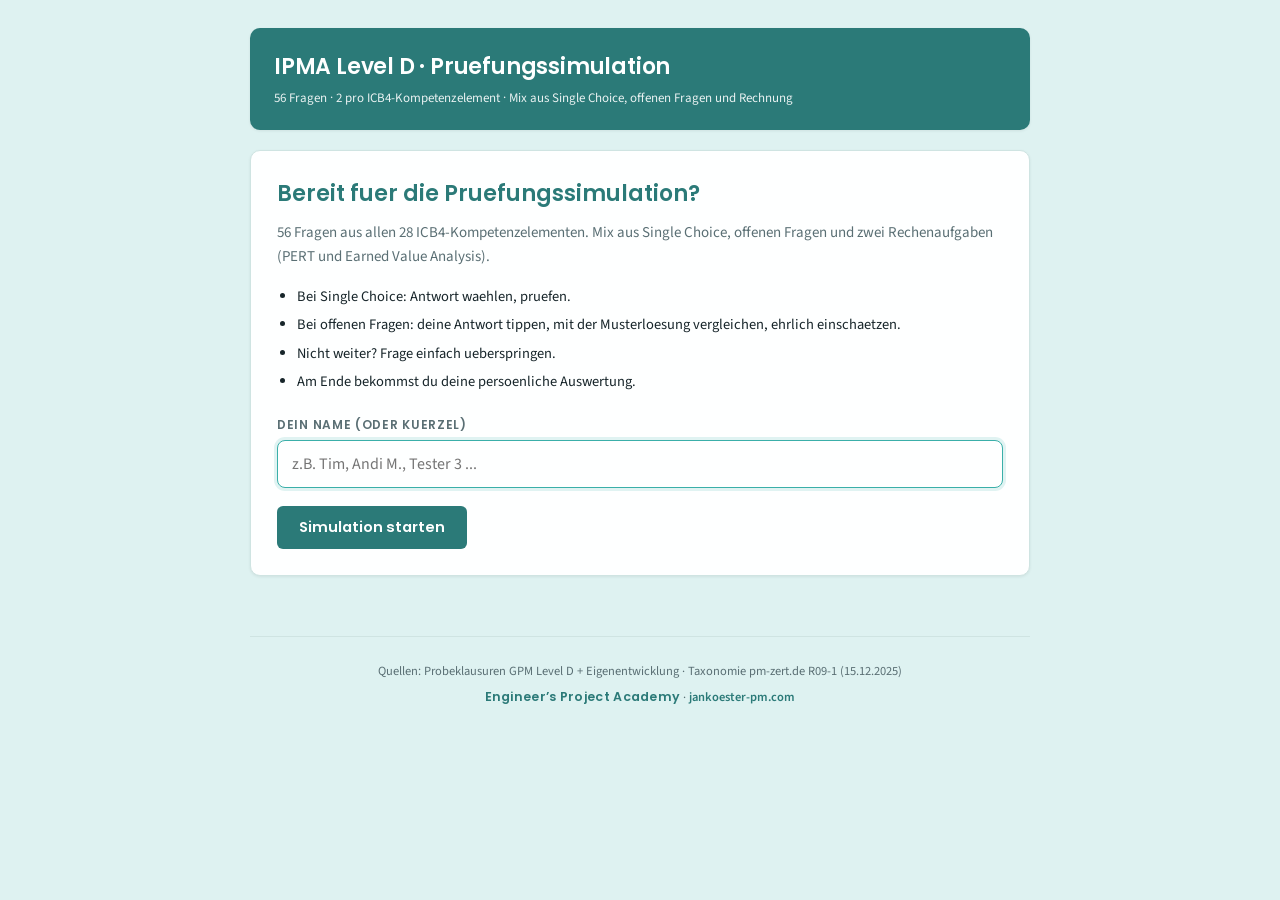
==== Ipma-level-d-trainer-it/index.html @ 69d765a8 "add claude-translated version" ====
<!DOCTYPE html>
<html lang="de">
<head>
<meta charset="UTF-8">
<meta name="viewport" content="width=device-width, initial-scale=1.0">
<title>IPMA Level D · Pruefungssimulation</title>
<link rel="preconnect" href="https://fonts.googleapis.com">
<link rel="preconnect" href="https://fonts.gstatic.com" crossorigin>
<link href="https://fonts.googleapis.com/css2?family=Poppins:wght@400;500;600;700&family=Source+Sans+3:wght@400;500;600&display=swap" rel="stylesheet">
<style>
  :root {
    --primary: #2B7A78;
    --secondary: #3AAFA9;
    --light: #DEF2F1;
    --dark: #17252A;
    --white: #FEFFFF;
    --muted: #5a6f74;
    --green: #2e8a5e;
    --red: #c0392b;
    --yellow: #c98a16;
    --border: #cfe4e2;
    --shadow: 0 1px 3px rgba(23,37,42,0.08);
  }
  * { box-sizing: border-box; margin: 0; padding: 0; }
  html, body { background: var(--light); color: var(--dark); font-family: "Source Sans 3", "Source Sans Pro", -apple-system, BlinkMacSystemFont, "Segoe UI", Helvetica, Arial, sans-serif; line-height: 1.55; -webkit-font-smoothing: antialiased; }
  .wrap { max-width: 820px; margin: 0 auto; padding: 28px 20px 80px; }

  header { background: var(--primary); color: var(--white); padding: 22px 24px; border-radius: 10px; margin-bottom: 20px; box-shadow: var(--shadow); }
  h1 { font-family: "Poppins", sans-serif; font-size: 22px; font-weight: 600; letter-spacing: -0.2px; }
  .sub { font-size: 13px; opacity: 0.9; margin-top: 4px; font-weight: 400; }

  .topbar { background: var(--white); border: 1px solid var(--border); border-radius: 10px; padding: 14px 18px; margin-bottom: 18px; display: flex; align-items: center; gap: 16px; box-shadow: var(--shadow); flex-wrap: wrap; }
  .topbar .name-chip { font-family: "Poppins", sans-serif; font-weight: 600; font-size: 13px; color: var(--white); background: var(--secondary); padding: 4px 10px; border-radius: 12px; white-space: nowrap; }
  .topbar .progress-text { font-family: "Poppins", sans-serif; font-weight: 600; font-size: 14px; color: var(--dark); white-space: nowrap; }
  .topbar .bar { flex: 1; min-width: 120px; height: 6px; background: var(--light); border-radius: 3px; overflow: hidden; }
  .topbar .fill { height: 100%; background: var(--secondary); transition: width 0.3s ease; }
  .topbar .score { font-family: "Poppins", sans-serif; font-weight: 600; font-size: 14px; color: var(--primary); white-space: nowrap; }

  .card { background: var(--white); border: 1px solid var(--border); border-radius: 10px; padding: 26px; margin-bottom: 16px; box-shadow: var(--shadow); }

  /* Startkarte */
  .start-card h2 { font-family: "Poppins", sans-serif; font-size: 22px; color: var(--primary); margin-bottom: 10px; font-weight: 600; }
  .start-card p { color: var(--muted); margin-bottom: 18px; font-size: 15px; }
  .start-card ul { color: var(--dark); font-size: 14.5px; margin: 0 0 22px 20px; }
  .start-card ul li { margin-bottom: 6px; }
  .start-card label { display: block; font-family: "Poppins", sans-serif; font-size: 12px; font-weight: 600; color: var(--muted); text-transform: uppercase; letter-spacing: 0.7px; margin-bottom: 6px; }
  .start-card input[type=text] { width: 100%; background: var(--white); border: 1.5px solid var(--border); border-radius: 8px; padding: 12px 14px; font-family: inherit; font-size: 16px; color: var(--dark); }
  .start-card input[type=text]:focus { outline: none; border-color: var(--secondary); box-shadow: 0 0 0 3px rgba(58,175,169,0.15); }
  .start-card .actions { margin-top: 18px; }

  .meta { display: flex; gap: 8px; flex-wrap: wrap; font-size: 11px; margin-bottom: 16px; }
  .tag { background: var(--light); color: var(--primary); padding: 4px 10px; border-radius: 12px; text-transform: uppercase; letter-spacing: 0.6px; font-weight: 600; }
  .tag.element { background: var(--primary); color: var(--white); }
  .tag.type { background: var(--secondary); color: var(--white); }
  .tag.bloom { background: transparent; border: 1px solid var(--border); color: var(--muted); }

  .frage { font-family: "Poppins", sans-serif; font-size: 17px; font-weight: 500; color: var(--dark); margin-bottom: 18px; line-height: 1.45; white-space: pre-wrap; }

  .optionen { list-style: none; display: flex; flex-direction: column; gap: 10px; }
  .optionen li { background: var(--white); border: 1.5px solid var(--border); border-radius: 8px; padding: 13px 15px; cursor: pointer; transition: all 0.15s; font-size: 15px; display: flex; gap: 12px; line-height: 1.4; }
  .optionen li:hover:not(.disabled) { border-color: var(--secondary); background: var(--light); }
  .optionen li.selected { border-color: var(--secondary); background: var(--light); }
  .optionen li.correct { border-color: var(--green); background: rgba(46,138,94,0.08); }
  .optionen li.wrong { border-color: var(--red); background: rgba(192,57,43,0.06); }
  .optionen li.disabled { cursor: default; }
  .optionen .letter { font-family: "Poppins", sans-serif; font-weight: 700; color: var(--secondary); min-width: 22px; }
  .optionen li.correct .letter { color: var(--green); }
  .optionen li.wrong .letter { color: var(--red); }

  textarea.eigenantwort { width: 100%; min-height: 110px; background: var(--white); color: var(--dark); border: 1.5px solid var(--border); border-radius: 8px; padding: 12px 14px; font-family: inherit; font-size: 15px; resize: vertical; line-height: 1.5; }
  textarea.eigenantwort:focus { outline: none; border-color: var(--secondary); box-shadow: 0 0 0 3px rgba(58,175,169,0.15); }

  .gegeben { background: var(--light); border-left: 3px solid var(--primary); padding: 12px 16px; margin: 14px 0; font-size: 14.5px; color: var(--dark); border-radius: 0 6px 6px 0; }
  .gegeben .titel { font-family: "Poppins", sans-serif; font-weight: 600; color: var(--primary); font-size: 12px; text-transform: uppercase; letter-spacing: 0.7px; margin-bottom: 6px; }
  .gegeben .zeile { display: flex; justify-content: space-between; gap: 12px; padding: 3px 0; border-bottom: 1px dashed rgba(43,122,120,0.18); }
  .gegeben .zeile:last-child { border-bottom: none; }
  .gegeben .key { color: var(--muted); }
  .gegeben .val { font-family: "Poppins", sans-serif; font-weight: 600; color: var(--dark); }

  .feedback { margin-top: 20px; padding: 16px 18px; background: var(--light); border-radius: 8px; border-left: 4px solid var(--primary); }
  .feedback.correct { border-left-color: var(--green); background: rgba(46,138,94,0.06); }
  .feedback.wrong { border-left-color: var(--red); background: rgba(192,57,43,0.05); }
  .feedback h4 { font-family: "Poppins", sans-serif; font-size: 13px; color: var(--primary); text-transform: uppercase; letter-spacing: 0.8px; margin-bottom: 10px; font-weight: 600; }
  .feedback.correct h4 { color: var(--green); }
  .feedback.wrong h4 { color: var(--red); }
  .feedback p, .feedback li { font-size: 14.5px; color: var(--dark); margin-bottom: 6px; white-space: pre-wrap; line-height: 1.5; }
  .feedback ul, .feedback ol { padding-left: 20px; }
  .feedback ul li, .feedback ol li { margin-bottom: 4px; }
  .feedback .label { color: var(--muted); font-size: 11px; text-transform: uppercase; letter-spacing: 0.7px; margin: 14px 0 6px; font-family: "Poppins", sans-serif; font-weight: 600; }

  .actions { display: flex; gap: 10px; margin-top: 20px; flex-wrap: wrap; }
  .btn { background: var(--primary); color: var(--white); border: none; padding: 11px 22px; border-radius: 6px; font-size: 14.5px; font-weight: 600; cursor: pointer; font-family: "Poppins", sans-serif; transition: background 0.15s; }
  .btn:hover { background: var(--secondary); }
  .btn:disabled { opacity: 0.4; cursor: not-allowed; }
  .btn.secondary { background: transparent; color: var(--primary); border: 1.5px solid var(--border); }
  .btn.secondary:hover { background: var(--light); border-color: var(--secondary); }

  .selfcheck { display: flex; gap: 8px; margin-top: 14px; flex-wrap: wrap; }
  .selfcheck .btn { flex: 1; min-width: 110px; padding: 10px 14px; font-size: 14px; }
  .sc-correct { background: var(--green); }
  .sc-correct:hover { background: #246e4b; }
  .sc-partial { background: var(--yellow); }
  .sc-partial:hover { background: #a87011; }
  .sc-wrong { background: var(--red); }
  .sc-wrong:hover { background: #99311f; }

  /* End-Screen */
  .end-screen h2 { font-family: "Poppins", sans-serif; font-size: 24px; color: var(--primary); margin-bottom: 4px; font-weight: 600; text-align: center; }
  .end-screen .name-out { text-align: center; color: var(--muted); margin-bottom: 18px; font-size: 15px; }
  .end-screen .name-out strong { color: var(--dark); font-family: "Poppins", sans-serif; }
  .end-screen .score-big { font-family: "Poppins", sans-serif; font-size: 60px; font-weight: 700; color: var(--primary); margin: 18px 0 4px; line-height: 1; text-align: center; }
  .end-screen .verdict { color: var(--muted); margin-bottom: 24px; font-size: 15.5px; text-align: center; }

  .result-grid { display: grid; grid-template-columns: repeat(4, 1fr); gap: 10px; margin: 24px 0 12px; }
  .result-grid .box { background: var(--light); border-radius: 8px; padding: 14px 8px; text-align: center; }
  .result-grid .box.correct { background: rgba(46,138,94,0.10); }
  .result-grid .box.partial { background: rgba(201,138,22,0.10); }
  .result-grid .box.wrong { background: rgba(192,57,43,0.08); }
  .result-grid .box.skip { background: rgba(90,111,116,0.08); }
  .result-grid .n { font-family: "Poppins", sans-serif; font-size: 26px; font-weight: 700; line-height: 1.2; }
  .result-grid .box.correct .n { color: var(--green); }
  .result-grid .box.partial .n { color: var(--yellow); }
  .result-grid .box.wrong .n { color: var(--red); }
  .result-grid .box.skip .n { color: var(--muted); }
  .result-grid .box .n { color: var(--primary); }
  .result-grid .l { font-size: 11px; color: var(--muted); text-transform: uppercase; letter-spacing: 0.6px; margin-top: 4px; font-weight: 600; font-family: "Poppins", sans-serif; }

  .breakdown { margin-top: 24px; }
  .breakdown h3 { font-family: "Poppins", sans-serif; font-size: 13px; color: var(--muted); text-transform: uppercase; letter-spacing: 0.7px; margin-bottom: 10px; font-weight: 600; }
  .breakdown table { width: 100%; border-collapse: collapse; font-size: 14px; }
  .breakdown th, .breakdown td { padding: 8px 10px; border-bottom: 1px solid var(--border); text-align: left; }
  .breakdown th { font-family: "Poppins", sans-serif; font-weight: 600; color: var(--muted); font-size: 12px; text-transform: uppercase; letter-spacing: 0.6px; }
  .breakdown td.num { text-align: right; font-variant-numeric: tabular-nums; }
  .breakdown td.bereich { font-family: "Poppins", sans-serif; font-weight: 600; color: var(--primary); }

  .verlauf { margin-top: 28px; }
  .verlauf h3 { font-family: "Poppins", sans-serif; font-size: 13px; color: var(--muted); text-transform: uppercase; letter-spacing: 0.7px; margin-bottom: 10px; font-weight: 600; display: flex; justify-content: space-between; align-items: center; }
  .verlauf .clear-link { font-size: 11px; text-transform: none; letter-spacing: 0; color: var(--muted); cursor: pointer; background: none; border: none; font-family: inherit; }
  .verlauf .clear-link:hover { color: var(--red); text-decoration: underline; }
  .verlauf-liste { list-style: none; }
  .verlauf-liste li { display: flex; justify-content: space-between; align-items: center; padding: 10px 12px; background: var(--light); border-radius: 6px; margin-bottom: 6px; font-size: 14px; }
  .verlauf-liste li.self { background: var(--secondary); color: var(--white); }
  .verlauf-liste li.self .meta-info { color: rgba(255,255,255,0.85); }
  .verlauf-liste .name-col { font-family: "Poppins", sans-serif; font-weight: 600; }
  .verlauf-liste .meta-info { font-size: 12px; color: var(--muted); margin-left: 8px; }
  .verlauf-liste .score-col { font-family: "Poppins", sans-serif; font-weight: 700; }

  .end-actions { display: flex; gap: 10px; margin-top: 26px; justify-content: center; flex-wrap: wrap; }

  footer { margin-top: 60px; padding-top: 24px; border-top: 1px solid var(--border); color: var(--muted); font-size: 12.5px; text-align: center; line-height: 1.6; }
  footer a { color: var(--primary); text-decoration: none; font-weight: 600; }
  footer a:hover { text-decoration: underline; }
  footer .epa-mark { font-family: "Poppins", sans-serif; font-weight: 600; color: var(--primary); letter-spacing: 0.3px; }

  @media (max-width: 600px) {
    .topbar { flex-wrap: wrap; gap: 10px; }
    .topbar .bar { order: 4; flex-basis: 100%; }
    .result-grid { grid-template-columns: repeat(2, 1fr); }
    h1 { font-size: 19px; }
    .frage { font-size: 16px; }
    .card { padding: 20px; }
    .wrap { padding: 18px 14px 60px; }
    .end-screen .score-big { font-size: 50px; }
  }
</style>
</head>
<body>
<div class="wrap">
  <header>
    <h1>IPMA Level D · Pruefungssimulation</h1>
    <p class="sub">56 Fragen · 2 pro ICB4-Kompetenzelement · Mix aus Single Choice, offenen Fragen und Rechnung</p>
  </header>

  <div id="topbar" class="topbar" style="display:none;">
    <span class="name-chip" id="name-chip">—</span>
    <span class="progress-text" id="progress-text">Frage 1 / 56</span>
    <div class="bar"><div class="fill" id="progress-fill" style="width:0%;"></div></div>
    <span class="score" id="score-text">0 / 0</span>
  </div>

  <div id="start-area"></div>
  <div id="question-area"></div>
  <div id="end-area" style="display:none;"></div>

  <footer>
    <p>Quellen: Probeklausuren GPM Level D + Eigenentwicklung · Taxonomie pm-zert.de R09-1 (15.12.2025)</p>
    <p style="margin-top:6px;"><span class="epa-mark">Engineer&rsquo;s Project Academy</span> · <a href="https://jankoester-pm.com" target="_blank" rel="noopener">jankoester-pm.com</a></p>
  </footer>
</div>

<script>
const QUESTIONS = [{"id": "F107", "icb4_bereich": "Perspective", "icb4_element": "3.1", "icb4_bezeichnung": "Strategie", "bloom_niveau": 1, "typ": "single_choice", "frage": "Was versteht die ICB 4.0 unter dem Beitrag eines Projekts zur Unternehmensstrategie?", "optionen": {"A": "Das Projekt muss alle strategischen Ziele des Unternehmens gleichzeitig erfüllen.", "B": "Jedes Projekt soll zur Erreichung mindestens eines strategischen Unternehmensziels beitragen und dieser Beitrag soll klar benannt sein.", "C": "Strategie ist ausschließlich Aufgabe der Geschäftsführung, nicht des Projektleiters.", "D": "Ein Projekt ist strategisch, sobald es ein Budget von mehr als 500.000 Euro hat."}, "richtige_antwort": "B", "begruendung": "Nach ICB 4.0 müssen Projekte in den strategischen Rahmen der Organisation eingebettet sein. Der Projektleiter muss den strategischen Beitrag des Projekts kennen und kommunizieren können.", "schwierigkeit": "leicht", "quelle_klausur": "Eigenentwicklung Level D", "niveau_hinweis": "Level-D-Standard (Bloom 1)"}, {"id": "OQ017", "icb4_bereich": "Perspective", "icb4_element": "3.1", "icb4_bezeichnung": "Strategie", "bloom_niveau": 2, "typ": "open", "frage": "Erläutern Sie den Begriff 'Projekterfolg' nach ICB 4.0. Unterscheiden Sie dabei zwischen Projekterfolg und Produkterfolg und nennen Sie je drei Kriterien.", "musterloesung": ["Projekterfolg: Wurde das Projekt im geplanten Rahmen (Magisches Dreieck) abgeschlossen? Kriterien: 1) Termin eingehalten, 2) Budget eingehalten, 3) vereinbarte Leistung/Qualität erbracht.", "Produkterfolg (Nutzenerfolg): Erzielt das Projektergebnis den gewünschten Nutzen? Kriterien: 1) Kundenzufriedenheit, 2) erreichte Business-Ziele (z.B. Produktivitätssteigerung), 3) Akzeptanz bei den Nutzern.", "Wichtige Erkenntnis: Ein Projekt kann 'erfolgreich' beendet worden sein (Zeit, Kosten, Leistung ok) und trotzdem keinen Produkterfolg haben - z.B. weil das entwickelte System nicht angenommen wird.", "Umgekehrt: Ein Projekt mit Terminverzug kann einen hohen Produkterfolg liefern.", "ICB 4.0: Nachhaltiger Projekterfolg berücksichtigt beide Dimensionen und schließt Stakeholder-Zufriedenheit ein."], "begruendung": "Projekterfolg vs. Produkterfolg ist ein wichtiges Konzept der ICB 4.0 und häufig Prüfungsinhalt.", "schwierigkeit": "mittel", "quelle_klausur": "Probeklausur 3"}, {"id": "F043", "icb4_bereich": "Perspective", "icb4_element": "3.2", "icb4_bezeichnung": "Governance, Strukturen und Prozesse", "bloom_niveau": 2, "typ": "single_choice", "frage": "Welche Aufgabe hat ein Lenkungsausschuss (Steering Committee) im Projekt?", "optionen": {"A": "Die tägliche operative Steuerung des Projekts und Kontrolle der Teammitglieder.", "B": "Strategische Entscheidungen, Freigabe von Phasen und Ressourcen sowie Eskalation von Problemen, die der Projektleiter nicht lösen kann.", "C": "Die technische Qualitätsprüfung aller Projektergebnisse.", "D": "Die Entwicklung des Projektstrukturplans gemeinsam mit dem Projektteam."}, "richtige_antwort": "B", "begruendung": "Der Lenkungsausschuss trifft strategische Entscheidungen: Er genehmigt Phasenübergänge, freigibt Ressourcen und Budget, nimmt Eskalationen auf und vertritt die Interessen der Auftraggeber.", "schwierigkeit": "mittel", "quelle_klausur": "Probeklausur 3"}, {"id": "OQ008", "icb4_bereich": "Perspective", "icb4_element": "3.2", "icb4_bezeichnung": "Governance, Strukturen und Prozesse", "bloom_niveau": 2, "typ": "open", "frage": "Beschreiben Sie die drei klassischen Projektorganisationsformen (Stabs-, Matrix- und reine Projektorganisation) und nennen Sie je einen typischen Anwendungsfall sowie einen Vorteil und einen Nachteil.", "musterloesung": ["1) Stabsorganisation: Projektleiter hat keine Weisungsbefugnis, koordiniert nur. Vorteil: kein Eingriff in Linienorganisation. Nachteil: geringe Durchsetzungskraft. Anwendung: kleine Projekte ohne Ressourcenkonflikt.", "2) Matrixorganisation: Projektleiter teilt Weisungsbefugnis mit Linienvorgesetzten. Vorteil: flexibler Ressourcenzugang. Nachteil: Konflikte zwischen Projekt- und Linienführung. Anwendung: mittelgroße Projekte in Unternehmen mit stabiler Linienorganisation.", "3) Reine (autonome) Projektorganisation: Projektleiter hat volle Weisungsbefugnis über eigenes Team. Vorteil: klare Verantwortung und schnelle Entscheidungen. Nachteil: Ressourcen werden aus der Linie herausgelöst - kostspielig. Anwendung: große, strategische Projekte."], "begruendung": "Projektorganisationsformen sind Pflichtthema ICB 4.0 Perspective (3.2 Governance).", "schwierigkeit": "mittel", "quelle_klausur": "Probeklausur 5"}, {"id": "F045", "icb4_bereich": "Perspective", "icb4_element": "3.3", "icb4_bezeichnung": "Compliance, Standards und Regelwerke", "bloom_niveau": 2, "typ": "single_choice", "frage": "Was versteht man unter 'Compliance' im Projektkontext?", "optionen": {"A": "Die Einhaltung aller internen und externen Gesetze, Normen, Vorschriften und ethischen Standards.", "B": "Die Vollständigkeit der Projektdokumentation am Ende eines Projekts.", "C": "Die Übereinstimmung des Projektergebnisses mit den technischen Spezifikationen.", "D": "Die finanzielle Genehmigung aller Projektausgaben durch die Geschäftsführung."}, "richtige_antwort": "A", "begruendung": "Compliance bedeutet die Einhaltung aller relevanten Gesetze (z.B. Arbeitssicherheit, Datenschutz), Normen (DIN, ISO), internen Richtlinien und ethischen Standards, die für das Projekt gelten.", "schwierigkeit": "leicht", "quelle_klausur": "Probeklausur 3"}, {"id": "OQ027", "icb4_bereich": "Perspective", "icb4_element": "3.3", "icb4_bezeichnung": "Compliance, Standards und Regelwerke", "bloom_niveau": 2, "typ": "open", "frage": "Nennen und erläutern Sie vier externe Compliance-Anforderungen, die für ein typisches Anlagenbauprojekt in Deutschland relevant sind.", "musterloesung": ["1) Maschinenrichtlinie / CE-Kennzeichnung: Maschinen müssen grundlegende Sicherheits- und Gesundheitsanforderungen erfüllen und mit CE-Zeichen versehen sein.", "2) Betriebssicherheitsverordnung (BetrSichV): Regelt sicheres Betreiben von Arbeitsmitteln - relevant für Inbetriebnahme und Übergabe an den Betreiber.", "3) Arbeitssicherheit / DGUV-Vorschriften: Unfallverhütungsvorschriften der Berufsgenossenschaften - relevant für Montagephasen auf der Baustelle.", "4) Umweltrecht / BImSchG (Bundes-Immissionsschutzgesetz): Bei Anlagen mit Emissionen (Lärm, Abgase, Abwärme) sind Genehmigungen und Grenzwerte einzuhalten.", "Weiteres Beispiel: DSGVO (Datenschutz) wenn Anlagen Daten erfassen; Druckgeräterichtlinie für Druckbehälter.", "Konsequenz für PM: Compliance-Anforderungen müssen zu Projektbeginn identifiziert und in den Projektplan integriert werden."], "begruendung": "Compliance ist Pflichtthema ICB 4.0 Perspective 3.3 - besonders relevant im M&A-Kontext.", "schwierigkeit": "mittel", "quelle_klausur": "Probeklausur 3"}, {"id": "F046", "icb4_bereich": "Perspective", "icb4_element": "3.4", "icb4_bezeichnung": "Macht und Interessen", "bloom_niveau": 2, "typ": "single_choice", "frage": "Welche Arten von Macht kann ein Projektleiter in einem Projekt einsetzen?", "optionen": {"A": "Nur formale Macht durch seine hierarchische Position.", "B": "Formale Macht (Position), Expertenmacht (Fachwissen), Beziehungsmacht (Netzwerk) und Identifikationsmacht (Vorbild).", "C": "Ausschließlich informelle Macht, da Projektleiter keine Weisungsbefugnis haben.", "D": "Nur Expertenmacht und Beziehungsmacht, da Projektleiter keine formale Macht haben."}, "richtige_antwort": "B", "begruendung": "Projektleiter können verschiedene Machtquellen nutzen: formale Macht (Rolle/Position), Expertenmacht (Fachwissen), Beziehungsmacht (persönliches Netzwerk) und Identifikationsmacht (Vorbildwirkung).", "schwierigkeit": "mittel", "quelle_klausur": "Probeklausur 5"}, {"id": "OQ024", "icb4_bereich": "Perspective", "icb4_element": "3.4", "icb4_bezeichnung": "Macht und Interessen", "bloom_niveau": 2, "typ": "open", "frage": "Erläutern Sie die vier Machtquellen, die ein Projektleiter nutzen kann, und ordnen Sie je ein Praxisbeispiel zu.", "musterloesung": ["1) Formale Macht (Positionsmacht): Basiert auf der offiziellen Rolle und den damit verbundenen Weisungsrechten. Beispiel: Projektleiter erteilt einem Teammitglied eine direkte Anweisung im Rahmen seiner Projektrolle.", "2) Expertenmacht (Fachwissen): Basiert auf besonderem technischen oder methodischen Wissen. Beispiel: Der Projektleiter überzeugt das Team durch seine Expertise in der Anlagentechnik.", "3) Beziehungsmacht (Netzwerk): Basiert auf persönlichen Beziehungen und Vertrauen. Beispiel: Der Projektleiter erhält von einem befreundeten Abteilungsleiter kurzfristig Ressourcen, weil er ein gutes Verhältnis zu ihm hat.", "4) Identifikationsmacht (Vorbildwirkung): Andere wollen so handeln wie der Projektleiter, weil sie ihn als Vorbild sehen. Beispiel: Das Team arbeitet motiviert, weil der Projektleiter selbst hohe Standards lebt und begeisternd kommuniziert.", "Praxis: In Matrixorganisationen ohne formale Weisungsbefugnis sind Experten- und Beziehungsmacht besonders wichtig."], "begruendung": "Machtquellen sind Grundlagenwissen ICB 4.0 Perspective 3.4 - relevant für die Rolle als Projektleiter.", "schwierigkeit": "leicht", "quelle_klausur": "Probeklausur 5"}, {"id": "F047", "icb4_bereich": "Perspective", "icb4_element": "3.5", "icb4_bezeichnung": "Kultur und Werte", "bloom_niveau": 2, "typ": "single_choice", "frage": "Warum ist die Unternehmens- und Projektkultur für den Projekterfolg relevant?", "optionen": {"A": "Kultur ist irrelevant, da technische Kompetenz allein den Projekterfolg bestimmt.", "B": "Sie beeinflusst, wie Entscheidungen getroffen, Konflikte gelöst und Informationen geteilt werden - und damit direkt das Projektergebnis.", "C": "Kultur ist nur bei internationalen Projekten mit verschiedenen Nationalitäten relevant.", "D": "Projektkultur betrifft ausschließlich die Führungsebene, nicht das operative Team."}, "richtige_antwort": "B", "begruendung": "Unternehmens- und Projektkultur prägt Verhaltensweisen, Entscheidungsprozesse, Kommunikation und Zusammenarbeit. Eine fehlerfreundliche, offene Kultur fördert Lernen und Projekterfolg.", "schwierigkeit": "mittel", "quelle_klausur": "Probeklausur 3"}, {"id": "OQ012", "icb4_bereich": "Perspective", "icb4_element": "3.5", "icb4_bezeichnung": "Kultur und Werte", "bloom_niveau": 3, "typ": "open", "frage": "Ein Unternehmen hat eine Unternehmenskultur, in der Fehler tabuisiert werden ('Fehler nicht zugeben'). Sie leiten ein Entwicklungsprojekt und möchten eine fehlerfreundliche Projektkultur aufbauen. Welche konkreten Maßnahmen ergreifen Sie?", "musterloesung": ["Maßnahme 1: Lessons-Learned-Sessions etablieren - regelmäßig, nicht erst am Projektende. Fehler werden als Lernchance behandelt.", "Maßnahme 2: Selbst als Projektleiter Fehler offen kommunizieren und zeigen, wie man damit umgeht - Vorbildfunktion.", "Maßnahme 3: Retrospektiven einführen (z.B. nach jeder Projektphase): Was lief gut? Was können wir verbessern? Keine Schuldzuweisungen.", "Maßnahme 4: Frühwarnsystem einrichten - Teammitglieder ermutigen, Probleme früh zu melden, ohne Konsequenzen zu fürchten.", "Maßnahme 5: Erfolge und Mut zur Offenheit explizit anerkennen und loben.", "Wichtig: Kulturveränderung braucht Zeit und Konsequenz - Aussagen und Verhalten müssen übereinstimmen."], "begruendung": "Kultur und Werte (ICB 4.0 Perspective 3.5) ist ein wachsendes Prüfungsthema, da es direkt die Führungskompetenz abbildet.", "schwierigkeit": "schwer", "quelle_klausur": "Probeklausur 3"}, {"id": "F039", "icb4_bereich": "People", "icb4_element": "4.1", "icb4_bezeichnung": "Selbstreflexion und Selbstmanagement", "bloom_niveau": 2, "typ": "single_choice", "frage": "Was beschreibt die Eisenhower-Matrix als Selbstmanagement-Tool?", "optionen": {"A": "Eine Methode zur Projektpriorisierung nach Budgetgröße und Strategierelevanz.", "B": "Eine 4-Felder-Matrix, die Aufgaben nach Wichtigkeit und Dringlichkeit in Prioritätsstufen einteilt.", "C": "Ein Führungsmodell, das Aufgabendelegation nach Mitarbeiterkompetenz regelt.", "D": "Ein Teamrollenmodell zur Besetzung von Projektfunktionen."}, "richtige_antwort": "B", "begruendung": "Die Eisenhower-Matrix teilt Aufgaben in vier Felder: wichtig/dringend (sofort erledigen), wichtig/nicht dringend (terminieren), unwichtig/dringend (delegieren), unwichtig/nicht dringend (eliminieren).", "schwierigkeit": "leicht", "quelle_klausur": "Probeklausur 3"}, {"id": "OQ023", "icb4_bereich": "People", "icb4_element": "4.1", "icb4_bezeichnung": "Selbstreflexion und Selbstmanagement", "bloom_niveau": 3, "typ": "open", "frage": "Sie sind Projektleiter und merken, dass Sie in stressigen Phasen dazu neigen, alle Aufgaben selbst zu erledigen anstatt zu delegieren. Welche Maßnahmen helfen Ihnen, Delegation systematisch umzusetzen?", "musterloesung": ["Selbstreflexion: Eigenes Verhalten erkennen ist der erste Schritt. Muster analysieren: Wann neige ich zum Selbst-Machen? Warum? (Kontrollverlust, Misstrauen, Zeitdruck?).", "Eisenhower-Prinzip anwenden: Konsequent unterscheiden zwischen Aufgaben, die ich selbst erledigen muss (wichtig+strategisch) und Aufgaben, die delegierbar sind.", "Delegieren vorbereiten: Klare Aufgabenbeschreibung, Ziel, Ressourcen, Entscheidungsspielraum und Termin kommunizieren.", "Vertrauen aufbauen: Teammitglieder in kleineren Aufgaben bewusst wachsen lassen, Feedback geben, nicht sofort eingreifen.", "Kontrolle ohne Mikromanagement: Vereinbarte Meilensteine und Check-ins statt ständige Kontrolle - gibt Spielraum und schafft Vertrauen.", "Reflection: Nach stressigen Phasen systematisch reflektieren, was hätte delegiert werden können."], "begruendung": "Selbstmanagement und Delegation sind Kernthemen ICB 4.0 People 4.1 - besonders relevant für Ingenieure in neuen PM-Rollen.", "schwierigkeit": "mittel", "quelle_klausur": "Probeklausur 3"}, {"id": "F050", "icb4_bereich": "People", "icb4_element": "4.2", "icb4_bezeichnung": "Integrität und Verlässlichkeit", "bloom_niveau": 2, "typ": "single_choice", "frage": "Was bedeutet Integrität im Kontext der ICB 4.0 für einen Projektleiter?", "optionen": {"A": "Technisches Fachwissen und fehlerfreie Projektplanung.", "B": "Konsequentes Handeln nach eigenen Werten und ethischen Grundsätzen, auch unter Druck.", "C": "Die Fähigkeit, alle Projektdokumente vollständig und korrekt zu erstellen.", "D": "Loyalität gegenüber dem Auftraggeber, unabhängig von den eigenen Werten."}, "richtige_antwort": "B", "begruendung": "Integrität nach ICB 4.0 bedeutet, konsequent nach den eigenen ethischen Werten und Grundsätzen zu handeln, auch wenn es unangenehm ist. Dies schließt Ehrlichkeit, Fairness und Verlässlichkeit ein.", "schwierigkeit": "mittel", "quelle_klausur": "Probeklausur 3"}, {"id": "F115", "icb4_bereich": "People", "icb4_element": "4.2", "icb4_bezeichnung": "Integrität und Verlässlichkeit", "bloom_niveau": 2, "typ": "single_choice", "frage": "Ein Projektleiter erfährt, dass ein Teammitglied Arbeitsstunden falsch dokumentiert. Er ist befreundet mit der Person. Wie verhält er sich integer?", "optionen": {"A": "Er deckt den Vorfall, um die Freundschaft nicht zu gefährden.", "B": "Er spricht das Teammitglied zunächst persönlich an, dokumentiert den Vorfall und meldet ihn gemäß den Unternehmensregeln.", "C": "Er übergeht die falsche Dokumentation, solange das Budget stimmt.", "D": "Er ersetzt die Person sofort durch ein anderes Teammitglied."}, "richtige_antwort": "B", "begruendung": "Integrität erfordert regelkonformes Handeln unabhängig von persönlichen Beziehungen. Das direkte Gespräch ist respektvoll, aber die Meldepflicht gilt trotzdem. Deckung wäre ein Integritätsverstoß.", "schwierigkeit": "mittel", "quelle_klausur": "Eigenentwicklung Level D", "niveau_hinweis": "Level-D-Standard (Bloom 2)"}, {"id": "F031", "icb4_bereich": "People", "icb4_element": "4.3", "icb4_bezeichnung": "Persönliche Kommunikation", "bloom_niveau": 1, "typ": "single_choice", "frage": "Das Kommunikationsmodell von Watzlawick besagt, dass jede Kommunikation einen Inhalts- und einen Beziehungsaspekt hat. Was bedeutet das Axiom 'Man kann nicht nicht kommunizieren'?", "optionen": {"A": "Jeder Mensch muss ständig sprechen, um zu kommunizieren.", "B": "Auch Schweigen oder Nichthandeln ist eine Form der Kommunikation.", "C": "Schriftliche Kommunikation ist immer weniger wirksam als mündliche.", "D": "Nonverbale Signale sind irrelevant für die Projektkommunikation."}, "richtige_antwort": "B", "begruendung": "Watzlawicks erstes Axiom besagt: Man kann nicht nicht kommunizieren. Auch Schweigen, Wegsehen oder Nichtstun übermittelt eine Botschaft und ist damit Kommunikation.", "schwierigkeit": "mittel", "quelle_klausur": "Probeklausur 2"}, {"id": "OQ014", "icb4_bereich": "People", "icb4_element": "4.3", "icb4_bezeichnung": "Persönliche Kommunikation", "bloom_niveau": 3, "typ": "open", "frage": "Erläutern Sie das 4-Ohren-Modell von Schulz von Thun anhand eines konkreten Projektbeispiels. Welche praktischen Konsequenzen hat es für die Kommunikation als Projektleiter?", "musterloesung": ["Das 4-Ohren-Modell: Jede Nachricht hat vier Seiten: 1) Sachseite (was wird mitgeteilt?), 2) Selbstoffenbarungsseite (was sage ich über mich?), 3) Beziehungsseite (wie sehe ich den Empfänger?), 4) Appellseite (was will ich vom Empfänger?).", "Beispiel: Projektleiter sagt: 'Die Dokumentation ist schon wieder nicht fertig.' - Sachseite: Dokumentation fehlt. - Selbstoffenbarung: Ich bin genervt/unter Druck. - Beziehungsseite: Du arbeitest nicht zuverlässig. - Appell: Liefer die Dokumentation jetzt.", "Problem: Der Mitarbeiter hört möglicherweise vor allem die Beziehungsseite ('Ich werde kritisiert') und reagiert defensiv.", "Konsequenz für Projektleiter: Bewusst auf die Formulierung achten - sachliche Sprache wählen, Ich-Botschaften statt Du-Vorwürfe, Appelle klar benennen.", "Bessere Formulierung: 'Ich brauche die Dokumentation bis morgen 12 Uhr für das Kundengespräch. Was braucht du, damit das klappt?'"], "begruendung": "Kommunikationsmodelle sind Pflichtthema ICB 4.0 People 4.3.", "schwierigkeit": "mittel", "quelle_klausur": "Probeklausur 2"}, {"id": "F096", "icb4_bereich": "People", "icb4_element": "4.4", "icb4_bezeichnung": "Beziehungen und Engagement", "bloom_niveau": 2, "typ": "single_choice", "frage": "Welchen Unterschied macht es, ob ein Projektleiter Beziehungen zu Stakeholdern reaktiv oder proaktiv pflegt?", "optionen": {"A": "Keinen — Stakeholder reagieren immer gleich, egal wie die Beziehung gepflegt wird.", "B": "Proaktive Beziehungspflege baut Vertrauen auf bevor Konflikte entstehen; reaktive Pflege setzt erst bei Problemen an.", "C": "Reaktive Pflege ist effizienter, weil keine Ressourcen verschwendet werden.", "D": "Proaktive Pflege ist nur bei externen Stakeholdern sinnvoll."}, "richtige_antwort": "B", "begruendung": "Proaktives Beziehungsmanagement schafft eine stabile Vertrauensbasis, die im Konfliktfall als Puffer wirkt. Reaktives Handeln hingegen beginnt oft wenn Positionen bereits verhärtet sind.", "schwierigkeit": "mittel", "quelle_klausur": "Eigenentwicklung Level D", "niveau_hinweis": "Level-D-Standard (Bloom 2)"}, {"id": "F127", "icb4_bereich": "People", "icb4_element": "4.4", "icb4_bezeichnung": "Beziehungen und Engagement", "bloom_niveau": 2, "typ": "single_choice", "frage": "Die Zwei-Faktoren-Theorie nach Herzberg unterscheidet zwischen Motivatoren und Hygienefaktoren. Welche der folgenden Aussagen beschreibt diese Theorie korrekt?", "optionen": {"A": "Motivatoren und Hygienefaktoren wirken identisch und sind im Wesentlichen austauschbar.", "B": "Hygienefaktoren (z. B. Bezahlung, Arbeitsbedingungen) erzeugen aktive Zufriedenheit, Motivatoren verhindern Unzufriedenheit.", "C": "Motivatoren (z. B. Anerkennung, Verantwortung, Aufstieg) erzeugen Zufriedenheit; Hygienefaktoren (z. B. Bezahlung, Arbeitsbedingungen) verhindern Unzufriedenheit, schaffen aber selbst keine Motivation.", "D": "Nur extrinsische Faktoren wie Gehalt und Boni wirken nachhaltig auf die Motivation."}, "richtige_antwort": "C", "begruendung": "Herzberg zeigt: Zufriedenheit und Unzufriedenheit sind nicht zwei Pole einer Skala, sondern zwei unabhaengige Dimensionen. Hygienefaktoren verhindern Unzufriedenheit, wenn sie erfuellt sind, schaffen aber keine Motivation. Echte Motivation entsteht nur ueber die Motivatoren — interessante Arbeit, Verantwortung, Anerkennung, Entwicklungsmoeglichkeiten. Fuer Projektleiter heisst das: Bezahlung allein motiviert nicht.", "schwierigkeit": "mittel", "quelle_klausur": "Eigenentwicklung Level D - Deck-konform", "niveau_hinweis": "Level-D-Standard (Bloom 2)"}, {"id": "F123", "icb4_bereich": "People", "icb4_element": "4.5", "icb4_bezeichnung": "Fuehrung", "bloom_niveau": 2, "typ": "single_choice", "frage": "Welche drei klassischen Fuehrungsstile werden im Continuum der Fuehrung (z. B. nach Tannenbaum/Schmidt) unterschieden?", "optionen": {"A": "Direktiv, coachend, delegierend", "B": "Autoritaer, kooperativ, laissez-faire", "C": "Transaktional, transformational, charismatisch", "D": "Aufgabenorientiert, beziehungsorientiert, ergebnisorientiert"}, "richtige_antwort": "B", "begruendung": "Das klassische Continuum unterscheidet drei Grundstile: autoritaer (Fuehrungskraft entscheidet alleine), kooperativ (Entscheidung im Dialog mit dem Team) und laissez-faire (Mitarbeiter handeln weitgehend eigenstaendig). Die Auswahl des passenden Stils haengt von der Situation, dem Team und der Aufgabe ab.", "schwierigkeit": "leicht", "quelle_klausur": "Eigenentwicklung Level D - Deck-konform", "niveau_hinweis": "Level-D-Standard (Bloom 2)"}, {"id": "OQ010", "icb4_bereich": "People", "icb4_element": "4.5", "icb4_bezeichnung": "Führung", "bloom_niveau": 3, "typ": "open", "frage": "Beschreiben Sie das Modell der situativen Führung nach Hersey und Blanchard. Wenden Sie es auf folgendes Beispiel an: Ein Ingenieur (5 Jahre Erfahrung) tritt zum ersten Mal eine Rolle als Teilprojektleiter an. Er ist fachlich kompetent, aber unsicher in der neuen Rolle.", "musterloesung": ["Das Modell: Führungsstil richtet sich nach dem Reifegrad (Entwicklungsstand) des Mitarbeiters. Reifegrad = Kompetenz (Können) × Engagement (Wollen).", "4 Führungsstile: Dirigieren/Anweisen (R1: wenig Können + wenig Wollen), Coaching (R2: etwas Können + wenig Wollen), Unterstützen (R3: viel Können + wenig Wollen), Delegieren (R4: viel Können + viel Wollen).", "Analyse des Beispiels: Fachlich kompetent = hohes Können. Unsicher in neuer Rolle = niedriges Wollen/Engagement in dieser Funktion. → Reifegrad M3.", "Passender Führungsstil: Unterstützend/Partizipativ (S3). Der Projektleiter gibt wenig Anweisungen, beteiligt den Mitarbeiter an Entscheidungen, gibt regelmäßiges Feedback und bestärkt ihn.", "Nicht geeignet: Delegieren (zu viel Unsicherheit) oder Dirigieren (Fähigkeiten unterschätzen)."], "begruendung": "Situative Führung ist ein Kernmodell der ICB 4.0 People-Kompetenz 4.5 Führung.", "schwierigkeit": "mittel", "quelle_klausur": "Probeklausur 5"}, {"id": "F035", "icb4_bereich": "People", "icb4_element": "4.6", "icb4_bezeichnung": "Teamarbeit", "bloom_niveau": 1, "typ": "single_choice", "frage": "Wie lauten die fünf Phasen der Teamentwicklung nach Tuckman in der richtigen Reihenfolge?", "optionen": {"A": "Storming, Forming, Norming, Performing, Adjourning", "B": "Forming, Norming, Storming, Performing, Adjourning", "C": "Forming, Storming, Norming, Performing, Adjourning", "D": "Planning, Forming, Storming, Performing, Closing"}, "richtige_antwort": "C", "begruendung": "Die fünf Phasen nach Tuckman sind: Forming (Orientierung), Storming (Konflikte), Norming (Regelung), Performing (Hochleistung), Adjourning (Auflösung). Die Reihenfolge ist festgelegt.", "schwierigkeit": "leicht", "quelle_klausur": "Probeklausur 2"}, {"id": "OQ026", "icb4_bereich": "People", "icb4_element": "4.6", "icb4_bezeichnung": "Teamarbeit", "bloom_niveau": 2, "typ": "open", "frage": "Beschreiben Sie drei typische Merkmale hochleistungsfähiger Projektteams (Performing-Phase nach Tuckman) und erläutern Sie, wie ein Projektleiter diese Merkmale fördern kann.", "musterloesung": ["Merkmal 1 - Hohe Eigenverantwortung: Teammitglieder übernehmen eigeninitiativ Aufgaben und treffen dezentrale Entscheidungen. Förderung: Spielraum geben, Vertrauen zeigen, Fehler als Lernchance behandeln.", "Merkmal 2 - Offene Kommunikation und Feedbackkultur: Probleme werden früh angesprochen, Feedback ist normal. Förderung: Retrospektiven einführen, aktiv Feedback einfordern, selbst offen mit Fehlern umgehen.", "Merkmal 3 - Gemeinsames Zielverständnis: Alle wissen, wofür das Team arbeitet, und identifizieren sich mit dem Projektziel. Förderung: Projektvision klar kommunizieren, Fortschritte feiern, Sinnstiftung ermöglichen.", "Grundsatz: Der Projektleiter in der Performing-Phase ist weniger Anleiter, mehr Coach und Ermöglicher."], "begruendung": "Teamentwicklung ist Kernthema ICB 4.0 People 4.6 - Performing-Phase als Idealzustand häufig Prüfungsthema.", "schwierigkeit": "mittel", "quelle_klausur": "Probeklausur 3"}, {"id": "F125", "icb4_bereich": "People", "icb4_element": "4.7", "icb4_bezeichnung": "Konflikte und Krisen", "bloom_niveau": 1, "typ": "single_choice", "frage": "Welche der folgenden Aussagen beschreibt den Unterschied zwischen einem Konflikt und einer Krise im Projektkontext?", "optionen": {"A": "Konflikte entstehen immer zwischen Personen, Krisen immer durch technische Probleme.", "B": "Ein Konflikt ist ein Interessengegensatz der eskalieren kann; eine Krise ist eine akute Bedrohung des Projekterfolgs, die sofortiges Handeln erfordert.", "C": "Krisen sind immer durch den Auftraggeber verursacht, Konflikte durch das Team.", "D": "Konflikte sind in Projekten normal und positiv, Krisen können ignoriert werden."}, "richtige_antwort": "B", "begruendung": "Konflikte sind Interessengegensätze, die wenn unbehandelt eskalieren. Eine Krise ist eine akute Störung die den Projekterfolg direkt bedroht und eine unmittelbare Reaktion erfordert. Beide brauchen strukturierte Bearbeitung, aber mit unterschiedlicher Dringlichkeit.", "schwierigkeit": "leicht", "quelle_klausur": "Eigenentwicklung Level D", "niveau_hinweis": "Level-D-Standard (Bloom 1)"}, {"id": "OQ006", "icb4_bereich": "People", "icb4_element": "4.7", "icb4_bezeichnung": "Konflikte und Krisen", "bloom_niveau": 3, "typ": "open", "frage": "Zwei Ihrer Teammitglieder (Konstrukteur A und Projektingenieur B) eskalieren einen Streit zu Ihnen. A beschuldigt B, seine Arbeitsergebnisse ohne Absprache geändert zu haben. B sagt, A sei unkooperativ. Beschreiben Sie Ihr konkretes Vorgehen zur Konfliktlösung.", "musterloesung": ["Schritt 1: Beide Seiten getrennt anhören - sachlich, ohne zu urteilen. Ziel: Verständnis für beide Perspektiven.", "Schritt 2: Gemeinsames Gespräch moderieren - Regeln setzen: sachlich bleiben, ausreden lassen, Ich-Botschaften verwenden.", "Schritt 3: Sachverhalt klären - Was ist tatsächlich passiert? Fakten von Interpretationen trennen.", "Schritt 4: Interessen herausarbeiten - Was braucht A? Was braucht B? Oft stecken legitime Interessen hinter den Positionen.", "Schritt 5: Gemeinsame Lösung erarbeiten - z.B. klare Absprachen über Änderungsprozesse, wer was freigibt.", "Schritt 6: Vereinbarung dokumentieren und nachverfolgen.", "Grundsatz: Konflikte nicht eskalieren, solange sie auf Teamebene lösbar sind. Eskalation nur wenn nötig."], "begruendung": "Konfliktlösung ist ein praktischer Kompetenzbereich (ICB 4.0 People) mit hoher Prüfungsrelevanz.", "schwierigkeit": "mittel", "quelle_klausur": "Probeklausur 3"}, {"id": "F064", "icb4_bereich": "People", "icb4_element": "4.8", "icb4_bezeichnung": "Vielseitigkeit", "bloom_niveau": 2, "typ": "single_choice", "frage": "Was bedeutet Vielseitigkeit (Versatility) nach ICB 4.0 für einen Projektleiter?", "optionen": {"A": "Die Fähigkeit, mehrere Softwaretools gleichzeitig zu bedienen.", "B": "Die Fähigkeit, das eigene Verhalten flexibel an unterschiedliche Situationen, Personen und Kulturen anzupassen.", "C": "Die technische Kompetenz in mehreren Fachgebieten gleichzeitig.", "D": "Die Fähigkeit, mehrere Projekte gleichzeitig zu leiten."}, "richtige_antwort": "B", "begruendung": "Vielseitigkeit nach ICB 4.0 bezeichnet die Fähigkeit, das eigene Verhalten situativ anzupassen: unterschiedliche Führungsstile, Kommunikationsansätze und interkulturelle Sensibilität je nach Kontext.", "schwierigkeit": "mittel", "quelle_klausur": "Probeklausur 3"}, {"id": "F099", "icb4_bereich": "People", "icb4_element": "4.8", "icb4_bezeichnung": "Vielseitigkeit", "bloom_niveau": 2, "typ": "single_choice", "frage": "Warum ist Vielseitigkeit für Projektleiter im Maschinen- und Anlagenbau besonders wichtig?", "optionen": {"A": "Weil Projektleiter in der Regel mehrere Fachgebiete studiert haben müssen.", "B": "Weil M&A-Projekte typischerweise viele unterschiedliche Fachdisziplinen, Kulturen und Hierarchieebenen umfassen, die verschiedene Herangehensweisen erfordern.", "C": "Weil die IPMA Vielseitigkeit als Pflichtnachweis für die Zertifizierung fordert.", "D": "Weil technische Probleme immer flexible Lösungsansätze erzwingen."}, "richtige_antwort": "B", "begruendung": "M&A-Projekte vereinen Mechaniker, Elektrotechniker, Software-Ingenieure, Einkäufer und externe Partner. Dieser Mix erfordert unterschiedliche Kommunikations-, Führungs- und Problemlösungsansätze.", "schwierigkeit": "mittel", "quelle_klausur": "Eigenentwicklung Level D", "niveau_hinweis": "Level-D-Standard (Bloom 2)"}, {"id": "F117", "icb4_bereich": "People", "icb4_element": "4.9", "icb4_bezeichnung": "Verhandlungen", "bloom_niveau": 2, "typ": "single_choice", "frage": "Ein Lieferant fordert eine Preiserhöhung von 15% für Komponenten, die bereits fest eingeplant sind. Welche Verhandlungsstrategie ist in diesem Fall sinnvoll?", "optionen": {"A": "Sofort akzeptieren, um den Lieferanten nicht zu verlieren.", "B": "Forderung ablehnen und den Vertrag sofort kündigen.", "C": "Die eigene BATNA prüfen, Sachargumente vorbereiten und einen Kompromiss mit konkreten Gegenleistungen anbieten.", "D": "Die Entscheidung an den Einkauf delegieren und abwarten."}, "richtige_antwort": "C", "begruendung": "Gute Verhandlungsführung kombiniert Vorbereitung (BATNA, Argumente), sachliche Kommunikation und das Angebot von Alternativen. Sofortiges Akzeptieren schwächt die Position; sofortiger Abbruch riskiert die Lieferkette.", "schwierigkeit": "mittel", "quelle_klausur": "Eigenentwicklung Level D", "niveau_hinweis": "Level-D-Standard (Bloom 2)"}, {"id": "OQ019", "icb4_bereich": "People", "icb4_element": "4.9", "icb4_bezeichnung": "Verhandlungen", "bloom_niveau": 3, "typ": "open", "frage": "Sie verhandeln mit einem Lieferanten über einen Liefertermin für kritische Komponenten. Der Lieferant sagt: 'Früher als in 10 Wochen geht es nicht.' Sie brauchen die Teile in 7 Wochen. Beschreiben Sie Ihr Vorgehen nach dem Harvard-Konzept.", "musterloesung": ["Schritt 1 - Menschen und Problem trennen: Sachlich bleiben, Beziehung zum Lieferanten erhalten, keine Schuldzuweisungen.", "Schritt 2 - Interessen erkunden: Warum 10 Wochen? Materialengpass? Kapazitätsproblem? Andere Aufträge? Verstehen was hinter der Position steckt.", "Schritt 3 - Optionen entwickeln: Mögliche Lösungen: Kann ein Teil der Liefermenge früher kommen? Können wir bei der Fertigung helfen (Vorauszahlung, Materialbeschaffung)? Gibt es Alternativen für einzelne Komponenten?", "Schritt 4 - Objektive Kriterien nutzen: Liefertermin im Vertrag? Was sind marktübliche Lieferzeiten? Was sind die tatsächlichen Konsequenzen bei 10 Wochen?", "Schritt 5 - BATNA kennen: Was ist meine beste Alternative wenn die Verhandlung scheitert? Zweiter Lieferant? Teillieferung?", "Ziel: Win-Win finden - nicht die Position durchsetzen, sondern das Interesse (7 Wochen) befriedigen."], "begruendung": "Verhandlungsführung ist People-Kompetenz 4.9 und wird in Prüfungen häufig als Fallbeispiel abgefragt.", "schwierigkeit": "schwer", "quelle_klausur": "Probeklausur 3"}, {"id": "F101", "icb4_bereich": "People", "icb4_element": "4.10", "icb4_bezeichnung": "Ergebnisorientierung", "bloom_niveau": 2, "typ": "single_choice", "frage": "Ein Projektleiter hält alle Prozesse penibel ein, das Projektergebnis entspricht am Ende aber nicht den Erwartungen des Auftraggebers. Was zeigt dieses Beispiel?", "optionen": {"A": "Dass Prozesstreue wichtiger ist als das Ergebnis — der Projektleiter hat alles richtig gemacht.", "B": "Dass Prozesstreue allein keine Ergebnisorientierung ist — das Ziel bleibt die Zufriedenheit des Auftraggebers mit dem Lieferobjekt.", "C": "Dass der Auftraggeber falsche Erwartungen hatte und dafür verantwortlich ist.", "D": "Dass agile Methoden besser geeignet gewesen wären."}, "richtige_antwort": "B", "begruendung": "Ergebnisorientierung unterscheidet sich von Prozesstreue. Prozesse sind Mittel zum Zweck. Wenn das Ergebnis nicht stimmt, ist das Projektziel verfehlt — unabhängig davon, ob Prozesse korrekt durchlaufen wurden.", "schwierigkeit": "mittel", "quelle_klausur": "Eigenentwicklung Level D", "niveau_hinweis": "Level-D-Standard (Bloom 2)"}, {"id": "OQ029", "icb4_bereich": "People", "icb4_element": "4.10", "icb4_bezeichnung": "Ergebnisorientierung", "bloom_niveau": 3, "typ": "open", "frage": "Beschreiben Sie, was 'Ergebnisorientierung' im Sinne der ICB 4.0 für einen Projektleiter bedeutet, und nennen Sie drei typische Situationen, in denen diese Kompetenz gefordert ist.", "musterloesung": ["Ergebnisorientierung bedeutet: Konsequentes Ausrichten aller Aktivitäten auf die vereinbarten Projektziele. Vereinbarungen einhalten, Prioritäten setzen, Ablenkungen minimieren.", "Situation 1 - Scope Creep: Der Auftraggeber wünscht immer neue Zusatzfunktionen ohne Änderungsantrag. Ergebnisorientierung: Klare Grenze ziehen, Änderungsantrag verlangen, Auswirkungen auf Termin/Kosten transparent machen.", "Situation 2 - Perfektionismus im Team: Teammitglieder wollen immer weiter verbessern, anstatt zu liefern. Ergebnisorientierung: 'Good enough is good enough' - liefern, was vereinbart ist; Verbesserungen in nächste Version.", "Situation 3 - Termindruck: Das Team möchte den Termin verschieben, weil noch Kleinigkeiten fehlen. Ergebnisorientierung: Kritische Punkte von Nice-to-have trennen, Termin einhalten, Rest als Known Issues dokumentieren.", "Abgrenzung: Ergebnisorientierung bedeutet nicht Rücksichtslosigkeit - sie schließt ethisches Handeln und Teamfürsorge ein."], "begruendung": "Ergebnisorientierung ist ICB 4.0 People 4.10 - als Querschnittskompetenz relevant in vielen Prüfungssituationen.", "schwierigkeit": "mittel", "quelle_klausur": "Probeklausur 5"}, {"id": "F002", "icb4_bereich": "Practice", "icb4_element": "5.1", "icb4_bezeichnung": "Projektdesign", "bloom_niveau": 2, "typ": "single_choice", "frage": "Ein Maschinenbauunternehmen plant die Entwicklung einer neuen Produktionslinie. Welche der folgenden Merkmale weist darauf hin, dass es sich um ein Projekt handelt?", "optionen": {"A": "Die Aufgabe wird monatlich wiederholt und ist gut dokumentiert.", "B": "Die Aufgabe ist zeitlich unbegrenzt und wird von einer festen Abteilung erledigt.", "C": "Die Aufgabe ist einmalig, hat klare Ziele, einen definierten Endtermin und ein genehmigtes Budget.", "D": "Die Aufgabe umfasst nur Standardprozesse ohne besondere Risiken."}, "richtige_antwort": "C", "begruendung": "Einmaligkeit, klare Ziele, definierter Endtermin und genehmigtes Budget sind klassische Projektmerkmale nach ICB 4.0.", "schwierigkeit": "leicht", "quelle_klausur": "Probeklausur 1"}, {"id": "OQ015", "icb4_bereich": "Practice", "icb4_element": "5.1", "icb4_bezeichnung": "Projektdesign", "bloom_niveau": 2, "typ": "open", "frage": "Nennen Sie sechs typische Merkmale, die ein Vorhaben als 'Projekt' kennzeichnen, und grenzen Sie den Begriff von einer 'Routineaufgabe' ab.", "musterloesung": ["Merkmale eines Projekts: 1) Einmaligkeit - kein identisches Vorhaben zuvor, 2) Klares Ziel mit definierten Lieferobjekten, 3) Zeitliche Begrenzung - definierter Start und Endtermin, 4) Begrenzte Ressourcen (Budget, Personal, Material), 5) Komplexität und Unsicherheit - nicht vollständig planbar, 6) Temporäre Projektorganisation - eigenes Team für Projektdauer.", "Abgrenzung zur Routineaufgabe: Routineaufgaben sind wiederkehrend, gut planbar, von einer festen Abteilung erledigt und haben kein definiertes Endprodukt. Beispiel: monatliche Instandhaltung einer Maschine = Routineaufgabe.", "Beispiel Projekt: Entwicklung und Inbetriebnahme einer neuen Produktionslinie = einmalig, zeitlich begrenzt, komplexes Ziel, eigenes Projektteam."], "begruendung": "Projektdefinition ist Grundlagenwissen Level D und bildet die Basis für alle weiteren Themen.", "schwierigkeit": "leicht", "quelle_klausur": "Probeklausur 1"}, {"id": "F006", "icb4_bereich": "Practice", "icb4_element": "5.2", "icb4_bezeichnung": "Anforderungen und Ziele", "bloom_niveau": 2, "typ": "single_choice", "frage": "Was ist der wesentliche Unterschied zwischen einem Lastenheft und einem Pflichtenheft?", "optionen": {"A": "Das Lastenheft beschreibt die technische Lösung, das Pflichtenheft die Kundenanforderungen.", "B": "Das Lastenheft wird vom Auftragnehmer erstellt, das Pflichtenheft vom Auftraggeber.", "C": "Das Lastenheft enthält die Anforderungen des Auftraggebers, das Pflichtenheft die Lösungsbeschreibung des Auftragnehmers.", "D": "Lastenheft und Pflichtenheft beschreiben beide dasselbe, sind aber für verschiedene Projektphasen gedacht."}, "richtige_antwort": "C", "begruendung": "Das Lastenheft (URS - User Requirements Specification) wird vom Auftraggeber erstellt und beschreibt WAS gebraucht wird. Das Pflichtenheft wird vom Auftragnehmer erstellt und beschreibt WIE die Anforderungen umgesetzt werden.", "schwierigkeit": "mittel", "quelle_klausur": "Probeklausur 1"}, {"id": "OQ022", "icb4_bereich": "Practice", "icb4_element": "5.2", "icb4_bezeichnung": "Anforderungen und Ziele", "bloom_niveau": 2, "typ": "open", "frage": "Erläutern Sie die fünf möglichen Zielbeziehungen zwischen Projektzielen und nennen Sie je ein Beispiel aus einem Anlagenprojekt.", "musterloesung": ["1) Identisch: Ziel A und Ziel B verfolgen dasselbe Ergebnis. Beispiel: 'Anlage bis 31.12. liefern' und 'Inbetriebnahme bis Jahresende' sind identisch.", "2) Komplementär: Ziele ergänzen sich, das Erreichen von A hilft B. Beispiel: 'Hohe Prozessstabilität' und 'niedrige Ausschussrate' - wer A erreicht, erreicht B leichter.", "3) Neutral: Ziele beeinflussen sich nicht. Beispiel: 'Dokumentation auf Deutsch' und 'Liefertermin 31.12.' - unabhängig voneinander.", "4) Konkurrierend: Das Erreichen von A erschwert B. Beispiel: 'Maximale Qualität' und 'minimale Kosten' - steht in Spannung.", "5) Antinomisch (unvereinbar): A und B schließen sich aus. Beispiel: 'Anlage muss im Juli laufen' und 'Anlage wird erst im September ausgeliefert' - unmöglich gleichzeitig zu erfüllen.", "Konsequenz: Antinomische Ziele müssen zu Projektbeginn erkannt und aufgelöst werden."], "begruendung": "Zielbeziehungen sind Grundlagenwissen für Anforderungsmanagement - ICB 4.0 Practice 5.2.", "schwierigkeit": "mittel", "quelle_klausur": "Probeklausur 1"}, {"id": "F007", "icb4_bereich": "Practice", "icb4_element": "5.3", "icb4_bezeichnung": "Leistungsumfang und Lieferobjekte", "bloom_niveau": 1, "typ": "single_choice", "frage": "Was versteht man unter dem Projektstrukturplan (PSP)?", "optionen": {"A": "Ein Balkendiagramm, das Projekttermine visualisiert.", "B": "Eine vollständige, hierarchisch gegliederte Darstellung aller Aufgaben und Lieferobjekte eines Projekts.", "C": "Eine Kostenübersicht aller Projektphasen.", "D": "Ein Netzplan zur Darstellung von Abhängigkeiten zwischen Vorgängen."}, "richtige_antwort": "B", "begruendung": "Der Projektstrukturplan (PSP) ist die vollständige, hierarchisch gegliederte Übersicht aller Teilaufgaben und Arbeitspakete. Er bildet die Basis für Termin-, Kosten- und Ressourcenplanung.", "schwierigkeit": "leicht", "quelle_klausur": "Probeklausur 1"}, {"id": "OQ005", "icb4_bereich": "Practice", "icb4_element": "5.3", "icb4_bezeichnung": "Leistungsumfang und Lieferobjekte", "bloom_niveau": 3, "typ": "open", "frage": "Erklären Sie die Struktur und den Zweck eines Projektstrukturplans (PSP) und erläutern Sie, wie er die Basis für alle weiteren Planungsschritte bildet.", "musterloesung": ["PSP-Struktur: Hierarchische Gliederung des Gesamtprojekts in Teilaufgaben (TA) und Arbeitspakete (AP). Typisch: 3-4 Hierarchieebenen. Codierung z.B. dekadisch: 1.0 Projekt, 1.1 Teilaufgabe, 1.1.1 Arbeitspaket.", "Zweck: Vollständige Abbildung des gesamten Leistungsumfangs - was muss getan werden? Grundlage: Lastenheft/Pflichtenheft.", "Basis für Terminplanung: Aus Arbeitspaketen werden Vorgänge im Netzplan/Gantt-Diagramm abgeleitet.", "Basis für Kostenplanung: Jedem AP werden Aufwände und Kosten zugeordnet → Summierung ergibt Projektbudget.", "Basis für Ressourcenplanung: Aus AP-Beschreibungen werden Ressourcenbedarfe (Personal, Material) abgeleitet.", "Basis für Verantwortlichkeiten: RACI-Matrix basiert auf den APs des PSP.", "Grundsatz: Was nicht im PSP steht, wird nicht getan und nicht bezahlt."], "begruendung": "Der PSP ist das zentrale Planungsinstrument und Ausgangspunkt aller weiteren Planung - Pflichtthema Level D.", "schwierigkeit": "mittel", "quelle_klausur": "Probeklausur 1"}, {"id": "F010", "icb4_bereich": "Practice", "icb4_element": "5.4", "icb4_bezeichnung": "Ablauf und Termine", "bloom_niveau": 2, "typ": "single_choice", "frage": "Was gibt der kritische Pfad in einem Netzplan an?", "optionen": {"A": "Den teuersten Abschnitt im Projekt.", "B": "Die längste Abfolge von Vorgängen ohne Puffer, die die Projektdauer bestimmt.", "C": "Den Weg mit den meisten Abhängigkeiten zwischen Arbeitspaketen.", "D": "Den Pfad mit den höchsten Ressourcenanforderungen."}, "richtige_antwort": "B", "begruendung": "Der kritische Pfad ist die längste Vorgangskette ohne Puffer. Eine Verzögerung auf dem kritischen Pfad verlängert direkt das gesamte Projekt.", "schwierigkeit": "mittel", "quelle_klausur": "Probeklausur 2"}, {"id": "OQ032", "icb4_bereich": "Practice", "icb4_element": "5.4", "icb4_bezeichnung": "Ablauf und Termine", "bloom_niveau": 2, "typ": "open_rechnung", "frage": "Für die Inbetriebnahme einer Schweißroboteranlage liegen folgende Zeitschätzungen vor: optimistisch 10 Tage, wahrscheinlichst 15 Tage, pessimistisch 26 Tage. Berechnen Sie den PERT-Erwartungswert und die Standardabweichung. Was bedeutet eine hohe Standardabweichung für die Terminplanung?", "gegeben": {"a_optimistisch": 10, "m_wahrscheinlichst": 15, "b_pessimistisch": 26}, "loesung_schritte": ["Schritt 1: PERT-Erwartungswert: E = (a + 4m + b) / 6", "Schritt 2: E = (10 + 4×15 + 26) / 6 = (10 + 60 + 26) / 6 = 96 / 6", "Schritt 3: E = 16 Tage", "Schritt 4: Standardabweichung: σ = (b - a) / 6", "Schritt 5: σ = (26 - 10) / 6 = 16 / 6 ≈ 2,67 Tage", "Schritt 6: Interpretation: σ ≈ 2,67 Tage bedeutet erhöhte Unsicherheit — entsprechend Puffer einplanen"], "musterloesung": ["E = (10 + 60 + 26) / 6 = 96 / 6 = 16 Tage", "σ = (26 - 10) / 6 = 16 / 6 ≈ 2,67 Tage", "Interpretation: Eine Standardabweichung von 2,67 Tagen zeigt relevante Schätzunsicherheit. Für die Terminplanung bedeutet das: Pufferzeit einplanen (z.B. 1–2 Sigma), Risikomaßnahmen vorbereiten und Termin nicht als fix kommunizieren."], "begruendung": "Die Standardabweichung quantifiziert die Schätzunsicherheit. Hohe Werte (relativ zum Erwartungswert) verlangen mehr Terminpuffer und erhöhen die Notwendigkeit von Risikomaßnahmen.", "schwierigkeit": "mittel", "quelle_klausur": "Eigenentwicklung Level D", "niveau_hinweis": "Level-D-Standard (Bloom 2)"}, {"id": "F056", "icb4_bereich": "Practice", "icb4_element": "5.5", "icb4_bezeichnung": "Organisation, Information und Dokumentation", "bloom_niveau": 2, "typ": "single_choice", "frage": "Welche Mindestinhalte sollte ein Projektstatusbericht enthalten?", "optionen": {"A": "Nur die abgeschlossenen Arbeitspakete der letzten Periode.", "B": "Aktueller Projektstand (Termin, Kosten, Leistung), erledigte Aufgaben, offene Punkte, nächste Schritte und Risiken.", "C": "Ausschließlich die Kosten- und Terminabweichungen.", "D": "Nur die Maßnahmen zur Risikominimierung."}, "richtige_antwort": "B", "begruendung": "Ein vollständiger Statusbericht informiert über: aktuellen Stand zu Terminen/Kosten/Leistung, was seit letztem Bericht getan wurde, offene Punkte, Risiken und die nächsten geplanten Schritte.", "schwierigkeit": "mittel", "quelle_klausur": "Probeklausur 1"}, {"id": "OQ021", "icb4_bereich": "Practice", "icb4_element": "5.5", "icb4_bezeichnung": "Organisation, Information und Dokumentation", "bloom_niveau": 2, "typ": "open", "frage": "Was ist eine RACI-Matrix und wie wird sie erstellt? Erstellen Sie ein Beispiel für drei Aufgaben eines Anlagenprojekts mit vier Rollen.", "musterloesung": ["RACI steht für: R = Responsible (führt die Aufgabe durch), A = Accountable (trägt Gesamtverantwortung, nur einer pro Aufgabe), C = Consulted (wird um Rat gefragt, Zwei-Wege-Kommunikation), I = Informed (wird informiert, Ein-Wege-Kommunikation).", "Erstellung: 1) Aufgaben/Arbeitspakete in Zeilen, 2) Rollen/Personen in Spalten, 3) Buchstaben in Felder eintragen, 4) Prüfen: jede Zeile hat genau ein A.", "Beispiel (Anlagenprojekt):", "| Aufgabe | Projektleiter | Konstrukteur | Einkauf | Auftraggeber |", "| Lasten­heft erstellen | A | C | I | R |", "| Kompo­nenten beschaffen | I | C | R | A |", "| Inbe­triebnahme | A | R | I | C |", "Regel: Jede Zeile braucht genau ein A. Mehrere R sind möglich. Zu viele A = Verantwortungsunklarheit."], "begruendung": "RACI-Matrizen sind ein praktisches Tool für Verantwortlichkeiten - Pflichtthema ICB 4.0 Practice 5.5.", "schwierigkeit": "leicht", "quelle_klausur": "Probeklausur 2"}, {"id": "F015", "icb4_bereich": "Practice", "icb4_element": "5.6", "icb4_bezeichnung": "Qualität", "bloom_niveau": 1, "typ": "single_choice", "frage": "Wofür steht der Deming-Zyklus (PDCA)?", "optionen": {"A": "Plan, Design, Control, Act", "B": "Plan, Do, Check, Act", "C": "Prepare, Deploy, Check, Adjust", "D": "Plan, Define, Control, Adjust"}, "richtige_antwort": "B", "begruendung": "PDCA steht für Plan (Planen), Do (Ausführen), Check (Überprüfen), Act (Handeln/Verbessern). Der Deming-Zyklus ist das Grundmodell des kontinuierlichen Verbesserungsprozesses.", "schwierigkeit": "leicht", "quelle_klausur": "Probeklausur 1"}, {"id": "OQ011", "icb4_bereich": "Practice", "icb4_element": "5.6", "icb4_bezeichnung": "Qualität", "bloom_niveau": 2, "typ": "open", "frage": "Erläutern Sie den Deming-Zyklus (PDCA) und zeigen Sie anhand eines konkreten Praxisbeispiels aus dem Maschinen- und Anlagenbau, wie er zur Qualitätsverbesserung eingesetzt wird.", "musterloesung": ["PDCA steht für: Plan (Planen), Do (Ausführen), Check (Überprüfen), Act (Handeln/Verbessern).", "Plan: Problem analysieren, Ursachen identifizieren, Maßnahmen planen. Beispiel: Hohe Ausschussrate bei Bauteil X → Ursachenanalyse mit Ishikawa-Diagramm → Maßnahme: Prozessparameter anpassen.", "Do: Maßnahmen im kleinen Maßstab umsetzen. Beispiel: Neue Prozessparameter in einer Schicht testen.", "Check: Ergebnisse messen und mit Plan vergleichen. Beispiel: Ausschussrate von 5% auf 1,5% gesunken.", "Act: Erfolgreiche Maßnahmen standardisieren und ausrollen. Beispiel: Neue Parameter in alle Schichten einführen, in Arbeitsanweisung dokumentieren.", "Danach beginnt der Zyklus erneut - kontinuierliche Verbesserung (KVP)."], "begruendung": "PDCA/Deming ist Pflichtthema IPMA Level D (5.6 Qualität) und häufig Prüfungsinhalt.", "schwierigkeit": "leicht", "quelle_klausur": "Probeklausur 1"}, {"id": "F118", "icb4_bereich": "Practice", "icb4_element": "5.7", "icb4_bezeichnung": "Kosten und Finanzierung", "bloom_niveau": 1, "typ": "single_choice", "frage": "Was versteht man unter dem Begriff 'Kostenbaseline' (Cost Baseline) in der Projektplanung?", "optionen": {"A": "Die Summe aller bisher angefallenen Projektkosten.", "B": "Der genehmigte Projektkostenplan, gegen den der tatsächliche Verbrauch gemessen wird.", "C": "Der maximale Kostenrahmen, den das Unternehmen für Projekte insgesamt zur Verfügung stellt.", "D": "Die Kalkulation des Lieferanten für externe Leistungen."}, "richtige_antwort": "B", "begruendung": "Die Kostenbaseline ist der formal genehmigte Kostenplan (zeitlich verteilt), der als Referenz für die Kostenkontrolle dient. Abweichungen werden gegen diese Baseline gemessen.", "schwierigkeit": "leicht", "quelle_klausur": "Eigenentwicklung Level D", "niveau_hinweis": "Level-D-Standard (Bloom 1)"}, {"id": "OQ009", "icb4_bereich": "Practice", "icb4_element": "5.7", "icb4_bezeichnung": "Kosten und Finanzierung", "bloom_niveau": 3, "typ": "open", "frage": "Erläutern Sie die Earned-Value-Analyse (EVA). Nennen Sie die drei Grundkennzahlen, erklären Sie die Berechnung von Kosten- und Terminabweichung und interpretieren Sie folgende Werte: BCWS=100, BCWP=80, ACWP=90.", "musterloesung": ["Drei Grundkennzahlen: BCWS (Budgeted Cost of Work Scheduled) = Planwert, BCWP (Budgeted Cost of Work Performed) = Earned Value / Fertigstellungswert, ACWP (Actual Cost of Work Performed) = Ist-Kosten.", "Kostenabweichung (CV): CV = BCWP - ACWP = 80 - 90 = -10 → negativ = über Budget (Kostenüberschreitung).", "Terminabweichung (SV): SV = BCWP - BCWS = 80 - 100 = -20 → negativ = hinter dem Zeitplan (Terminverzug).", "Interpretation: Das Projekt hat weniger geleistet als geplant (nur 80% des Planwerts erbracht) und dafür mehr ausgegeben als der erbrachten Leistung entspricht. Handlungsbedarf: Ursachenanalyse und Gegenmaßnahmen.", "Kostenzahl (CPI): CPI = BCWP/ACWP = 80/90 = 0,89 → jeder investierte Euro bringt nur 89 Cent Leistung."], "begruendung": "EVA ist ein häufiges Prüfungsthema bei IPMA Level D, oft mit Rechenaufgaben kombiniert.", "schwierigkeit": "schwer", "quelle_klausur": "Probeklausur 2"}, {"id": "F120", "icb4_bereich": "Practice", "icb4_element": "5.8", "icb4_bezeichnung": "Ressourcen", "bloom_niveau": 2, "typ": "single_choice", "frage": "In einem Montageprojekt werden drei Monteure benötigt, aber nur zwei sind verfügbar. Der kritische Pfad hat keinen Puffer. Was ist die richtige Vorgehensweise?", "optionen": {"A": "Das Projekt ohne Anpassung starten und Überstunden einplanen.", "B": "Den Terminplan anpassen, externe Ressourcen prüfen oder den Auftraggeber über Verzögerungsrisiken informieren.", "C": "Den Start des Projekts ohne Rücksprache verschieben.", "D": "Die Anzahl der Vorgänge reduzieren, damit zwei Monteure reichen."}, "richtige_antwort": "B", "begruendung": "Ressourcenknappheit auf dem kritischen Pfad gefährdet direkt den Endtermin. Handlungsoptionen sind: Terminplan anpassen, Ressourcen extern beschaffen oder den Auftraggeber proaktiv informieren. Schweigen wäre ein Steuerungsfehler.", "schwierigkeit": "mittel", "quelle_klausur": "Eigenentwicklung Level D", "niveau_hinweis": "Level-D-Standard (Bloom 2)"}, {"id": "OQ016", "icb4_bereich": "Practice", "icb4_element": "5.8", "icb4_bezeichnung": "Ressourcen", "bloom_niveau": 3, "typ": "open", "frage": "In Ihrem Anlagenprojekt stellen Sie beim Ressourcenabgleich fest, dass Ihr erfahrenster Konstrukteur in den Wochen 8-10 mit 180% ausgelastet ist. Beschreiben Sie Ihre Analyse und drei mögliche Lösungsansätze.", "musterloesung": ["Analyse: Welche Vorgänge verursachen die Überlastung? Haben diese Vorgänge Puffer? Liegt mindestens einer auf dem kritischen Pfad?", "Lösung 1 - Vorgänge verschieben: Nicht kritische Vorgänge (mit Puffer) aus Wochen 8-10 verschieben → Ressourcenkonflikt entzerren ohne Terminverlust.", "Lösung 2 - Aufgaben umverteilen: Prüfen, welche Aufgaben des Konstrukteurs von anderen Teammitgliedern übernommen werden können → erfordert Qualifizierung oder extern einkaufen.", "Lösung 3 - Externe Ressource hinzuziehen: Kurzfristig einen externen Konstrukteur engagieren → erhöht Kosten, löst aber das Kapazitätsproblem.", "Falls keine Option hilft: Terminverhandlung mit Auftraggeber - transparent kommunizieren, dass Ressourcenmangel Terminverzug verursacht.", "Wichtig: Konsequenzen für Magisches Dreieck (Termin, Kosten, Leistung) immer mitbetrachten."], "begruendung": "Ressourcenplanung und -optimierung ist ein praktisches Kernthema der IPMA Level D Prüfung.", "schwierigkeit": "mittel", "quelle_klausur": "Probeklausur 2"}, {"id": "F126", "icb4_bereich": "Practice", "icb4_element": "5.9", "icb4_bezeichnung": "Beschaffung und Partnerschaft", "bloom_niveau": 2, "typ": "single_choice", "frage": "Bei der Beschaffung externer Leistungen in einem Anlagenbauprojekt ist die Vertragsart entscheidend fuer die Risikoverteilung zwischen Auftraggeber und Auftragnehmer. Worin unterscheiden sich Festpreisvertrag und Aufwandsvertrag?", "optionen": {"A": "Beim Festpreisvertrag wird der Preis vorab fixiert (Risiko von Mehrkosten beim Auftragnehmer), beim Aufwandsvertrag wird nach tatsaechlich erbrachter Leistung abgerechnet (Risiko beim Auftraggeber).", "B": "Festpreisvertraege sind nur fuer Materiallieferungen zulaessig, Aufwandsvertraege nur fuer Dienstleistungen.", "C": "Beim Festpreisvertrag traegt der Auftraggeber das Kostenrisiko, beim Aufwandsvertrag der Auftragnehmer.", "D": "Aufwandsvertraege duerfen in der EU nur bei oeffentlichen Auftraggebern eingesetzt werden."}, "richtige_antwort": "A", "begruendung": "Festpreis und Aufwand sind die beiden Grundformen der Verguetung. Beim Festpreis kennt der Auftraggeber die Gesamtkosten vorab, das Mehrkostenrisiko liegt beim Auftragnehmer. Beim Aufwandsvertrag (z. B. nach Stunden- oder Tagessaetzen) zahlt der Auftraggeber den tatsaechlichen Aufwand und traegt damit das Kostenrisiko. Welche Form geeignet ist, haengt von Spezifikationsklarheit und Risikoneigung ab.", "schwierigkeit": "mittel", "quelle_klausur": "Eigenentwicklung Level D - Deck-konform", "niveau_hinweis": "Level-D-Standard (Bloom 2)"}, {"id": "OQ018", "icb4_bereich": "Practice", "icb4_element": "5.9", "icb4_bezeichnung": "Beschaffung und Partnerschaft", "bloom_niveau": 2, "typ": "open", "frage": "Erläutern Sie die Unterschiede zwischen Dienstvertrag, Werkvertrag und Kaufvertrag im Projektkontext und nennen Sie je ein Anwendungsbeispiel aus dem Maschinen- und Anlagenbau.", "musterloesung": ["Kaufvertrag: Übereignung einer Sache gegen Kaufpreis. Beispiel: Kauf einer Standard-Hydraulikpumpe. Keine Herstellungsverpflichtung, nur Lieferung.", "Dienstvertrag: Erbringung einer Leistung (Tätigsein), nicht eines Ergebnisses. Beispiel: Vergabe von Ingenieurstunden an ein Beratungsunternehmen. Der Auftragnehmer schuldet Arbeitsstunden, nicht ein fertiges Produkt.", "Werkvertrag: Herstellung eines Werks mit Erfolgsverpflichtung. Beispiel: Beauftragung eines Lieferanten zur Entwicklung und Lieferung einer kundenspezifischen Steuerungsanlage. Der Auftragnehmer schuldet das funktionsfähige Werk.", "Wichtig für Projekte: Werkvertrag löst Gewährleistungsrechte aus (Mängelhaftung). Beim Dienstvertrag trägt der Auftraggeber das Ergebnisrisiko.", "Praxis: Im Anlagenbau meist Werkvertrag für das Gesamtprojekt, Dienstverträge für Beratung/Engineering-Ressourcen."], "begruendung": "Vertragsarten sind Bestandteil der ICB 4.0 Practice 5.9 Beschaffung - wichtig für M&A-Projekte.", "schwierigkeit": "mittel", "quelle_klausur": "Probeklausur 5"}, {"id": "F059", "icb4_bereich": "Practice", "icb4_element": "5.10", "icb4_bezeichnung": "Planung und Steuerung", "bloom_niveau": 2, "typ": "single_choice", "frage": "Was ist der Unterschied zwischen Plan, Soll und Ist in der Projektsteuerung?", "optionen": {"A": "Plan, Soll und Ist sind unterschiedliche Bezeichnungen für denselben Wert.", "B": "Plan = ursprüngliche Baseline; Soll = fortgeschriebener Plan unter Berücksichtigung genehmigter Änderungen; Ist = tatsächlicher Ist-Zustand.", "C": "Plan = Ist-Zustand; Soll = Zukunftsplanung; Ist = vergangene Werte.", "D": "Soll und Ist sind identisch, der Plan ist die übergeordnete Strategie."}, "richtige_antwort": "B", "begruendung": "Im Projektcontrolling: Plan = ursprüngliche Planung (Baseline); Soll = fortgeschriebener Plan mit genehmigten Änderungen (Stichtag); Ist = tatsächlich erzielte Werte. Vergleiche zeigen Abweichungen.", "schwierigkeit": "mittel", "quelle_klausur": "Probeklausur 1"}, {"id": "OQ037", "icb4_bereich": "Practice", "icb4_element": "5.10", "icb4_bezeichnung": "Planung und Steuerung", "bloom_niveau": 2, "typ": "open_rechnung", "frage": "Eine Foerderanlage wird im Rahmen eines Anlagenbauprojekts errichtet und mit der Earned-Value-Analyse ueberwacht. Zum Statusstichtag in Projektmitte liegen folgende Werte vor: Planwert (PV) = 400.000 €, Earned Value (EV) = 320.000 €, Ist-Kosten (AC) = 360.000 €. Berechnen Sie die Planabweichung (SV), Kostenabweichung (CV), den Schedule Performance Index (SPI) und den Cost Performance Index (CPI). Interpretieren Sie jedes der vier Ergebnisse fuer den Projektstatus.", "gegeben": {"PV": 400000, "EV": 320000, "AC": 360000}, "loesung_schritte": ["Schritt 1: Planabweichung SV = EV - PV = 320.000 - 400.000 = -80.000 €", "Schritt 2: Kostenabweichung CV = EV - AC = 320.000 - 360.000 = -40.000 €", "Schritt 3: Schedule Performance Index SPI = EV / PV = 320.000 / 400.000 = 0,80", "Schritt 4: Cost Performance Index CPI = EV / AC = 320.000 / 360.000 ≈ 0,89", "Schritt 5: Interpretation SV negativ -> Terminverzug (80.000 € weniger geleistet als geplant)", "Schritt 6: Interpretation CV negativ -> Kostenueberschreitung (40.000 € teurer als der erbrachte Wert)", "Schritt 7: Interpretation SPI = 0,80 -> 20 % hinter dem Zeitplan", "Schritt 8: Interpretation CPI ≈ 0,89 -> fuer jeden ausgegebenen Euro werden nur 89 Cent Leistung erbracht"], "musterloesung": ["SV = 320.000 - 400.000 = -80.000 € -> Terminverzug", "CV = 320.000 - 360.000 = -40.000 € -> Kostenueberschreitung", "SPI = 320.000 / 400.000 = 0,80 -> Projekt liegt 20 % hinter dem Zeitplan", "CPI = 320.000 / 360.000 ≈ 0,89 -> Kosteneffizienz unter Plan (11 % zu teuer)", "Gesamtbild: beide Indices < 1, Projekt liegt sowohl terminlich als auch kostenseitig zurueck. Steuerungsmassnahmen sind erforderlich (Ressourcen pruefen, Scope challengen, Eskalation an Lenkungsausschuss)."], "begruendung": "Die vier Kennzahlen aus der EVA bilden den Standardrahmen zur Beurteilung des Projektstatus auf Kosten- und Terminebene. Ein vollstaendiges Bild entsteht erst, wenn alle vier interpretiert werden — einzelne Werte ohne Kontext sind irrefuehrend.", "schwierigkeit": "mittel", "quelle_klausur": "Eigenentwicklung Level D - Deck-konform", "niveau_hinweis": "Level-D-Standard (Bloom 2)"}, {"id": "F024", "icb4_bereich": "Practice", "icb4_element": "5.11", "icb4_bezeichnung": "Chancen und Risiken", "bloom_niveau": 1, "typ": "single_choice", "frage": "Wie berechnet sich der Risikowert (Risk Score) in der qualitativen Risikoanalyse?", "optionen": {"A": "Risikowert = Schadenshöhe + Eintrittswahrscheinlichkeit", "B": "Risikowert = Eintrittswahrscheinlichkeit × Schadensausmaß", "C": "Risikowert = Schadenshöhe ÷ verfügbares Budget", "D": "Risikowert = Anzahl der Risiken × Projektdauer"}, "richtige_antwort": "B", "begruendung": "Der Risikowert ergibt sich aus der Multiplikation von Eintrittswahrscheinlichkeit und Schadensausmaß. Risiken mit hohem Wert erfordern vorrangige Gegenmaßnahmen.", "schwierigkeit": "leicht", "quelle_klausur": "Probeklausur 1"}, {"id": "OQ002", "icb4_bereich": "Practice", "icb4_element": "5.11", "icb4_bezeichnung": "Chancen und Risiken", "bloom_niveau": 3, "typ": "open", "frage": "Beschreiben Sie den vollständigen Risikomanagementprozess für ein Anlagenprojekt mit einem Volumen von 2 Mio. EUR. Nennen Sie für jeden Schritt eine konkrete Maßnahme und ein praxisnahes Beispielrisiko.", "musterloesung": ["Schritt 1 - Identifikation: Brainstorming, Checklisten, Expertenbefragung → Beispielrisiko: 'Schlüssellieferant für Hydraulikkomponenten liefert 4 Wochen zu spät.'", "Schritt 2 - Analyse: Eintrittswahrscheinlichkeit und Schadensausmaß bewerten → EW: 30%, Schaden: 60.000 EUR → Risikowert: 18.000 EUR.", "Schritt 3 - Maßnahmen entwickeln: Für jedes wesentliche Risiko eine Strategie wählen (vermeiden, reduzieren, transferieren, akzeptieren) → hier: zweiten Lieferanten qualifizieren (Reduktion).", "Schritt 4 - Überwachen und Steuern: Risiken im Risikoregister regelmäßig aktualisieren, neue Risiken aufnehmen, erledigte Maßnahmen abhaken.", "Risikoregister enthält: Risiko-ID, Beschreibung, Wahrscheinlichkeit, Auswirkung, Risikowert, Maßnahme, Verantwortlicher, Status."], "begruendung": "Der vollständige Risikomanagementprozess ist ein Kernthema der IPMA Level D Prüfung und wird häufig als offene Frage gestellt.", "schwierigkeit": "mittel", "quelle_klausur": "Probeklausur 1"}, {"id": "F076", "icb4_bereich": "Practice", "icb4_element": "5.12", "icb4_bezeichnung": "Stakeholder", "bloom_niveau": 2, "typ": "single_choice", "frage": "Was sind die typischen Schritte des Stakeholdermanagements in der richtigen Reihenfolge?", "optionen": {"A": "Analysieren, Identifizieren, Maßnahmen planen, Umsetzen, Überwachen", "B": "Identifizieren, Analysieren, Maßnahmen/Strategien planen, Umsetzen, Überwachen (Monitoring)", "C": "Kommunizieren, Analysieren, Identifizieren, Maßnahmen umsetzen, Abschließen", "D": "Planen, Identifizieren, Bewerten, Kommunizieren, Abschließen"}, "richtige_antwort": "B", "begruendung": "Der Stakeholdermanagement-Prozess: 1. Identifizieren (wer ist betroffen?), 2. Analysieren (Macht/Interesse/Einstellung), 3. Strategien/Maßnahmen entwickeln, 4. Umsetzen, 5. Überwachen und anpassen.", "schwierigkeit": "mittel", "quelle_klausur": "Probeklausur 2"}, {"id": "OQ004", "icb4_bereich": "Practice", "icb4_element": "5.12", "icb4_bezeichnung": "Stakeholder", "bloom_niveau": 3, "typ": "open", "frage": "Für ein Umbauprojekt in einer Produktionshalle führen Sie eine Stakeholderanalyse durch. Beschreiben Sie die Vorgehensweise Schritt für Schritt und nennen Sie für jeden Schritt ein konkretes Praxisbeispiel.", "musterloesung": ["Schritt 1 - Identifikation: Alle Personen/Gruppen erfassen, die vom Projekt betroffen sind oder es beeinflussen können → Beispiele: Produktionsleitung, Betriebsrat, Anlagenbediener, externe Lieferanten, TÜV.", "Schritt 2 - Analyse: Für jeden Stakeholder Macht/Einfluss und Interesse/Einstellung bewerten → z.B. Betriebsrat: hohe Macht, negative Einstellung (Angst vor Arbeitsplatzverlust).", "Schritt 3 - Strategie festlegen: Je nach Position im Stakeholderportfolio Strategie wählen → Betriebsrat: partizipativ einbinden, früh informieren, Bedenken ernst nehmen.", "Schritt 4 - Maßnahmenplan: Wer macht was bis wann? → z.B. monatliche Informationsrunde mit Betriebsrat ab Projektmonat 1.", "Schritt 5 - Monitoring: Regelmäßig prüfen, ob sich Einstellungen geändert haben, Maßnahmen anpassen."], "begruendung": "Stakeholdermanagement ist ein Kernelement der ICB 4.0 und regelmäßiger Prüfungsinhalt.", "schwierigkeit": "mittel", "quelle_klausur": "Probeklausur 2"}, {"id": "F069", "icb4_bereich": "Practice", "icb4_element": "5.13", "icb4_bezeichnung": "Change und Transformation", "bloom_niveau": 2, "typ": "single_choice", "frage": "Welche Aussage zu Change Management in Projekten ist korrekt?", "optionen": {"A": "Change Management ist nur bei IT-Projekten relevant.", "B": "Change Management umfasst alle Maßnahmen, die sicherstellen, dass betroffene Personen die Veränderung verstehen, akzeptieren und mitgestalten.", "C": "Change Management beschreibt ausschließlich die formale Verwaltung von Projektänderungsanträgen.", "D": "Change Management ist Aufgabe der Personalabteilung, nicht des Projektleiters."}, "richtige_antwort": "B", "begruendung": "Change Management adressiert den 'menschlichen Faktor' bei Veränderungen: Wie werden Betroffene informiert, eingebunden, befähigt? Ziel ist Akzeptanz und Umsetzungserfolg - weit mehr als die reine Verwaltung von Änderungsanträgen.", "schwierigkeit": "mittel", "quelle_klausur": "Probeklausur 5"}, {"id": "OQ020", "icb4_bereich": "Practice", "icb4_element": "5.13", "icb4_bezeichnung": "Change und Transformation", "bloom_niveau": 2, "typ": "open", "frage": "Erläutern Sie das 3-Phasen-Modell von Kurt Lewin und beschreiben Sie, wie es auf ein Digitalisierungsprojekt in einem Maschinenbauunternehmen angewendet werden kann.", "musterloesung": ["Phase 1 - Auftauen (Unfreezing): Bereitschaft zur Veränderung erzeugen - bestehende Strukturen und Gewohnheiten hinterfragen. Anwendung: Mitarbeiter über Notwendigkeit der Digitalisierung informieren, Status quo kritisch analysieren, Dringlichkeit kommunizieren.", "Phase 2 - Bewegen/Verändern (Moving): Die Veränderung durchführen - neue Prozesse, Systeme, Verhaltensweisen einführen. Anwendung: Neue Software einführen, Mitarbeiter schulen, Prozesse anpassen, Pilotprojekte starten.", "Phase 3 - Einfrieren (Refreezing): Neue Strukturen stabilisieren und dauerhaft verankern. Anwendung: Neue Prozesse in Standards und Stellenbeschreibungen integrieren, Erfolge sichtbar machen, Lessons Learned durchführen.", "Wichtig: Die 'Auftau'-Phase wird in der Praxis oft unterschätzt - wer Widerstände ignoriert, scheitert in Phase 2.", "Grenzen des Modells: In der heutigen VUCA-Welt sind Veränderungen nicht sequenziell - das Modell eignet sich besser für planbare Transformationen."], "begruendung": "Change-Management-Modelle sind Pflichtthema ICB 4.0 Practice 5.13.", "schwierigkeit": "mittel", "quelle_klausur": "Probeklausur 5"}];
const STORAGE_KEY = 'ipma_leveld_trainer_history_v1';

// Labels und Einheiten fuer Rechenaufgaben
const GIVEN_MAP = {
  a_optimistisch: { label: 'a (optimistisch)', unit: 'Tage' },
  m_wahrscheinlichst: { label: 'm (wahrscheinlich)', unit: 'Tage' },
  b_pessimistisch: { label: 'b (pessimistisch)', unit: 'Tage' },
  BAC: { label: 'BAC (Budget at Completion)', unit: 'EUR' },
  BCWS_PV: { label: 'BCWS / PV (Planned Value)', unit: 'EUR' },
  BCWP_EV: { label: 'BCWP / EV (Earned Value)', unit: 'EUR' },
  ACWP_AC: { label: 'ACWP / AC (Actual Cost)', unit: 'EUR' },
  EAC: { label: 'EAC', unit: 'EUR' },
  ETC: { label: 'ETC', unit: 'EUR' },
};

function fmtNumber(val) {
  if (typeof val !== 'number') return String(val);
  return val.toLocaleString('de-DE');
}

function fmtGiven(key, val) {
  const meta = GIVEN_MAP[key];
  const label = meta ? meta.label : key.replaceAll('_', ' / ');
  let unit = meta ? meta.unit : '';
  // Heuristik: keine Einheit aber Geldbetrag-typischer Key
  if (!meta && /^(BAC|BCWS|BCWP|ACWP|PV|EV|AC|EAC|ETC|CV|SV)$/.test(key)) unit = 'EUR';
  let valStr;
  if (typeof val === 'number') {
    valStr = fmtNumber(val);
    if (unit === 'EUR') valStr += ' €';      // 500.000 €
    else if (unit === 'Tage') valStr += ' Tage';
    else if (unit) valStr += ' ' + unit;
  } else {
    valStr = String(val);
  }
  return { label, valStr };
}

// Pool mischen
let pool = QUESTIONS.slice();
for (let i = pool.length - 1; i > 0; i--) {
  const j = Math.floor(Math.random() * (i + 1));
  [pool[i], pool[j]] = [pool[j], pool[i]];
}
const ORIGINAL_POOL_SIZE = pool.length;

const state = {
  name: '',
  index: 0,
  score: 0,
  answered: 0,
  results: [],  // pro Frage: {id, bereich, element, typ, status}
  reviewRound: false,
};

const $ = (id) => document.getElementById(id);
const startArea = $('start-area');
const topbar = $('topbar');
const nameChip = $('name-chip');
const progressText = $('progress-text');
const progressFill = $('progress-fill');
const scoreText = $('score-text');
const questionArea = $('question-area');
const endArea = $('end-area');

function escapeHtml(s) {
  if (s == null) return '';
  return String(s).replace(/[&<>"']/g, c => ({'&':'&amp;','<':'&lt;','>':'&gt;','"':'&quot;',"'":'&#39;'}[c]));
}

function typLabel(typ) {
  if (typ === 'single_choice') return 'Single Choice';
  if (typ === 'multiple_choice') return 'Multiple Choice';
  if (typ === 'open') return 'Offen';
  if (typ === 'open_rechnung') return 'Rechnung';
  return typ;
}

// === START-SCREEN ===
function renderStart() {
  startArea.innerHTML = `
    <div class="card start-card">
      <h2>Bereit fuer die Pruefungssimulation?</h2>
      <p>56 Fragen aus allen 28 ICB4-Kompetenzelementen. Mix aus Single Choice, offenen Fragen und zwei Rechenaufgaben (PERT und Earned Value Analysis).</p>
      <ul>
        <li>Bei Single Choice: Antwort waehlen, pruefen.</li>
        <li>Bei offenen Fragen: deine Antwort tippen, mit der Musterloesung vergleichen, ehrlich einschaetzen.</li>
        <li>Nicht weiter? Frage einfach ueberspringen.</li>
        <li>Am Ende bekommst du deine persoenliche Auswertung.</li>
      </ul>
      <label for="name-input">Dein Name (oder Kuerzel)</label>
      <input type="text" id="name-input" placeholder="z.B. Tim, Andi M., Tester 3 ..." maxlength="40" autocomplete="off" />
      <div class="actions">
        <button class="btn" id="start-btn">Simulation starten</button>
      </div>
    </div>
  `;
  const input = $('name-input');
  const btn = $('start-btn');
  input.focus();
  input.addEventListener('keydown', (e) => { if (e.key === 'Enter') btn.click(); });
  btn.addEventListener('click', () => {
    const val = input.value.trim() || 'Teilnehmer';
    state.name = val;
    nameChip.textContent = val;
    startArea.innerHTML = '';
    topbar.style.display = 'flex';
    renderQuestion();
  });
}

// === FRAGEN-RENDERING ===
function updateProgress() {
  const total = pool.length;
  const prefix = state.reviewRound ? 'Wiederholung' : 'Frage';
  progressText.textContent = `${prefix} ${Math.min(state.index + 1, total)} / ${total}`;
  progressFill.style.width = (state.index / total * 100) + '%';
  scoreText.textContent = `${state.score} / ${state.answered}`;
}

function renderQuestion() {
  if (state.index >= pool.length) { maybeOfferSkipReview(); return; }
  updateProgress();
  const q = pool[state.index];
  const isMC = q.typ === 'single_choice' || q.typ === 'multiple_choice';

  let optionenHtml = '';
  if (isMC && q.optionen) {
    optionenHtml = '<ul class="optionen" id="optionen-list">' +
      Object.entries(q.optionen).map(([k, v]) =>
        `<li data-key="${k}"><span class="letter">${k}</span><span>${escapeHtml(v)}</span></li>`
      ).join('') + '</ul>';
  } else {
    optionenHtml = '<textarea class="eigenantwort" id="eigenantwort" placeholder="Deine Antwort (zum Selbstvergleich) ..."></textarea>';
  }

  let gegebenHtml = '';
  if (q.gegeben) {
    const zeilen = Object.entries(q.gegeben).map(([k, v]) => {
      const { label, valStr } = fmtGiven(k, v);
      return `<div class="zeile"><span class="key">${escapeHtml(label)}</span><span class="val">${escapeHtml(valStr)}</span></div>`;
    }).join('');
    gegebenHtml = `<div class="gegeben"><div class="titel">Gegeben</div>${zeilen}</div>`;
  }

  questionArea.innerHTML = `
    <div class="card">
      <div class="meta">
        <span class="tag element">${q.icb4_element} ${escapeHtml(q.icb4_bezeichnung)}</span>
        <span class="tag type">${typLabel(q.typ)}</span>
        <span class="tag bloom">Bloom ${q.bloom_niveau}</span>
      </div>
      <p class="frage">${escapeHtml(q.frage)}</p>
      ${gegebenHtml}
      ${optionenHtml}
      <div class="actions">
        <button class="btn" id="check-btn">${isMC ? 'Antwort pruefen' : 'Musterloesung zeigen'}</button>
        <button class="btn secondary" id="skip-btn">Ueberspringen</button>
      </div>
      <div id="feedback-slot"></div>
    </div>
  `;

  if (isMC) wireMC(q); else wireOpen(q);
  $('skip-btn').addEventListener('click', () => {
    recordResult(q, 'skipped');
    nextQuestion();
  });
}

let mcSelected = new Set();
function wireMC(q) {
  mcSelected = new Set();
  const list = $('optionen-list');
  const isMulti = q.typ === 'multiple_choice';
  list.querySelectorAll('li').forEach(li => {
    li.addEventListener('click', () => {
      if (li.classList.contains('disabled')) return;
      const k = li.dataset.key;
      if (isMulti) {
        if (mcSelected.has(k)) { mcSelected.delete(k); li.classList.remove('selected'); }
        else { mcSelected.add(k); li.classList.add('selected'); }
      } else {
        list.querySelectorAll('li').forEach(x => x.classList.remove('selected'));
        mcSelected = new Set([k]);
        li.classList.add('selected');
      }
    });
  });
  $('check-btn').addEventListener('click', () => checkMC(q));
}

function checkMC(q) {
  if (mcSelected.size === 0) { alert('Bitte erst eine Antwort waehlen.'); return; }
  const correct = String(q.richtige_antwort).split('').filter(c => /[A-Z]/.test(c));
  const userArr = [...mcSelected].sort();
  const correctArr = [...correct].sort();
  const isCorrect = userArr.length === correctArr.length && userArr.every((v, i) => v === correctArr[i]);

  const list = $('optionen-list');
  list.querySelectorAll('li').forEach(li => {
    li.classList.add('disabled');
    const k = li.dataset.key;
    if (correctArr.includes(k)) li.classList.add('correct');
    else if (mcSelected.has(k)) li.classList.add('wrong');
  });

  state.answered++;
  if (isCorrect) state.score++;
  recordResult(q, isCorrect ? 'correct' : 'wrong');

  const fb = $('feedback-slot');
  fb.innerHTML = `
    <div class="feedback ${isCorrect ? 'correct' : 'wrong'}">
      <h4>${isCorrect ? 'Richtig' : 'Nicht ganz'}</h4>
      <p><span class="label">Richtige Antwort:</span> ${correctArr.join(', ')}</p>
      <p>${escapeHtml(q.begruendung || '')}</p>
    </div>
  `;
  $('check-btn').textContent = 'Naechste Frage';
  $('check-btn').onclick = nextQuestion;
  scoreText.textContent = `${state.score} / ${state.answered}`;
}

function wireOpen(q) {
  $('check-btn').addEventListener('click', () => showMuster(q));
}

function showMuster(q) {
  let schritteHtml = '';
  if (q.loesung_schritte && q.loesung_schritte.length) {
    schritteHtml = '<p class="label">Loesungsschritte</p><ol>' +
      q.loesung_schritte.map(s => `<li>${escapeHtml(s)}</li>`).join('') + '</ol>';
  }
  let musterHtml = '';
  if (q.musterloesung && q.musterloesung.length) {
    musterHtml = '<p class="label">Musterloesung</p><ul>' +
      q.musterloesung.map(s => `<li>${escapeHtml(s)}</li>`).join('') + '</ul>';
  }

  const fb = $('feedback-slot');
  fb.innerHTML = `
    <div class="feedback">
      <h4>Musterloesung · Selbsteinschaetzung</h4>
      ${schritteHtml}
      ${musterHtml}
      ${q.begruendung ? `<p class="label">Hinweis</p><p>${escapeHtml(q.begruendung)}</p>` : ''}
      <p class="label">Wie war deine Antwort?</p>
      <div class="selfcheck">
        <button class="btn sc-correct" data-sc="correct">Komplett richtig</button>
        <button class="btn sc-partial" data-sc="partial">Teilweise</button>
        <button class="btn sc-wrong" data-sc="wrong">Daneben</button>
      </div>
    </div>
  `;
  if ($('eigenantwort')) $('eigenantwort').disabled = true;
  $('check-btn').style.display = 'none';

  fb.querySelectorAll('.selfcheck button').forEach(btn => {
    btn.addEventListener('click', () => {
      const status = btn.dataset.sc;
      state.answered++;
      if (status === 'correct') state.score++;
      else if (status === 'partial') state.score += 0.5;
      recordResult(q, status);
      scoreText.textContent = `${state.score} / ${state.answered}`;
      nextQuestion();
    });
  });
}

function recordResult(q, status) {
  const entry = {
    id: q.id,
    bereich: q.icb4_bereich,
    element: q.icb4_element,
    typ: q.typ,
    status: status,  // correct | partial | wrong | skipped
  };
  const existingIdx = state.results.findIndex(r => r.id === q.id);
  if (existingIdx >= 0) {
    // Wiederholung: alten Eintrag ersetzen (z. B. skipped -> correct in Review-Runde)
    state.results[existingIdx] = entry;
  } else {
    state.results.push(entry);
  }
}

function nextQuestion() {
  state.index++;
  renderQuestion();
}

// === SKIP-REVIEW (zwischen Hauptlauf und Auswertung) ===
function maybeOfferSkipReview() {
  if (state.reviewRound) { renderEnd(); return; }
  const skippedIds = state.results.filter(r => r.status === 'skipped').map(r => r.id);
  if (skippedIds.length === 0) { renderEnd(); return; }
  renderSkipReview(skippedIds);
}

function renderSkipReview(skippedIds) {
  const n = skippedIds.length;
  const wort = n === 1 ? 'Frage' : 'Fragen';
  questionArea.innerHTML = `
    <div class="card start-card">
      <h2>${n} ${wort} uebersprungen</h2>
      <p>Du hast ${n} ${wort} waehrend des Durchgangs uebersprungen. Magst du sie jetzt nochmal versuchen, bevor du die Auswertung siehst?</p>
      <div class="actions">
        <button class="btn" id="review-btn">Uebersprungene nochmal ansehen</button>
        <button class="btn secondary" id="finish-btn">Direkt zur Auswertung</button>
      </div>
    </div>
  `;
  $('review-btn').addEventListener('click', () => {
    pool = QUESTIONS.filter(q => skippedIds.includes(q.id));
    // In gleicher Reihenfolge wie urspruenglich uebersprungen
    pool.sort((a, b) => skippedIds.indexOf(a.id) - skippedIds.indexOf(b.id));
    state.index = 0;
    state.reviewRound = true;
    renderQuestion();
  });
  $('finish-btn').addEventListener('click', renderEnd);
}

// === END-SCREEN ===
function loadHistory() {
  try { return JSON.parse(localStorage.getItem(STORAGE_KEY) || '[]'); }
  catch (e) { return []; }
}

function saveHistory(entry) {
  const hist = loadHistory();
  hist.unshift(entry);
  // Maximal 20 Eintraege
  const trimmed = hist.slice(0, 20);
  try { localStorage.setItem(STORAGE_KEY, JSON.stringify(trimmed)); }
  catch (e) { /* localStorage voll oder geblockt */ }
  return trimmed;
}

function fmtDate(ts) {
  const d = new Date(ts);
  const opts = { day: '2-digit', month: '2-digit', hour: '2-digit', minute: '2-digit' };
  return d.toLocaleString('de-DE', opts);
}

function renderEnd() {
  questionArea.innerHTML = '';
  topbar.style.display = 'none';

  // Zusammenzaehlen
  const counts = { correct: 0, partial: 0, wrong: 0, skipped: 0 };
  state.results.forEach(r => counts[r.status]++);

  // Aufschluesselung nach Bereich
  const bereichCounts = {};
  state.results.forEach(r => {
    if (!bereichCounts[r.bereich]) bereichCounts[r.bereich] = { gesamt: 0, score: 0 };
    bereichCounts[r.bereich].gesamt++;
    if (r.status === 'correct') bereichCounts[r.bereich].score++;
    else if (r.status === 'partial') bereichCounts[r.bereich].score += 0.5;
  });

  const total = pool.length;
  const beantwortet = counts.correct + counts.partial + counts.wrong;
  const pct = beantwortet > 0 ? Math.round(state.score / beantwortet * 100) : 0;
  const verdict =
    pct >= 75 ? 'Solide. Pruefungsniveau in Sicht.' :
    pct >= 60 ? 'Auf gutem Weg. Wiederholen schadet nicht.' :
    pct >= 40 ? 'Noch Luft nach oben. Themen gezielt nacharbeiten.' :
                'Grundlage liegt. Stoff strukturiert wiederholen.';

  // Verlauf speichern
  const entry = {
    name: state.name,
    ts: Date.now(),
    score: state.score,
    answered: beantwortet,
    pct: pct,
    counts: counts,
  };
  const history = saveHistory(entry);

  // Bereich-Tabelle
  const bereichOrder = ['Perspective', 'People', 'Practice'];
  const bereichRows = bereichOrder
    .filter(b => bereichCounts[b])
    .map(b => {
      const bc = bereichCounts[b];
      const bPct = Math.round(bc.score / bc.gesamt * 100);
      return `<tr><td class="bereich">${b}</td><td class="num">${bc.score}</td><td class="num">${bc.gesamt}</td><td class="num">${bPct}%</td></tr>`;
    }).join('');

  // Verlauf-Liste (markiere aktuellen Eintrag)
  const verlaufItems = history.map((h, i) => {
    const isSelf = (i === 0);
    return `<li class="${isSelf ? 'self' : ''}">
      <span><span class="name-col">${escapeHtml(h.name)}</span><span class="meta-info">${fmtDate(h.ts)} · ${h.counts.correct} r / ${h.counts.wrong} f / ${h.counts.partial} t / ${h.counts.skipped} ü</span></span>
      <span class="score-col">${h.pct}%</span>
    </li>`;
  }).join('');

  endArea.style.display = 'block';
  endArea.innerHTML = `
    <div class="card end-screen">
      <h2>Auswertung</h2>
      <p class="name-out">fuer <strong>${escapeHtml(state.name)}</strong></p>
      <div class="score-big">${pct}%</div>
      <p class="verdict">${verdict}</p>

      <div class="result-grid">
        <div class="box correct"><div class="n">${counts.correct}</div><div class="l">Richtig</div></div>
        <div class="box partial"><div class="n">${counts.partial}</div><div class="l">Teilweise</div></div>
        <div class="box wrong"><div class="n">${counts.wrong}</div><div class="l">Falsch</div></div>
        <div class="box skip"><div class="n">${counts.skipped}</div><div class="l">Uebersprungen</div></div>
      </div>

      <div class="breakdown">
        <h3>Nach ICB4-Bereich</h3>
        <table>
          <thead><tr><th>Bereich</th><th class="num">Punkte</th><th class="num">Fragen</th><th class="num">%</th></tr></thead>
          <tbody>${bereichRows}</tbody>
        </table>
      </div>

      <div class="verlauf">
        <h3>Letzte Durchgaenge auf diesem Geraet <button class="clear-link" id="clear-history">Verlauf loeschen</button></h3>
        <ul class="verlauf-liste">${verlaufItems}</ul>
      </div>

      <div class="end-actions">
        <button class="btn" onclick="location.reload()">Naechster Teilnehmer</button>
      </div>
    </div>
  `;

  const clearBtn = $('clear-history');
  if (clearBtn) clearBtn.addEventListener('click', () => {
    if (confirm('Wirklich alle gespeicherten Durchgaenge auf diesem Geraet loeschen?')) {
      try { localStorage.removeItem(STORAGE_KEY); } catch (e) {}
      location.reload();
    }
  });
}

// Init
renderStart();
</script>
</body>
</html>
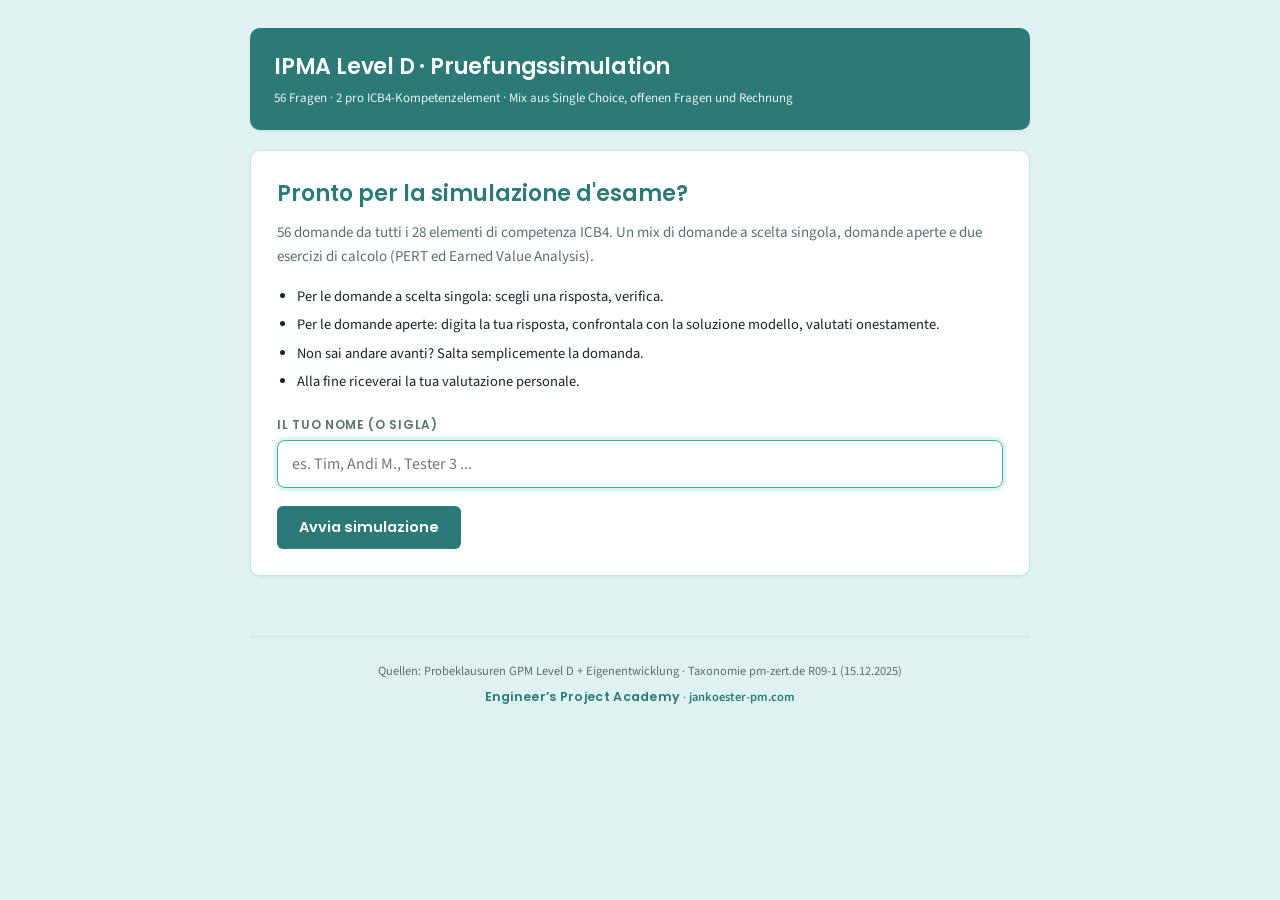
==== commit cf7d7704: "translate internal JSON" ====
--- a/Ipma-level-d-trainer-it/index.html
+++ b/Ipma-level-d-trainer-it/index.html
@@ -189,7 +189,1121 @@
 </div>
 
 <script>
-const QUESTIONS = [{"id": "F107", "icb4_bereich": "Perspective", "icb4_element": "3.1", "icb4_bezeichnung": "Strategie", "bloom_niveau": 1, "typ": "single_choice", "frage": "Was versteht die ICB 4.0 unter dem Beitrag eines Projekts zur Unternehmensstrategie?", "optionen": {"A": "Das Projekt muss alle strategischen Ziele des Unternehmens gleichzeitig erfüllen.", "B": "Jedes Projekt soll zur Erreichung mindestens eines strategischen Unternehmensziels beitragen und dieser Beitrag soll klar benannt sein.", "C": "Strategie ist ausschließlich Aufgabe der Geschäftsführung, nicht des Projektleiters.", "D": "Ein Projekt ist strategisch, sobald es ein Budget von mehr als 500.000 Euro hat."}, "richtige_antwort": "B", "begruendung": "Nach ICB 4.0 müssen Projekte in den strategischen Rahmen der Organisation eingebettet sein. Der Projektleiter muss den strategischen Beitrag des Projekts kennen und kommunizieren können.", "schwierigkeit": "leicht", "quelle_klausur": "Eigenentwicklung Level D", "niveau_hinweis": "Level-D-Standard (Bloom 1)"}, {"id": "OQ017", "icb4_bereich": "Perspective", "icb4_element": "3.1", "icb4_bezeichnung": "Strategie", "bloom_niveau": 2, "typ": "open", "frage": "Erläutern Sie den Begriff 'Projekterfolg' nach ICB 4.0. Unterscheiden Sie dabei zwischen Projekterfolg und Produkterfolg und nennen Sie je drei Kriterien.", "musterloesung": ["Projekterfolg: Wurde das Projekt im geplanten Rahmen (Magisches Dreieck) abgeschlossen? Kriterien: 1) Termin eingehalten, 2) Budget eingehalten, 3) vereinbarte Leistung/Qualität erbracht.", "Produkterfolg (Nutzenerfolg): Erzielt das Projektergebnis den gewünschten Nutzen? Kriterien: 1) Kundenzufriedenheit, 2) erreichte Business-Ziele (z.B. Produktivitätssteigerung), 3) Akzeptanz bei den Nutzern.", "Wichtige Erkenntnis: Ein Projekt kann 'erfolgreich' beendet worden sein (Zeit, Kosten, Leistung ok) und trotzdem keinen Produkterfolg haben - z.B. weil das entwickelte System nicht angenommen wird.", "Umgekehrt: Ein Projekt mit Terminverzug kann einen hohen Produkterfolg liefern.", "ICB 4.0: Nachhaltiger Projekterfolg berücksichtigt beide Dimensionen und schließt Stakeholder-Zufriedenheit ein."], "begruendung": "Projekterfolg vs. Produkterfolg ist ein wichtiges Konzept der ICB 4.0 und häufig Prüfungsinhalt.", "schwierigkeit": "mittel", "quelle_klausur": "Probeklausur 3"}, {"id": "F043", "icb4_bereich": "Perspective", "icb4_element": "3.2", "icb4_bezeichnung": "Governance, Strukturen und Prozesse", "bloom_niveau": 2, "typ": "single_choice", "frage": "Welche Aufgabe hat ein Lenkungsausschuss (Steering Committee) im Projekt?", "optionen": {"A": "Die tägliche operative Steuerung des Projekts und Kontrolle der Teammitglieder.", "B": "Strategische Entscheidungen, Freigabe von Phasen und Ressourcen sowie Eskalation von Problemen, die der Projektleiter nicht lösen kann.", "C": "Die technische Qualitätsprüfung aller Projektergebnisse.", "D": "Die Entwicklung des Projektstrukturplans gemeinsam mit dem Projektteam."}, "richtige_antwort": "B", "begruendung": "Der Lenkungsausschuss trifft strategische Entscheidungen: Er genehmigt Phasenübergänge, freigibt Ressourcen und Budget, nimmt Eskalationen auf und vertritt die Interessen der Auftraggeber.", "schwierigkeit": "mittel", "quelle_klausur": "Probeklausur 3"}, {"id": "OQ008", "icb4_bereich": "Perspective", "icb4_element": "3.2", "icb4_bezeichnung": "Governance, Strukturen und Prozesse", "bloom_niveau": 2, "typ": "open", "frage": "Beschreiben Sie die drei klassischen Projektorganisationsformen (Stabs-, Matrix- und reine Projektorganisation) und nennen Sie je einen typischen Anwendungsfall sowie einen Vorteil und einen Nachteil.", "musterloesung": ["1) Stabsorganisation: Projektleiter hat keine Weisungsbefugnis, koordiniert nur. Vorteil: kein Eingriff in Linienorganisation. Nachteil: geringe Durchsetzungskraft. Anwendung: kleine Projekte ohne Ressourcenkonflikt.", "2) Matrixorganisation: Projektleiter teilt Weisungsbefugnis mit Linienvorgesetzten. Vorteil: flexibler Ressourcenzugang. Nachteil: Konflikte zwischen Projekt- und Linienführung. Anwendung: mittelgroße Projekte in Unternehmen mit stabiler Linienorganisation.", "3) Reine (autonome) Projektorganisation: Projektleiter hat volle Weisungsbefugnis über eigenes Team. Vorteil: klare Verantwortung und schnelle Entscheidungen. Nachteil: Ressourcen werden aus der Linie herausgelöst - kostspielig. Anwendung: große, strategische Projekte."], "begruendung": "Projektorganisationsformen sind Pflichtthema ICB 4.0 Perspective (3.2 Governance).", "schwierigkeit": "mittel", "quelle_klausur": "Probeklausur 5"}, {"id": "F045", "icb4_bereich": "Perspective", "icb4_element": "3.3", "icb4_bezeichnung": "Compliance, Standards und Regelwerke", "bloom_niveau": 2, "typ": "single_choice", "frage": "Was versteht man unter 'Compliance' im Projektkontext?", "optionen": {"A": "Die Einhaltung aller internen und externen Gesetze, Normen, Vorschriften und ethischen Standards.", "B": "Die Vollständigkeit der Projektdokumentation am Ende eines Projekts.", "C": "Die Übereinstimmung des Projektergebnisses mit den technischen Spezifikationen.", "D": "Die finanzielle Genehmigung aller Projektausgaben durch die Geschäftsführung."}, "richtige_antwort": "A", "begruendung": "Compliance bedeutet die Einhaltung aller relevanten Gesetze (z.B. Arbeitssicherheit, Datenschutz), Normen (DIN, ISO), internen Richtlinien und ethischen Standards, die für das Projekt gelten.", "schwierigkeit": "leicht", "quelle_klausur": "Probeklausur 3"}, {"id": "OQ027", "icb4_bereich": "Perspective", "icb4_element": "3.3", "icb4_bezeichnung": "Compliance, Standards und Regelwerke", "bloom_niveau": 2, "typ": "open", "frage": "Nennen und erläutern Sie vier externe Compliance-Anforderungen, die für ein typisches Anlagenbauprojekt in Deutschland relevant sind.", "musterloesung": ["1) Maschinenrichtlinie / CE-Kennzeichnung: Maschinen müssen grundlegende Sicherheits- und Gesundheitsanforderungen erfüllen und mit CE-Zeichen versehen sein.", "2) Betriebssicherheitsverordnung (BetrSichV): Regelt sicheres Betreiben von Arbeitsmitteln - relevant für Inbetriebnahme und Übergabe an den Betreiber.", "3) Arbeitssicherheit / DGUV-Vorschriften: Unfallverhütungsvorschriften der Berufsgenossenschaften - relevant für Montagephasen auf der Baustelle.", "4) Umweltrecht / BImSchG (Bundes-Immissionsschutzgesetz): Bei Anlagen mit Emissionen (Lärm, Abgase, Abwärme) sind Genehmigungen und Grenzwerte einzuhalten.", "Weiteres Beispiel: DSGVO (Datenschutz) wenn Anlagen Daten erfassen; Druckgeräterichtlinie für Druckbehälter.", "Konsequenz für PM: Compliance-Anforderungen müssen zu Projektbeginn identifiziert und in den Projektplan integriert werden."], "begruendung": "Compliance ist Pflichtthema ICB 4.0 Perspective 3.3 - besonders relevant im M&A-Kontext.", "schwierigkeit": "mittel", "quelle_klausur": "Probeklausur 3"}, {"id": "F046", "icb4_bereich": "Perspective", "icb4_element": "3.4", "icb4_bezeichnung": "Macht und Interessen", "bloom_niveau": 2, "typ": "single_choice", "frage": "Welche Arten von Macht kann ein Projektleiter in einem Projekt einsetzen?", "optionen": {"A": "Nur formale Macht durch seine hierarchische Position.", "B": "Formale Macht (Position), Expertenmacht (Fachwissen), Beziehungsmacht (Netzwerk) und Identifikationsmacht (Vorbild).", "C": "Ausschließlich informelle Macht, da Projektleiter keine Weisungsbefugnis haben.", "D": "Nur Expertenmacht und Beziehungsmacht, da Projektleiter keine formale Macht haben."}, "richtige_antwort": "B", "begruendung": "Projektleiter können verschiedene Machtquellen nutzen: formale Macht (Rolle/Position), Expertenmacht (Fachwissen), Beziehungsmacht (persönliches Netzwerk) und Identifikationsmacht (Vorbildwirkung).", "schwierigkeit": "mittel", "quelle_klausur": "Probeklausur 5"}, {"id": "OQ024", "icb4_bereich": "Perspective", "icb4_element": "3.4", "icb4_bezeichnung": "Macht und Interessen", "bloom_niveau": 2, "typ": "open", "frage": "Erläutern Sie die vier Machtquellen, die ein Projektleiter nutzen kann, und ordnen Sie je ein Praxisbeispiel zu.", "musterloesung": ["1) Formale Macht (Positionsmacht): Basiert auf der offiziellen Rolle und den damit verbundenen Weisungsrechten. Beispiel: Projektleiter erteilt einem Teammitglied eine direkte Anweisung im Rahmen seiner Projektrolle.", "2) Expertenmacht (Fachwissen): Basiert auf besonderem technischen oder methodischen Wissen. Beispiel: Der Projektleiter überzeugt das Team durch seine Expertise in der Anlagentechnik.", "3) Beziehungsmacht (Netzwerk): Basiert auf persönlichen Beziehungen und Vertrauen. Beispiel: Der Projektleiter erhält von einem befreundeten Abteilungsleiter kurzfristig Ressourcen, weil er ein gutes Verhältnis zu ihm hat.", "4) Identifikationsmacht (Vorbildwirkung): Andere wollen so handeln wie der Projektleiter, weil sie ihn als Vorbild sehen. Beispiel: Das Team arbeitet motiviert, weil der Projektleiter selbst hohe Standards lebt und begeisternd kommuniziert.", "Praxis: In Matrixorganisationen ohne formale Weisungsbefugnis sind Experten- und Beziehungsmacht besonders wichtig."], "begruendung": "Machtquellen sind Grundlagenwissen ICB 4.0 Perspective 3.4 - relevant für die Rolle als Projektleiter.", "schwierigkeit": "leicht", "quelle_klausur": "Probeklausur 5"}, {"id": "F047", "icb4_bereich": "Perspective", "icb4_element": "3.5", "icb4_bezeichnung": "Kultur und Werte", "bloom_niveau": 2, "typ": "single_choice", "frage": "Warum ist die Unternehmens- und Projektkultur für den Projekterfolg relevant?", "optionen": {"A": "Kultur ist irrelevant, da technische Kompetenz allein den Projekterfolg bestimmt.", "B": "Sie beeinflusst, wie Entscheidungen getroffen, Konflikte gelöst und Informationen geteilt werden - und damit direkt das Projektergebnis.", "C": "Kultur ist nur bei internationalen Projekten mit verschiedenen Nationalitäten relevant.", "D": "Projektkultur betrifft ausschließlich die Führungsebene, nicht das operative Team."}, "richtige_antwort": "B", "begruendung": "Unternehmens- und Projektkultur prägt Verhaltensweisen, Entscheidungsprozesse, Kommunikation und Zusammenarbeit. Eine fehlerfreundliche, offene Kultur fördert Lernen und Projekterfolg.", "schwierigkeit": "mittel", "quelle_klausur": "Probeklausur 3"}, {"id": "OQ012", "icb4_bereich": "Perspective", "icb4_element": "3.5", "icb4_bezeichnung": "Kultur und Werte", "bloom_niveau": 3, "typ": "open", "frage": "Ein Unternehmen hat eine Unternehmenskultur, in der Fehler tabuisiert werden ('Fehler nicht zugeben'). Sie leiten ein Entwicklungsprojekt und möchten eine fehlerfreundliche Projektkultur aufbauen. Welche konkreten Maßnahmen ergreifen Sie?", "musterloesung": ["Maßnahme 1: Lessons-Learned-Sessions etablieren - regelmäßig, nicht erst am Projektende. Fehler werden als Lernchance behandelt.", "Maßnahme 2: Selbst als Projektleiter Fehler offen kommunizieren und zeigen, wie man damit umgeht - Vorbildfunktion.", "Maßnahme 3: Retrospektiven einführen (z.B. nach jeder Projektphase): Was lief gut? Was können wir verbessern? Keine Schuldzuweisungen.", "Maßnahme 4: Frühwarnsystem einrichten - Teammitglieder ermutigen, Probleme früh zu melden, ohne Konsequenzen zu fürchten.", "Maßnahme 5: Erfolge und Mut zur Offenheit explizit anerkennen und loben.", "Wichtig: Kulturveränderung braucht Zeit und Konsequenz - Aussagen und Verhalten müssen übereinstimmen."], "begruendung": "Kultur und Werte (ICB 4.0 Perspective 3.5) ist ein wachsendes Prüfungsthema, da es direkt die Führungskompetenz abbildet.", "schwierigkeit": "schwer", "quelle_klausur": "Probeklausur 3"}, {"id": "F039", "icb4_bereich": "People", "icb4_element": "4.1", "icb4_bezeichnung": "Selbstreflexion und Selbstmanagement", "bloom_niveau": 2, "typ": "single_choice", "frage": "Was beschreibt die Eisenhower-Matrix als Selbstmanagement-Tool?", "optionen": {"A": "Eine Methode zur Projektpriorisierung nach Budgetgröße und Strategierelevanz.", "B": "Eine 4-Felder-Matrix, die Aufgaben nach Wichtigkeit und Dringlichkeit in Prioritätsstufen einteilt.", "C": "Ein Führungsmodell, das Aufgabendelegation nach Mitarbeiterkompetenz regelt.", "D": "Ein Teamrollenmodell zur Besetzung von Projektfunktionen."}, "richtige_antwort": "B", "begruendung": "Die Eisenhower-Matrix teilt Aufgaben in vier Felder: wichtig/dringend (sofort erledigen), wichtig/nicht dringend (terminieren), unwichtig/dringend (delegieren), unwichtig/nicht dringend (eliminieren).", "schwierigkeit": "leicht", "quelle_klausur": "Probeklausur 3"}, {"id": "OQ023", "icb4_bereich": "People", "icb4_element": "4.1", "icb4_bezeichnung": "Selbstreflexion und Selbstmanagement", "bloom_niveau": 3, "typ": "open", "frage": "Sie sind Projektleiter und merken, dass Sie in stressigen Phasen dazu neigen, alle Aufgaben selbst zu erledigen anstatt zu delegieren. Welche Maßnahmen helfen Ihnen, Delegation systematisch umzusetzen?", "musterloesung": ["Selbstreflexion: Eigenes Verhalten erkennen ist der erste Schritt. Muster analysieren: Wann neige ich zum Selbst-Machen? Warum? (Kontrollverlust, Misstrauen, Zeitdruck?).", "Eisenhower-Prinzip anwenden: Konsequent unterscheiden zwischen Aufgaben, die ich selbst erledigen muss (wichtig+strategisch) und Aufgaben, die delegierbar sind.", "Delegieren vorbereiten: Klare Aufgabenbeschreibung, Ziel, Ressourcen, Entscheidungsspielraum und Termin kommunizieren.", "Vertrauen aufbauen: Teammitglieder in kleineren Aufgaben bewusst wachsen lassen, Feedback geben, nicht sofort eingreifen.", "Kontrolle ohne Mikromanagement: Vereinbarte Meilensteine und Check-ins statt ständige Kontrolle - gibt Spielraum und schafft Vertrauen.", "Reflection: Nach stressigen Phasen systematisch reflektieren, was hätte delegiert werden können."], "begruendung": "Selbstmanagement und Delegation sind Kernthemen ICB 4.0 People 4.1 - besonders relevant für Ingenieure in neuen PM-Rollen.", "schwierigkeit": "mittel", "quelle_klausur": "Probeklausur 3"}, {"id": "F050", "icb4_bereich": "People", "icb4_element": "4.2", "icb4_bezeichnung": "Integrität und Verlässlichkeit", "bloom_niveau": 2, "typ": "single_choice", "frage": "Was bedeutet Integrität im Kontext der ICB 4.0 für einen Projektleiter?", "optionen": {"A": "Technisches Fachwissen und fehlerfreie Projektplanung.", "B": "Konsequentes Handeln nach eigenen Werten und ethischen Grundsätzen, auch unter Druck.", "C": "Die Fähigkeit, alle Projektdokumente vollständig und korrekt zu erstellen.", "D": "Loyalität gegenüber dem Auftraggeber, unabhängig von den eigenen Werten."}, "richtige_antwort": "B", "begruendung": "Integrität nach ICB 4.0 bedeutet, konsequent nach den eigenen ethischen Werten und Grundsätzen zu handeln, auch wenn es unangenehm ist. Dies schließt Ehrlichkeit, Fairness und Verlässlichkeit ein.", "schwierigkeit": "mittel", "quelle_klausur": "Probeklausur 3"}, {"id": "F115", "icb4_bereich": "People", "icb4_element": "4.2", "icb4_bezeichnung": "Integrität und Verlässlichkeit", "bloom_niveau": 2, "typ": "single_choice", "frage": "Ein Projektleiter erfährt, dass ein Teammitglied Arbeitsstunden falsch dokumentiert. Er ist befreundet mit der Person. Wie verhält er sich integer?", "optionen": {"A": "Er deckt den Vorfall, um die Freundschaft nicht zu gefährden.", "B": "Er spricht das Teammitglied zunächst persönlich an, dokumentiert den Vorfall und meldet ihn gemäß den Unternehmensregeln.", "C": "Er übergeht die falsche Dokumentation, solange das Budget stimmt.", "D": "Er ersetzt die Person sofort durch ein anderes Teammitglied."}, "richtige_antwort": "B", "begruendung": "Integrität erfordert regelkonformes Handeln unabhängig von persönlichen Beziehungen. Das direkte Gespräch ist respektvoll, aber die Meldepflicht gilt trotzdem. Deckung wäre ein Integritätsverstoß.", "schwierigkeit": "mittel", "quelle_klausur": "Eigenentwicklung Level D", "niveau_hinweis": "Level-D-Standard (Bloom 2)"}, {"id": "F031", "icb4_bereich": "People", "icb4_element": "4.3", "icb4_bezeichnung": "Persönliche Kommunikation", "bloom_niveau": 1, "typ": "single_choice", "frage": "Das Kommunikationsmodell von Watzlawick besagt, dass jede Kommunikation einen Inhalts- und einen Beziehungsaspekt hat. Was bedeutet das Axiom 'Man kann nicht nicht kommunizieren'?", "optionen": {"A": "Jeder Mensch muss ständig sprechen, um zu kommunizieren.", "B": "Auch Schweigen oder Nichthandeln ist eine Form der Kommunikation.", "C": "Schriftliche Kommunikation ist immer weniger wirksam als mündliche.", "D": "Nonverbale Signale sind irrelevant für die Projektkommunikation."}, "richtige_antwort": "B", "begruendung": "Watzlawicks erstes Axiom besagt: Man kann nicht nicht kommunizieren. Auch Schweigen, Wegsehen oder Nichtstun übermittelt eine Botschaft und ist damit Kommunikation.", "schwierigkeit": "mittel", "quelle_klausur": "Probeklausur 2"}, {"id": "OQ014", "icb4_bereich": "People", "icb4_element": "4.3", "icb4_bezeichnung": "Persönliche Kommunikation", "bloom_niveau": 3, "typ": "open", "frage": "Erläutern Sie das 4-Ohren-Modell von Schulz von Thun anhand eines konkreten Projektbeispiels. Welche praktischen Konsequenzen hat es für die Kommunikation als Projektleiter?", "musterloesung": ["Das 4-Ohren-Modell: Jede Nachricht hat vier Seiten: 1) Sachseite (was wird mitgeteilt?), 2) Selbstoffenbarungsseite (was sage ich über mich?), 3) Beziehungsseite (wie sehe ich den Empfänger?), 4) Appellseite (was will ich vom Empfänger?).", "Beispiel: Projektleiter sagt: 'Die Dokumentation ist schon wieder nicht fertig.' - Sachseite: Dokumentation fehlt. - Selbstoffenbarung: Ich bin genervt/unter Druck. - Beziehungsseite: Du arbeitest nicht zuverlässig. - Appell: Liefer die Dokumentation jetzt.", "Problem: Der Mitarbeiter hört möglicherweise vor allem die Beziehungsseite ('Ich werde kritisiert') und reagiert defensiv.", "Konsequenz für Projektleiter: Bewusst auf die Formulierung achten - sachliche Sprache wählen, Ich-Botschaften statt Du-Vorwürfe, Appelle klar benennen.", "Bessere Formulierung: 'Ich brauche die Dokumentation bis morgen 12 Uhr für das Kundengespräch. Was braucht du, damit das klappt?'"], "begruendung": "Kommunikationsmodelle sind Pflichtthema ICB 4.0 People 4.3.", "schwierigkeit": "mittel", "quelle_klausur": "Probeklausur 2"}, {"id": "F096", "icb4_bereich": "People", "icb4_element": "4.4", "icb4_bezeichnung": "Beziehungen und Engagement", "bloom_niveau": 2, "typ": "single_choice", "frage": "Welchen Unterschied macht es, ob ein Projektleiter Beziehungen zu Stakeholdern reaktiv oder proaktiv pflegt?", "optionen": {"A": "Keinen — Stakeholder reagieren immer gleich, egal wie die Beziehung gepflegt wird.", "B": "Proaktive Beziehungspflege baut Vertrauen auf bevor Konflikte entstehen; reaktive Pflege setzt erst bei Problemen an.", "C": "Reaktive Pflege ist effizienter, weil keine Ressourcen verschwendet werden.", "D": "Proaktive Pflege ist nur bei externen Stakeholdern sinnvoll."}, "richtige_antwort": "B", "begruendung": "Proaktives Beziehungsmanagement schafft eine stabile Vertrauensbasis, die im Konfliktfall als Puffer wirkt. Reaktives Handeln hingegen beginnt oft wenn Positionen bereits verhärtet sind.", "schwierigkeit": "mittel", "quelle_klausur": "Eigenentwicklung Level D", "niveau_hinweis": "Level-D-Standard (Bloom 2)"}, {"id": "F127", "icb4_bereich": "People", "icb4_element": "4.4", "icb4_bezeichnung": "Beziehungen und Engagement", "bloom_niveau": 2, "typ": "single_choice", "frage": "Die Zwei-Faktoren-Theorie nach Herzberg unterscheidet zwischen Motivatoren und Hygienefaktoren. Welche der folgenden Aussagen beschreibt diese Theorie korrekt?", "optionen": {"A": "Motivatoren und Hygienefaktoren wirken identisch und sind im Wesentlichen austauschbar.", "B": "Hygienefaktoren (z. B. Bezahlung, Arbeitsbedingungen) erzeugen aktive Zufriedenheit, Motivatoren verhindern Unzufriedenheit.", "C": "Motivatoren (z. B. Anerkennung, Verantwortung, Aufstieg) erzeugen Zufriedenheit; Hygienefaktoren (z. B. Bezahlung, Arbeitsbedingungen) verhindern Unzufriedenheit, schaffen aber selbst keine Motivation.", "D": "Nur extrinsische Faktoren wie Gehalt und Boni wirken nachhaltig auf die Motivation."}, "richtige_antwort": "C", "begruendung": "Herzberg zeigt: Zufriedenheit und Unzufriedenheit sind nicht zwei Pole einer Skala, sondern zwei unabhaengige Dimensionen. Hygienefaktoren verhindern Unzufriedenheit, wenn sie erfuellt sind, schaffen aber keine Motivation. Echte Motivation entsteht nur ueber die Motivatoren — interessante Arbeit, Verantwortung, Anerkennung, Entwicklungsmoeglichkeiten. Fuer Projektleiter heisst das: Bezahlung allein motiviert nicht.", "schwierigkeit": "mittel", "quelle_klausur": "Eigenentwicklung Level D - Deck-konform", "niveau_hinweis": "Level-D-Standard (Bloom 2)"}, {"id": "F123", "icb4_bereich": "People", "icb4_element": "4.5", "icb4_bezeichnung": "Fuehrung", "bloom_niveau": 2, "typ": "single_choice", "frage": "Welche drei klassischen Fuehrungsstile werden im Continuum der Fuehrung (z. B. nach Tannenbaum/Schmidt) unterschieden?", "optionen": {"A": "Direktiv, coachend, delegierend", "B": "Autoritaer, kooperativ, laissez-faire", "C": "Transaktional, transformational, charismatisch", "D": "Aufgabenorientiert, beziehungsorientiert, ergebnisorientiert"}, "richtige_antwort": "B", "begruendung": "Das klassische Continuum unterscheidet drei Grundstile: autoritaer (Fuehrungskraft entscheidet alleine), kooperativ (Entscheidung im Dialog mit dem Team) und laissez-faire (Mitarbeiter handeln weitgehend eigenstaendig). Die Auswahl des passenden Stils haengt von der Situation, dem Team und der Aufgabe ab.", "schwierigkeit": "leicht", "quelle_klausur": "Eigenentwicklung Level D - Deck-konform", "niveau_hinweis": "Level-D-Standard (Bloom 2)"}, {"id": "OQ010", "icb4_bereich": "People", "icb4_element": "4.5", "icb4_bezeichnung": "Führung", "bloom_niveau": 3, "typ": "open", "frage": "Beschreiben Sie das Modell der situativen Führung nach Hersey und Blanchard. Wenden Sie es auf folgendes Beispiel an: Ein Ingenieur (5 Jahre Erfahrung) tritt zum ersten Mal eine Rolle als Teilprojektleiter an. Er ist fachlich kompetent, aber unsicher in der neuen Rolle.", "musterloesung": ["Das Modell: Führungsstil richtet sich nach dem Reifegrad (Entwicklungsstand) des Mitarbeiters. Reifegrad = Kompetenz (Können) × Engagement (Wollen).", "4 Führungsstile: Dirigieren/Anweisen (R1: wenig Können + wenig Wollen), Coaching (R2: etwas Können + wenig Wollen), Unterstützen (R3: viel Können + wenig Wollen), Delegieren (R4: viel Können + viel Wollen).", "Analyse des Beispiels: Fachlich kompetent = hohes Können. Unsicher in neuer Rolle = niedriges Wollen/Engagement in dieser Funktion. → Reifegrad M3.", "Passender Führungsstil: Unterstützend/Partizipativ (S3). Der Projektleiter gibt wenig Anweisungen, beteiligt den Mitarbeiter an Entscheidungen, gibt regelmäßiges Feedback und bestärkt ihn.", "Nicht geeignet: Delegieren (zu viel Unsicherheit) oder Dirigieren (Fähigkeiten unterschätzen)."], "begruendung": "Situative Führung ist ein Kernmodell der ICB 4.0 People-Kompetenz 4.5 Führung.", "schwierigkeit": "mittel", "quelle_klausur": "Probeklausur 5"}, {"id": "F035", "icb4_bereich": "People", "icb4_element": "4.6", "icb4_bezeichnung": "Teamarbeit", "bloom_niveau": 1, "typ": "single_choice", "frage": "Wie lauten die fünf Phasen der Teamentwicklung nach Tuckman in der richtigen Reihenfolge?", "optionen": {"A": "Storming, Forming, Norming, Performing, Adjourning", "B": "Forming, Norming, Storming, Performing, Adjourning", "C": "Forming, Storming, Norming, Performing, Adjourning", "D": "Planning, Forming, Storming, Performing, Closing"}, "richtige_antwort": "C", "begruendung": "Die fünf Phasen nach Tuckman sind: Forming (Orientierung), Storming (Konflikte), Norming (Regelung), Performing (Hochleistung), Adjourning (Auflösung). Die Reihenfolge ist festgelegt.", "schwierigkeit": "leicht", "quelle_klausur": "Probeklausur 2"}, {"id": "OQ026", "icb4_bereich": "People", "icb4_element": "4.6", "icb4_bezeichnung": "Teamarbeit", "bloom_niveau": 2, "typ": "open", "frage": "Beschreiben Sie drei typische Merkmale hochleistungsfähiger Projektteams (Performing-Phase nach Tuckman) und erläutern Sie, wie ein Projektleiter diese Merkmale fördern kann.", "musterloesung": ["Merkmal 1 - Hohe Eigenverantwortung: Teammitglieder übernehmen eigeninitiativ Aufgaben und treffen dezentrale Entscheidungen. Förderung: Spielraum geben, Vertrauen zeigen, Fehler als Lernchance behandeln.", "Merkmal 2 - Offene Kommunikation und Feedbackkultur: Probleme werden früh angesprochen, Feedback ist normal. Förderung: Retrospektiven einführen, aktiv Feedback einfordern, selbst offen mit Fehlern umgehen.", "Merkmal 3 - Gemeinsames Zielverständnis: Alle wissen, wofür das Team arbeitet, und identifizieren sich mit dem Projektziel. Förderung: Projektvision klar kommunizieren, Fortschritte feiern, Sinnstiftung ermöglichen.", "Grundsatz: Der Projektleiter in der Performing-Phase ist weniger Anleiter, mehr Coach und Ermöglicher."], "begruendung": "Teamentwicklung ist Kernthema ICB 4.0 People 4.6 - Performing-Phase als Idealzustand häufig Prüfungsthema.", "schwierigkeit": "mittel", "quelle_klausur": "Probeklausur 3"}, {"id": "F125", "icb4_bereich": "People", "icb4_element": "4.7", "icb4_bezeichnung": "Konflikte und Krisen", "bloom_niveau": 1, "typ": "single_choice", "frage": "Welche der folgenden Aussagen beschreibt den Unterschied zwischen einem Konflikt und einer Krise im Projektkontext?", "optionen": {"A": "Konflikte entstehen immer zwischen Personen, Krisen immer durch technische Probleme.", "B": "Ein Konflikt ist ein Interessengegensatz der eskalieren kann; eine Krise ist eine akute Bedrohung des Projekterfolgs, die sofortiges Handeln erfordert.", "C": "Krisen sind immer durch den Auftraggeber verursacht, Konflikte durch das Team.", "D": "Konflikte sind in Projekten normal und positiv, Krisen können ignoriert werden."}, "richtige_antwort": "B", "begruendung": "Konflikte sind Interessengegensätze, die wenn unbehandelt eskalieren. Eine Krise ist eine akute Störung die den Projekterfolg direkt bedroht und eine unmittelbare Reaktion erfordert. Beide brauchen strukturierte Bearbeitung, aber mit unterschiedlicher Dringlichkeit.", "schwierigkeit": "leicht", "quelle_klausur": "Eigenentwicklung Level D", "niveau_hinweis": "Level-D-Standard (Bloom 1)"}, {"id": "OQ006", "icb4_bereich": "People", "icb4_element": "4.7", "icb4_bezeichnung": "Konflikte und Krisen", "bloom_niveau": 3, "typ": "open", "frage": "Zwei Ihrer Teammitglieder (Konstrukteur A und Projektingenieur B) eskalieren einen Streit zu Ihnen. A beschuldigt B, seine Arbeitsergebnisse ohne Absprache geändert zu haben. B sagt, A sei unkooperativ. Beschreiben Sie Ihr konkretes Vorgehen zur Konfliktlösung.", "musterloesung": ["Schritt 1: Beide Seiten getrennt anhören - sachlich, ohne zu urteilen. Ziel: Verständnis für beide Perspektiven.", "Schritt 2: Gemeinsames Gespräch moderieren - Regeln setzen: sachlich bleiben, ausreden lassen, Ich-Botschaften verwenden.", "Schritt 3: Sachverhalt klären - Was ist tatsächlich passiert? Fakten von Interpretationen trennen.", "Schritt 4: Interessen herausarbeiten - Was braucht A? Was braucht B? Oft stecken legitime Interessen hinter den Positionen.", "Schritt 5: Gemeinsame Lösung erarbeiten - z.B. klare Absprachen über Änderungsprozesse, wer was freigibt.", "Schritt 6: Vereinbarung dokumentieren und nachverfolgen.", "Grundsatz: Konflikte nicht eskalieren, solange sie auf Teamebene lösbar sind. Eskalation nur wenn nötig."], "begruendung": "Konfliktlösung ist ein praktischer Kompetenzbereich (ICB 4.0 People) mit hoher Prüfungsrelevanz.", "schwierigkeit": "mittel", "quelle_klausur": "Probeklausur 3"}, {"id": "F064", "icb4_bereich": "People", "icb4_element": "4.8", "icb4_bezeichnung": "Vielseitigkeit", "bloom_niveau": 2, "typ": "single_choice", "frage": "Was bedeutet Vielseitigkeit (Versatility) nach ICB 4.0 für einen Projektleiter?", "optionen": {"A": "Die Fähigkeit, mehrere Softwaretools gleichzeitig zu bedienen.", "B": "Die Fähigkeit, das eigene Verhalten flexibel an unterschiedliche Situationen, Personen und Kulturen anzupassen.", "C": "Die technische Kompetenz in mehreren Fachgebieten gleichzeitig.", "D": "Die Fähigkeit, mehrere Projekte gleichzeitig zu leiten."}, "richtige_antwort": "B", "begruendung": "Vielseitigkeit nach ICB 4.0 bezeichnet die Fähigkeit, das eigene Verhalten situativ anzupassen: unterschiedliche Führungsstile, Kommunikationsansätze und interkulturelle Sensibilität je nach Kontext.", "schwierigkeit": "mittel", "quelle_klausur": "Probeklausur 3"}, {"id": "F099", "icb4_bereich": "People", "icb4_element": "4.8", "icb4_bezeichnung": "Vielseitigkeit", "bloom_niveau": 2, "typ": "single_choice", "frage": "Warum ist Vielseitigkeit für Projektleiter im Maschinen- und Anlagenbau besonders wichtig?", "optionen": {"A": "Weil Projektleiter in der Regel mehrere Fachgebiete studiert haben müssen.", "B": "Weil M&A-Projekte typischerweise viele unterschiedliche Fachdisziplinen, Kulturen und Hierarchieebenen umfassen, die verschiedene Herangehensweisen erfordern.", "C": "Weil die IPMA Vielseitigkeit als Pflichtnachweis für die Zertifizierung fordert.", "D": "Weil technische Probleme immer flexible Lösungsansätze erzwingen."}, "richtige_antwort": "B", "begruendung": "M&A-Projekte vereinen Mechaniker, Elektrotechniker, Software-Ingenieure, Einkäufer und externe Partner. Dieser Mix erfordert unterschiedliche Kommunikations-, Führungs- und Problemlösungsansätze.", "schwierigkeit": "mittel", "quelle_klausur": "Eigenentwicklung Level D", "niveau_hinweis": "Level-D-Standard (Bloom 2)"}, {"id": "F117", "icb4_bereich": "People", "icb4_element": "4.9", "icb4_bezeichnung": "Verhandlungen", "bloom_niveau": 2, "typ": "single_choice", "frage": "Ein Lieferant fordert eine Preiserhöhung von 15% für Komponenten, die bereits fest eingeplant sind. Welche Verhandlungsstrategie ist in diesem Fall sinnvoll?", "optionen": {"A": "Sofort akzeptieren, um den Lieferanten nicht zu verlieren.", "B": "Forderung ablehnen und den Vertrag sofort kündigen.", "C": "Die eigene BATNA prüfen, Sachargumente vorbereiten und einen Kompromiss mit konkreten Gegenleistungen anbieten.", "D": "Die Entscheidung an den Einkauf delegieren und abwarten."}, "richtige_antwort": "C", "begruendung": "Gute Verhandlungsführung kombiniert Vorbereitung (BATNA, Argumente), sachliche Kommunikation und das Angebot von Alternativen. Sofortiges Akzeptieren schwächt die Position; sofortiger Abbruch riskiert die Lieferkette.", "schwierigkeit": "mittel", "quelle_klausur": "Eigenentwicklung Level D", "niveau_hinweis": "Level-D-Standard (Bloom 2)"}, {"id": "OQ019", "icb4_bereich": "People", "icb4_element": "4.9", "icb4_bezeichnung": "Verhandlungen", "bloom_niveau": 3, "typ": "open", "frage": "Sie verhandeln mit einem Lieferanten über einen Liefertermin für kritische Komponenten. Der Lieferant sagt: 'Früher als in 10 Wochen geht es nicht.' Sie brauchen die Teile in 7 Wochen. Beschreiben Sie Ihr Vorgehen nach dem Harvard-Konzept.", "musterloesung": ["Schritt 1 - Menschen und Problem trennen: Sachlich bleiben, Beziehung zum Lieferanten erhalten, keine Schuldzuweisungen.", "Schritt 2 - Interessen erkunden: Warum 10 Wochen? Materialengpass? Kapazitätsproblem? Andere Aufträge? Verstehen was hinter der Position steckt.", "Schritt 3 - Optionen entwickeln: Mögliche Lösungen: Kann ein Teil der Liefermenge früher kommen? Können wir bei der Fertigung helfen (Vorauszahlung, Materialbeschaffung)? Gibt es Alternativen für einzelne Komponenten?", "Schritt 4 - Objektive Kriterien nutzen: Liefertermin im Vertrag? Was sind marktübliche Lieferzeiten? Was sind die tatsächlichen Konsequenzen bei 10 Wochen?", "Schritt 5 - BATNA kennen: Was ist meine beste Alternative wenn die Verhandlung scheitert? Zweiter Lieferant? Teillieferung?", "Ziel: Win-Win finden - nicht die Position durchsetzen, sondern das Interesse (7 Wochen) befriedigen."], "begruendung": "Verhandlungsführung ist People-Kompetenz 4.9 und wird in Prüfungen häufig als Fallbeispiel abgefragt.", "schwierigkeit": "schwer", "quelle_klausur": "Probeklausur 3"}, {"id": "F101", "icb4_bereich": "People", "icb4_element": "4.10", "icb4_bezeichnung": "Ergebnisorientierung", "bloom_niveau": 2, "typ": "single_choice", "frage": "Ein Projektleiter hält alle Prozesse penibel ein, das Projektergebnis entspricht am Ende aber nicht den Erwartungen des Auftraggebers. Was zeigt dieses Beispiel?", "optionen": {"A": "Dass Prozesstreue wichtiger ist als das Ergebnis — der Projektleiter hat alles richtig gemacht.", "B": "Dass Prozesstreue allein keine Ergebnisorientierung ist — das Ziel bleibt die Zufriedenheit des Auftraggebers mit dem Lieferobjekt.", "C": "Dass der Auftraggeber falsche Erwartungen hatte und dafür verantwortlich ist.", "D": "Dass agile Methoden besser geeignet gewesen wären."}, "richtige_antwort": "B", "begruendung": "Ergebnisorientierung unterscheidet sich von Prozesstreue. Prozesse sind Mittel zum Zweck. Wenn das Ergebnis nicht stimmt, ist das Projektziel verfehlt — unabhängig davon, ob Prozesse korrekt durchlaufen wurden.", "schwierigkeit": "mittel", "quelle_klausur": "Eigenentwicklung Level D", "niveau_hinweis": "Level-D-Standard (Bloom 2)"}, {"id": "OQ029", "icb4_bereich": "People", "icb4_element": "4.10", "icb4_bezeichnung": "Ergebnisorientierung", "bloom_niveau": 3, "typ": "open", "frage": "Beschreiben Sie, was 'Ergebnisorientierung' im Sinne der ICB 4.0 für einen Projektleiter bedeutet, und nennen Sie drei typische Situationen, in denen diese Kompetenz gefordert ist.", "musterloesung": ["Ergebnisorientierung bedeutet: Konsequentes Ausrichten aller Aktivitäten auf die vereinbarten Projektziele. Vereinbarungen einhalten, Prioritäten setzen, Ablenkungen minimieren.", "Situation 1 - Scope Creep: Der Auftraggeber wünscht immer neue Zusatzfunktionen ohne Änderungsantrag. Ergebnisorientierung: Klare Grenze ziehen, Änderungsantrag verlangen, Auswirkungen auf Termin/Kosten transparent machen.", "Situation 2 - Perfektionismus im Team: Teammitglieder wollen immer weiter verbessern, anstatt zu liefern. Ergebnisorientierung: 'Good enough is good enough' - liefern, was vereinbart ist; Verbesserungen in nächste Version.", "Situation 3 - Termindruck: Das Team möchte den Termin verschieben, weil noch Kleinigkeiten fehlen. Ergebnisorientierung: Kritische Punkte von Nice-to-have trennen, Termin einhalten, Rest als Known Issues dokumentieren.", "Abgrenzung: Ergebnisorientierung bedeutet nicht Rücksichtslosigkeit - sie schließt ethisches Handeln und Teamfürsorge ein."], "begruendung": "Ergebnisorientierung ist ICB 4.0 People 4.10 - als Querschnittskompetenz relevant in vielen Prüfungssituationen.", "schwierigkeit": "mittel", "quelle_klausur": "Probeklausur 5"}, {"id": "F002", "icb4_bereich": "Practice", "icb4_element": "5.1", "icb4_bezeichnung": "Projektdesign", "bloom_niveau": 2, "typ": "single_choice", "frage": "Ein Maschinenbauunternehmen plant die Entwicklung einer neuen Produktionslinie. Welche der folgenden Merkmale weist darauf hin, dass es sich um ein Projekt handelt?", "optionen": {"A": "Die Aufgabe wird monatlich wiederholt und ist gut dokumentiert.", "B": "Die Aufgabe ist zeitlich unbegrenzt und wird von einer festen Abteilung erledigt.", "C": "Die Aufgabe ist einmalig, hat klare Ziele, einen definierten Endtermin und ein genehmigtes Budget.", "D": "Die Aufgabe umfasst nur Standardprozesse ohne besondere Risiken."}, "richtige_antwort": "C", "begruendung": "Einmaligkeit, klare Ziele, definierter Endtermin und genehmigtes Budget sind klassische Projektmerkmale nach ICB 4.0.", "schwierigkeit": "leicht", "quelle_klausur": "Probeklausur 1"}, {"id": "OQ015", "icb4_bereich": "Practice", "icb4_element": "5.1", "icb4_bezeichnung": "Projektdesign", "bloom_niveau": 2, "typ": "open", "frage": "Nennen Sie sechs typische Merkmale, die ein Vorhaben als 'Projekt' kennzeichnen, und grenzen Sie den Begriff von einer 'Routineaufgabe' ab.", "musterloesung": ["Merkmale eines Projekts: 1) Einmaligkeit - kein identisches Vorhaben zuvor, 2) Klares Ziel mit definierten Lieferobjekten, 3) Zeitliche Begrenzung - definierter Start und Endtermin, 4) Begrenzte Ressourcen (Budget, Personal, Material), 5) Komplexität und Unsicherheit - nicht vollständig planbar, 6) Temporäre Projektorganisation - eigenes Team für Projektdauer.", "Abgrenzung zur Routineaufgabe: Routineaufgaben sind wiederkehrend, gut planbar, von einer festen Abteilung erledigt und haben kein definiertes Endprodukt. Beispiel: monatliche Instandhaltung einer Maschine = Routineaufgabe.", "Beispiel Projekt: Entwicklung und Inbetriebnahme einer neuen Produktionslinie = einmalig, zeitlich begrenzt, komplexes Ziel, eigenes Projektteam."], "begruendung": "Projektdefinition ist Grundlagenwissen Level D und bildet die Basis für alle weiteren Themen.", "schwierigkeit": "leicht", "quelle_klausur": "Probeklausur 1"}, {"id": "F006", "icb4_bereich": "Practice", "icb4_element": "5.2", "icb4_bezeichnung": "Anforderungen und Ziele", "bloom_niveau": 2, "typ": "single_choice", "frage": "Was ist der wesentliche Unterschied zwischen einem Lastenheft und einem Pflichtenheft?", "optionen": {"A": "Das Lastenheft beschreibt die technische Lösung, das Pflichtenheft die Kundenanforderungen.", "B": "Das Lastenheft wird vom Auftragnehmer erstellt, das Pflichtenheft vom Auftraggeber.", "C": "Das Lastenheft enthält die Anforderungen des Auftraggebers, das Pflichtenheft die Lösungsbeschreibung des Auftragnehmers.", "D": "Lastenheft und Pflichtenheft beschreiben beide dasselbe, sind aber für verschiedene Projektphasen gedacht."}, "richtige_antwort": "C", "begruendung": "Das Lastenheft (URS - User Requirements Specification) wird vom Auftraggeber erstellt und beschreibt WAS gebraucht wird. Das Pflichtenheft wird vom Auftragnehmer erstellt und beschreibt WIE die Anforderungen umgesetzt werden.", "schwierigkeit": "mittel", "quelle_klausur": "Probeklausur 1"}, {"id": "OQ022", "icb4_bereich": "Practice", "icb4_element": "5.2", "icb4_bezeichnung": "Anforderungen und Ziele", "bloom_niveau": 2, "typ": "open", "frage": "Erläutern Sie die fünf möglichen Zielbeziehungen zwischen Projektzielen und nennen Sie je ein Beispiel aus einem Anlagenprojekt.", "musterloesung": ["1) Identisch: Ziel A und Ziel B verfolgen dasselbe Ergebnis. Beispiel: 'Anlage bis 31.12. liefern' und 'Inbetriebnahme bis Jahresende' sind identisch.", "2) Komplementär: Ziele ergänzen sich, das Erreichen von A hilft B. Beispiel: 'Hohe Prozessstabilität' und 'niedrige Ausschussrate' - wer A erreicht, erreicht B leichter.", "3) Neutral: Ziele beeinflussen sich nicht. Beispiel: 'Dokumentation auf Deutsch' und 'Liefertermin 31.12.' - unabhängig voneinander.", "4) Konkurrierend: Das Erreichen von A erschwert B. Beispiel: 'Maximale Qualität' und 'minimale Kosten' - steht in Spannung.", "5) Antinomisch (unvereinbar): A und B schließen sich aus. Beispiel: 'Anlage muss im Juli laufen' und 'Anlage wird erst im September ausgeliefert' - unmöglich gleichzeitig zu erfüllen.", "Konsequenz: Antinomische Ziele müssen zu Projektbeginn erkannt und aufgelöst werden."], "begruendung": "Zielbeziehungen sind Grundlagenwissen für Anforderungsmanagement - ICB 4.0 Practice 5.2.", "schwierigkeit": "mittel", "quelle_klausur": "Probeklausur 1"}, {"id": "F007", "icb4_bereich": "Practice", "icb4_element": "5.3", "icb4_bezeichnung": "Leistungsumfang und Lieferobjekte", "bloom_niveau": 1, "typ": "single_choice", "frage": "Was versteht man unter dem Projektstrukturplan (PSP)?", "optionen": {"A": "Ein Balkendiagramm, das Projekttermine visualisiert.", "B": "Eine vollständige, hierarchisch gegliederte Darstellung aller Aufgaben und Lieferobjekte eines Projekts.", "C": "Eine Kostenübersicht aller Projektphasen.", "D": "Ein Netzplan zur Darstellung von Abhängigkeiten zwischen Vorgängen."}, "richtige_antwort": "B", "begruendung": "Der Projektstrukturplan (PSP) ist die vollständige, hierarchisch gegliederte Übersicht aller Teilaufgaben und Arbeitspakete. Er bildet die Basis für Termin-, Kosten- und Ressourcenplanung.", "schwierigkeit": "leicht", "quelle_klausur": "Probeklausur 1"}, {"id": "OQ005", "icb4_bereich": "Practice", "icb4_element": "5.3", "icb4_bezeichnung": "Leistungsumfang und Lieferobjekte", "bloom_niveau": 3, "typ": "open", "frage": "Erklären Sie die Struktur und den Zweck eines Projektstrukturplans (PSP) und erläutern Sie, wie er die Basis für alle weiteren Planungsschritte bildet.", "musterloesung": ["PSP-Struktur: Hierarchische Gliederung des Gesamtprojekts in Teilaufgaben (TA) und Arbeitspakete (AP). Typisch: 3-4 Hierarchieebenen. Codierung z.B. dekadisch: 1.0 Projekt, 1.1 Teilaufgabe, 1.1.1 Arbeitspaket.", "Zweck: Vollständige Abbildung des gesamten Leistungsumfangs - was muss getan werden? Grundlage: Lastenheft/Pflichtenheft.", "Basis für Terminplanung: Aus Arbeitspaketen werden Vorgänge im Netzplan/Gantt-Diagramm abgeleitet.", "Basis für Kostenplanung: Jedem AP werden Aufwände und Kosten zugeordnet → Summierung ergibt Projektbudget.", "Basis für Ressourcenplanung: Aus AP-Beschreibungen werden Ressourcenbedarfe (Personal, Material) abgeleitet.", "Basis für Verantwortlichkeiten: RACI-Matrix basiert auf den APs des PSP.", "Grundsatz: Was nicht im PSP steht, wird nicht getan und nicht bezahlt."], "begruendung": "Der PSP ist das zentrale Planungsinstrument und Ausgangspunkt aller weiteren Planung - Pflichtthema Level D.", "schwierigkeit": "mittel", "quelle_klausur": "Probeklausur 1"}, {"id": "F010", "icb4_bereich": "Practice", "icb4_element": "5.4", "icb4_bezeichnung": "Ablauf und Termine", "bloom_niveau": 2, "typ": "single_choice", "frage": "Was gibt der kritische Pfad in einem Netzplan an?", "optionen": {"A": "Den teuersten Abschnitt im Projekt.", "B": "Die längste Abfolge von Vorgängen ohne Puffer, die die Projektdauer bestimmt.", "C": "Den Weg mit den meisten Abhängigkeiten zwischen Arbeitspaketen.", "D": "Den Pfad mit den höchsten Ressourcenanforderungen."}, "richtige_antwort": "B", "begruendung": "Der kritische Pfad ist die längste Vorgangskette ohne Puffer. Eine Verzögerung auf dem kritischen Pfad verlängert direkt das gesamte Projekt.", "schwierigkeit": "mittel", "quelle_klausur": "Probeklausur 2"}, {"id": "OQ032", "icb4_bereich": "Practice", "icb4_element": "5.4", "icb4_bezeichnung": "Ablauf und Termine", "bloom_niveau": 2, "typ": "open_rechnung", "frage": "Für die Inbetriebnahme einer Schweißroboteranlage liegen folgende Zeitschätzungen vor: optimistisch 10 Tage, wahrscheinlichst 15 Tage, pessimistisch 26 Tage. Berechnen Sie den PERT-Erwartungswert und die Standardabweichung. Was bedeutet eine hohe Standardabweichung für die Terminplanung?", "gegeben": {"a_optimistisch": 10, "m_wahrscheinlichst": 15, "b_pessimistisch": 26}, "loesung_schritte": ["Schritt 1: PERT-Erwartungswert: E = (a + 4m + b) / 6", "Schritt 2: E = (10 + 4×15 + 26) / 6 = (10 + 60 + 26) / 6 = 96 / 6", "Schritt 3: E = 16 Tage", "Schritt 4: Standardabweichung: σ = (b - a) / 6", "Schritt 5: σ = (26 - 10) / 6 = 16 / 6 ≈ 2,67 Tage", "Schritt 6: Interpretation: σ ≈ 2,67 Tage bedeutet erhöhte Unsicherheit — entsprechend Puffer einplanen"], "musterloesung": ["E = (10 + 60 + 26) / 6 = 96 / 6 = 16 Tage", "σ = (26 - 10) / 6 = 16 / 6 ≈ 2,67 Tage", "Interpretation: Eine Standardabweichung von 2,67 Tagen zeigt relevante Schätzunsicherheit. Für die Terminplanung bedeutet das: Pufferzeit einplanen (z.B. 1–2 Sigma), Risikomaßnahmen vorbereiten und Termin nicht als fix kommunizieren."], "begruendung": "Die Standardabweichung quantifiziert die Schätzunsicherheit. Hohe Werte (relativ zum Erwartungswert) verlangen mehr Terminpuffer und erhöhen die Notwendigkeit von Risikomaßnahmen.", "schwierigkeit": "mittel", "quelle_klausur": "Eigenentwicklung Level D", "niveau_hinweis": "Level-D-Standard (Bloom 2)"}, {"id": "F056", "icb4_bereich": "Practice", "icb4_element": "5.5", "icb4_bezeichnung": "Organisation, Information und Dokumentation", "bloom_niveau": 2, "typ": "single_choice", "frage": "Welche Mindestinhalte sollte ein Projektstatusbericht enthalten?", "optionen": {"A": "Nur die abgeschlossenen Arbeitspakete der letzten Periode.", "B": "Aktueller Projektstand (Termin, Kosten, Leistung), erledigte Aufgaben, offene Punkte, nächste Schritte und Risiken.", "C": "Ausschließlich die Kosten- und Terminabweichungen.", "D": "Nur die Maßnahmen zur Risikominimierung."}, "richtige_antwort": "B", "begruendung": "Ein vollständiger Statusbericht informiert über: aktuellen Stand zu Terminen/Kosten/Leistung, was seit letztem Bericht getan wurde, offene Punkte, Risiken und die nächsten geplanten Schritte.", "schwierigkeit": "mittel", "quelle_klausur": "Probeklausur 1"}, {"id": "OQ021", "icb4_bereich": "Practice", "icb4_element": "5.5", "icb4_bezeichnung": "Organisation, Information und Dokumentation", "bloom_niveau": 2, "typ": "open", "frage": "Was ist eine RACI-Matrix und wie wird sie erstellt? Erstellen Sie ein Beispiel für drei Aufgaben eines Anlagenprojekts mit vier Rollen.", "musterloesung": ["RACI steht für: R = Responsible (führt die Aufgabe durch), A = Accountable (trägt Gesamtverantwortung, nur einer pro Aufgabe), C = Consulted (wird um Rat gefragt, Zwei-Wege-Kommunikation), I = Informed (wird informiert, Ein-Wege-Kommunikation).", "Erstellung: 1) Aufgaben/Arbeitspakete in Zeilen, 2) Rollen/Personen in Spalten, 3) Buchstaben in Felder eintragen, 4) Prüfen: jede Zeile hat genau ein A.", "Beispiel (Anlagenprojekt):", "| Aufgabe | Projektleiter | Konstrukteur | Einkauf | Auftraggeber |", "| Lasten­heft erstellen | A | C | I | R |", "| Kompo­nenten beschaffen | I | C | R | A |", "| Inbe­triebnahme | A | R | I | C |", "Regel: Jede Zeile braucht genau ein A. Mehrere R sind möglich. Zu viele A = Verantwortungsunklarheit."], "begruendung": "RACI-Matrizen sind ein praktisches Tool für Verantwortlichkeiten - Pflichtthema ICB 4.0 Practice 5.5.", "schwierigkeit": "leicht", "quelle_klausur": "Probeklausur 2"}, {"id": "F015", "icb4_bereich": "Practice", "icb4_element": "5.6", "icb4_bezeichnung": "Qualität", "bloom_niveau": 1, "typ": "single_choice", "frage": "Wofür steht der Deming-Zyklus (PDCA)?", "optionen": {"A": "Plan, Design, Control, Act", "B": "Plan, Do, Check, Act", "C": "Prepare, Deploy, Check, Adjust", "D": "Plan, Define, Control, Adjust"}, "richtige_antwort": "B", "begruendung": "PDCA steht für Plan (Planen), Do (Ausführen), Check (Überprüfen), Act (Handeln/Verbessern). Der Deming-Zyklus ist das Grundmodell des kontinuierlichen Verbesserungsprozesses.", "schwierigkeit": "leicht", "quelle_klausur": "Probeklausur 1"}, {"id": "OQ011", "icb4_bereich": "Practice", "icb4_element": "5.6", "icb4_bezeichnung": "Qualität", "bloom_niveau": 2, "typ": "open", "frage": "Erläutern Sie den Deming-Zyklus (PDCA) und zeigen Sie anhand eines konkreten Praxisbeispiels aus dem Maschinen- und Anlagenbau, wie er zur Qualitätsverbesserung eingesetzt wird.", "musterloesung": ["PDCA steht für: Plan (Planen), Do (Ausführen), Check (Überprüfen), Act (Handeln/Verbessern).", "Plan: Problem analysieren, Ursachen identifizieren, Maßnahmen planen. Beispiel: Hohe Ausschussrate bei Bauteil X → Ursachenanalyse mit Ishikawa-Diagramm → Maßnahme: Prozessparameter anpassen.", "Do: Maßnahmen im kleinen Maßstab umsetzen. Beispiel: Neue Prozessparameter in einer Schicht testen.", "Check: Ergebnisse messen und mit Plan vergleichen. Beispiel: Ausschussrate von 5% auf 1,5% gesunken.", "Act: Erfolgreiche Maßnahmen standardisieren und ausrollen. Beispiel: Neue Parameter in alle Schichten einführen, in Arbeitsanweisung dokumentieren.", "Danach beginnt der Zyklus erneut - kontinuierliche Verbesserung (KVP)."], "begruendung": "PDCA/Deming ist Pflichtthema IPMA Level D (5.6 Qualität) und häufig Prüfungsinhalt.", "schwierigkeit": "leicht", "quelle_klausur": "Probeklausur 1"}, {"id": "F118", "icb4_bereich": "Practice", "icb4_element": "5.7", "icb4_bezeichnung": "Kosten und Finanzierung", "bloom_niveau": 1, "typ": "single_choice", "frage": "Was versteht man unter dem Begriff 'Kostenbaseline' (Cost Baseline) in der Projektplanung?", "optionen": {"A": "Die Summe aller bisher angefallenen Projektkosten.", "B": "Der genehmigte Projektkostenplan, gegen den der tatsächliche Verbrauch gemessen wird.", "C": "Der maximale Kostenrahmen, den das Unternehmen für Projekte insgesamt zur Verfügung stellt.", "D": "Die Kalkulation des Lieferanten für externe Leistungen."}, "richtige_antwort": "B", "begruendung": "Die Kostenbaseline ist der formal genehmigte Kostenplan (zeitlich verteilt), der als Referenz für die Kostenkontrolle dient. Abweichungen werden gegen diese Baseline gemessen.", "schwierigkeit": "leicht", "quelle_klausur": "Eigenentwicklung Level D", "niveau_hinweis": "Level-D-Standard (Bloom 1)"}, {"id": "OQ009", "icb4_bereich": "Practice", "icb4_element": "5.7", "icb4_bezeichnung": "Kosten und Finanzierung", "bloom_niveau": 3, "typ": "open", "frage": "Erläutern Sie die Earned-Value-Analyse (EVA). Nennen Sie die drei Grundkennzahlen, erklären Sie die Berechnung von Kosten- und Terminabweichung und interpretieren Sie folgende Werte: BCWS=100, BCWP=80, ACWP=90.", "musterloesung": ["Drei Grundkennzahlen: BCWS (Budgeted Cost of Work Scheduled) = Planwert, BCWP (Budgeted Cost of Work Performed) = Earned Value / Fertigstellungswert, ACWP (Actual Cost of Work Performed) = Ist-Kosten.", "Kostenabweichung (CV): CV = BCWP - ACWP = 80 - 90 = -10 → negativ = über Budget (Kostenüberschreitung).", "Terminabweichung (SV): SV = BCWP - BCWS = 80 - 100 = -20 → negativ = hinter dem Zeitplan (Terminverzug).", "Interpretation: Das Projekt hat weniger geleistet als geplant (nur 80% des Planwerts erbracht) und dafür mehr ausgegeben als der erbrachten Leistung entspricht. Handlungsbedarf: Ursachenanalyse und Gegenmaßnahmen.", "Kostenzahl (CPI): CPI = BCWP/ACWP = 80/90 = 0,89 → jeder investierte Euro bringt nur 89 Cent Leistung."], "begruendung": "EVA ist ein häufiges Prüfungsthema bei IPMA Level D, oft mit Rechenaufgaben kombiniert.", "schwierigkeit": "schwer", "quelle_klausur": "Probeklausur 2"}, {"id": "F120", "icb4_bereich": "Practice", "icb4_element": "5.8", "icb4_bezeichnung": "Ressourcen", "bloom_niveau": 2, "typ": "single_choice", "frage": "In einem Montageprojekt werden drei Monteure benötigt, aber nur zwei sind verfügbar. Der kritische Pfad hat keinen Puffer. Was ist die richtige Vorgehensweise?", "optionen": {"A": "Das Projekt ohne Anpassung starten und Überstunden einplanen.", "B": "Den Terminplan anpassen, externe Ressourcen prüfen oder den Auftraggeber über Verzögerungsrisiken informieren.", "C": "Den Start des Projekts ohne Rücksprache verschieben.", "D": "Die Anzahl der Vorgänge reduzieren, damit zwei Monteure reichen."}, "richtige_antwort": "B", "begruendung": "Ressourcenknappheit auf dem kritischen Pfad gefährdet direkt den Endtermin. Handlungsoptionen sind: Terminplan anpassen, Ressourcen extern beschaffen oder den Auftraggeber proaktiv informieren. Schweigen wäre ein Steuerungsfehler.", "schwierigkeit": "mittel", "quelle_klausur": "Eigenentwicklung Level D", "niveau_hinweis": "Level-D-Standard (Bloom 2)"}, {"id": "OQ016", "icb4_bereich": "Practice", "icb4_element": "5.8", "icb4_bezeichnung": "Ressourcen", "bloom_niveau": 3, "typ": "open", "frage": "In Ihrem Anlagenprojekt stellen Sie beim Ressourcenabgleich fest, dass Ihr erfahrenster Konstrukteur in den Wochen 8-10 mit 180% ausgelastet ist. Beschreiben Sie Ihre Analyse und drei mögliche Lösungsansätze.", "musterloesung": ["Analyse: Welche Vorgänge verursachen die Überlastung? Haben diese Vorgänge Puffer? Liegt mindestens einer auf dem kritischen Pfad?", "Lösung 1 - Vorgänge verschieben: Nicht kritische Vorgänge (mit Puffer) aus Wochen 8-10 verschieben → Ressourcenkonflikt entzerren ohne Terminverlust.", "Lösung 2 - Aufgaben umverteilen: Prüfen, welche Aufgaben des Konstrukteurs von anderen Teammitgliedern übernommen werden können → erfordert Qualifizierung oder extern einkaufen.", "Lösung 3 - Externe Ressource hinzuziehen: Kurzfristig einen externen Konstrukteur engagieren → erhöht Kosten, löst aber das Kapazitätsproblem.", "Falls keine Option hilft: Terminverhandlung mit Auftraggeber - transparent kommunizieren, dass Ressourcenmangel Terminverzug verursacht.", "Wichtig: Konsequenzen für Magisches Dreieck (Termin, Kosten, Leistung) immer mitbetrachten."], "begruendung": "Ressourcenplanung und -optimierung ist ein praktisches Kernthema der IPMA Level D Prüfung.", "schwierigkeit": "mittel", "quelle_klausur": "Probeklausur 2"}, {"id": "F126", "icb4_bereich": "Practice", "icb4_element": "5.9", "icb4_bezeichnung": "Beschaffung und Partnerschaft", "bloom_niveau": 2, "typ": "single_choice", "frage": "Bei der Beschaffung externer Leistungen in einem Anlagenbauprojekt ist die Vertragsart entscheidend fuer die Risikoverteilung zwischen Auftraggeber und Auftragnehmer. Worin unterscheiden sich Festpreisvertrag und Aufwandsvertrag?", "optionen": {"A": "Beim Festpreisvertrag wird der Preis vorab fixiert (Risiko von Mehrkosten beim Auftragnehmer), beim Aufwandsvertrag wird nach tatsaechlich erbrachter Leistung abgerechnet (Risiko beim Auftraggeber).", "B": "Festpreisvertraege sind nur fuer Materiallieferungen zulaessig, Aufwandsvertraege nur fuer Dienstleistungen.", "C": "Beim Festpreisvertrag traegt der Auftraggeber das Kostenrisiko, beim Aufwandsvertrag der Auftragnehmer.", "D": "Aufwandsvertraege duerfen in der EU nur bei oeffentlichen Auftraggebern eingesetzt werden."}, "richtige_antwort": "A", "begruendung": "Festpreis und Aufwand sind die beiden Grundformen der Verguetung. Beim Festpreis kennt der Auftraggeber die Gesamtkosten vorab, das Mehrkostenrisiko liegt beim Auftragnehmer. Beim Aufwandsvertrag (z. B. nach Stunden- oder Tagessaetzen) zahlt der Auftraggeber den tatsaechlichen Aufwand und traegt damit das Kostenrisiko. Welche Form geeignet ist, haengt von Spezifikationsklarheit und Risikoneigung ab.", "schwierigkeit": "mittel", "quelle_klausur": "Eigenentwicklung Level D - Deck-konform", "niveau_hinweis": "Level-D-Standard (Bloom 2)"}, {"id": "OQ018", "icb4_bereich": "Practice", "icb4_element": "5.9", "icb4_bezeichnung": "Beschaffung und Partnerschaft", "bloom_niveau": 2, "typ": "open", "frage": "Erläutern Sie die Unterschiede zwischen Dienstvertrag, Werkvertrag und Kaufvertrag im Projektkontext und nennen Sie je ein Anwendungsbeispiel aus dem Maschinen- und Anlagenbau.", "musterloesung": ["Kaufvertrag: Übereignung einer Sache gegen Kaufpreis. Beispiel: Kauf einer Standard-Hydraulikpumpe. Keine Herstellungsverpflichtung, nur Lieferung.", "Dienstvertrag: Erbringung einer Leistung (Tätigsein), nicht eines Ergebnisses. Beispiel: Vergabe von Ingenieurstunden an ein Beratungsunternehmen. Der Auftragnehmer schuldet Arbeitsstunden, nicht ein fertiges Produkt.", "Werkvertrag: Herstellung eines Werks mit Erfolgsverpflichtung. Beispiel: Beauftragung eines Lieferanten zur Entwicklung und Lieferung einer kundenspezifischen Steuerungsanlage. Der Auftragnehmer schuldet das funktionsfähige Werk.", "Wichtig für Projekte: Werkvertrag löst Gewährleistungsrechte aus (Mängelhaftung). Beim Dienstvertrag trägt der Auftraggeber das Ergebnisrisiko.", "Praxis: Im Anlagenbau meist Werkvertrag für das Gesamtprojekt, Dienstverträge für Beratung/Engineering-Ressourcen."], "begruendung": "Vertragsarten sind Bestandteil der ICB 4.0 Practice 5.9 Beschaffung - wichtig für M&A-Projekte.", "schwierigkeit": "mittel", "quelle_klausur": "Probeklausur 5"}, {"id": "F059", "icb4_bereich": "Practice", "icb4_element": "5.10", "icb4_bezeichnung": "Planung und Steuerung", "bloom_niveau": 2, "typ": "single_choice", "frage": "Was ist der Unterschied zwischen Plan, Soll und Ist in der Projektsteuerung?", "optionen": {"A": "Plan, Soll und Ist sind unterschiedliche Bezeichnungen für denselben Wert.", "B": "Plan = ursprüngliche Baseline; Soll = fortgeschriebener Plan unter Berücksichtigung genehmigter Änderungen; Ist = tatsächlicher Ist-Zustand.", "C": "Plan = Ist-Zustand; Soll = Zukunftsplanung; Ist = vergangene Werte.", "D": "Soll und Ist sind identisch, der Plan ist die übergeordnete Strategie."}, "richtige_antwort": "B", "begruendung": "Im Projektcontrolling: Plan = ursprüngliche Planung (Baseline); Soll = fortgeschriebener Plan mit genehmigten Änderungen (Stichtag); Ist = tatsächlich erzielte Werte. Vergleiche zeigen Abweichungen.", "schwierigkeit": "mittel", "quelle_klausur": "Probeklausur 1"}, {"id": "OQ037", "icb4_bereich": "Practice", "icb4_element": "5.10", "icb4_bezeichnung": "Planung und Steuerung", "bloom_niveau": 2, "typ": "open_rechnung", "frage": "Eine Foerderanlage wird im Rahmen eines Anlagenbauprojekts errichtet und mit der Earned-Value-Analyse ueberwacht. Zum Statusstichtag in Projektmitte liegen folgende Werte vor: Planwert (PV) = 400.000 €, Earned Value (EV) = 320.000 €, Ist-Kosten (AC) = 360.000 €. Berechnen Sie die Planabweichung (SV), Kostenabweichung (CV), den Schedule Performance Index (SPI) und den Cost Performance Index (CPI). Interpretieren Sie jedes der vier Ergebnisse fuer den Projektstatus.", "gegeben": {"PV": 400000, "EV": 320000, "AC": 360000}, "loesung_schritte": ["Schritt 1: Planabweichung SV = EV - PV = 320.000 - 400.000 = -80.000 €", "Schritt 2: Kostenabweichung CV = EV - AC = 320.000 - 360.000 = -40.000 €", "Schritt 3: Schedule Performance Index SPI = EV / PV = 320.000 / 400.000 = 0,80", "Schritt 4: Cost Performance Index CPI = EV / AC = 320.000 / 360.000 ≈ 0,89", "Schritt 5: Interpretation SV negativ -> Terminverzug (80.000 € weniger geleistet als geplant)", "Schritt 6: Interpretation CV negativ -> Kostenueberschreitung (40.000 € teurer als der erbrachte Wert)", "Schritt 7: Interpretation SPI = 0,80 -> 20 % hinter dem Zeitplan", "Schritt 8: Interpretation CPI ≈ 0,89 -> fuer jeden ausgegebenen Euro werden nur 89 Cent Leistung erbracht"], "musterloesung": ["SV = 320.000 - 400.000 = -80.000 € -> Terminverzug", "CV = 320.000 - 360.000 = -40.000 € -> Kostenueberschreitung", "SPI = 320.000 / 400.000 = 0,80 -> Projekt liegt 20 % hinter dem Zeitplan", "CPI = 320.000 / 360.000 ≈ 0,89 -> Kosteneffizienz unter Plan (11 % zu teuer)", "Gesamtbild: beide Indices < 1, Projekt liegt sowohl terminlich als auch kostenseitig zurueck. Steuerungsmassnahmen sind erforderlich (Ressourcen pruefen, Scope challengen, Eskalation an Lenkungsausschuss)."], "begruendung": "Die vier Kennzahlen aus der EVA bilden den Standardrahmen zur Beurteilung des Projektstatus auf Kosten- und Terminebene. Ein vollstaendiges Bild entsteht erst, wenn alle vier interpretiert werden — einzelne Werte ohne Kontext sind irrefuehrend.", "schwierigkeit": "mittel", "quelle_klausur": "Eigenentwicklung Level D - Deck-konform", "niveau_hinweis": "Level-D-Standard (Bloom 2)"}, {"id": "F024", "icb4_bereich": "Practice", "icb4_element": "5.11", "icb4_bezeichnung": "Chancen und Risiken", "bloom_niveau": 1, "typ": "single_choice", "frage": "Wie berechnet sich der Risikowert (Risk Score) in der qualitativen Risikoanalyse?", "optionen": {"A": "Risikowert = Schadenshöhe + Eintrittswahrscheinlichkeit", "B": "Risikowert = Eintrittswahrscheinlichkeit × Schadensausmaß", "C": "Risikowert = Schadenshöhe ÷ verfügbares Budget", "D": "Risikowert = Anzahl der Risiken × Projektdauer"}, "richtige_antwort": "B", "begruendung": "Der Risikowert ergibt sich aus der Multiplikation von Eintrittswahrscheinlichkeit und Schadensausmaß. Risiken mit hohem Wert erfordern vorrangige Gegenmaßnahmen.", "schwierigkeit": "leicht", "quelle_klausur": "Probeklausur 1"}, {"id": "OQ002", "icb4_bereich": "Practice", "icb4_element": "5.11", "icb4_bezeichnung": "Chancen und Risiken", "bloom_niveau": 3, "typ": "open", "frage": "Beschreiben Sie den vollständigen Risikomanagementprozess für ein Anlagenprojekt mit einem Volumen von 2 Mio. EUR. Nennen Sie für jeden Schritt eine konkrete Maßnahme und ein praxisnahes Beispielrisiko.", "musterloesung": ["Schritt 1 - Identifikation: Brainstorming, Checklisten, Expertenbefragung → Beispielrisiko: 'Schlüssellieferant für Hydraulikkomponenten liefert 4 Wochen zu spät.'", "Schritt 2 - Analyse: Eintrittswahrscheinlichkeit und Schadensausmaß bewerten → EW: 30%, Schaden: 60.000 EUR → Risikowert: 18.000 EUR.", "Schritt 3 - Maßnahmen entwickeln: Für jedes wesentliche Risiko eine Strategie wählen (vermeiden, reduzieren, transferieren, akzeptieren) → hier: zweiten Lieferanten qualifizieren (Reduktion).", "Schritt 4 - Überwachen und Steuern: Risiken im Risikoregister regelmäßig aktualisieren, neue Risiken aufnehmen, erledigte Maßnahmen abhaken.", "Risikoregister enthält: Risiko-ID, Beschreibung, Wahrscheinlichkeit, Auswirkung, Risikowert, Maßnahme, Verantwortlicher, Status."], "begruendung": "Der vollständige Risikomanagementprozess ist ein Kernthema der IPMA Level D Prüfung und wird häufig als offene Frage gestellt.", "schwierigkeit": "mittel", "quelle_klausur": "Probeklausur 1"}, {"id": "F076", "icb4_bereich": "Practice", "icb4_element": "5.12", "icb4_bezeichnung": "Stakeholder", "bloom_niveau": 2, "typ": "single_choice", "frage": "Was sind die typischen Schritte des Stakeholdermanagements in der richtigen Reihenfolge?", "optionen": {"A": "Analysieren, Identifizieren, Maßnahmen planen, Umsetzen, Überwachen", "B": "Identifizieren, Analysieren, Maßnahmen/Strategien planen, Umsetzen, Überwachen (Monitoring)", "C": "Kommunizieren, Analysieren, Identifizieren, Maßnahmen umsetzen, Abschließen", "D": "Planen, Identifizieren, Bewerten, Kommunizieren, Abschließen"}, "richtige_antwort": "B", "begruendung": "Der Stakeholdermanagement-Prozess: 1. Identifizieren (wer ist betroffen?), 2. Analysieren (Macht/Interesse/Einstellung), 3. Strategien/Maßnahmen entwickeln, 4. Umsetzen, 5. Überwachen und anpassen.", "schwierigkeit": "mittel", "quelle_klausur": "Probeklausur 2"}, {"id": "OQ004", "icb4_bereich": "Practice", "icb4_element": "5.12", "icb4_bezeichnung": "Stakeholder", "bloom_niveau": 3, "typ": "open", "frage": "Für ein Umbauprojekt in einer Produktionshalle führen Sie eine Stakeholderanalyse durch. Beschreiben Sie die Vorgehensweise Schritt für Schritt und nennen Sie für jeden Schritt ein konkretes Praxisbeispiel.", "musterloesung": ["Schritt 1 - Identifikation: Alle Personen/Gruppen erfassen, die vom Projekt betroffen sind oder es beeinflussen können → Beispiele: Produktionsleitung, Betriebsrat, Anlagenbediener, externe Lieferanten, TÜV.", "Schritt 2 - Analyse: Für jeden Stakeholder Macht/Einfluss und Interesse/Einstellung bewerten → z.B. Betriebsrat: hohe Macht, negative Einstellung (Angst vor Arbeitsplatzverlust).", "Schritt 3 - Strategie festlegen: Je nach Position im Stakeholderportfolio Strategie wählen → Betriebsrat: partizipativ einbinden, früh informieren, Bedenken ernst nehmen.", "Schritt 4 - Maßnahmenplan: Wer macht was bis wann? → z.B. monatliche Informationsrunde mit Betriebsrat ab Projektmonat 1.", "Schritt 5 - Monitoring: Regelmäßig prüfen, ob sich Einstellungen geändert haben, Maßnahmen anpassen."], "begruendung": "Stakeholdermanagement ist ein Kernelement der ICB 4.0 und regelmäßiger Prüfungsinhalt.", "schwierigkeit": "mittel", "quelle_klausur": "Probeklausur 2"}, {"id": "F069", "icb4_bereich": "Practice", "icb4_element": "5.13", "icb4_bezeichnung": "Change und Transformation", "bloom_niveau": 2, "typ": "single_choice", "frage": "Welche Aussage zu Change Management in Projekten ist korrekt?", "optionen": {"A": "Change Management ist nur bei IT-Projekten relevant.", "B": "Change Management umfasst alle Maßnahmen, die sicherstellen, dass betroffene Personen die Veränderung verstehen, akzeptieren und mitgestalten.", "C": "Change Management beschreibt ausschließlich die formale Verwaltung von Projektänderungsanträgen.", "D": "Change Management ist Aufgabe der Personalabteilung, nicht des Projektleiters."}, "richtige_antwort": "B", "begruendung": "Change Management adressiert den 'menschlichen Faktor' bei Veränderungen: Wie werden Betroffene informiert, eingebunden, befähigt? Ziel ist Akzeptanz und Umsetzungserfolg - weit mehr als die reine Verwaltung von Änderungsanträgen.", "schwierigkeit": "mittel", "quelle_klausur": "Probeklausur 5"}, {"id": "OQ020", "icb4_bereich": "Practice", "icb4_element": "5.13", "icb4_bezeichnung": "Change und Transformation", "bloom_niveau": 2, "typ": "open", "frage": "Erläutern Sie das 3-Phasen-Modell von Kurt Lewin und beschreiben Sie, wie es auf ein Digitalisierungsprojekt in einem Maschinenbauunternehmen angewendet werden kann.", "musterloesung": ["Phase 1 - Auftauen (Unfreezing): Bereitschaft zur Veränderung erzeugen - bestehende Strukturen und Gewohnheiten hinterfragen. Anwendung: Mitarbeiter über Notwendigkeit der Digitalisierung informieren, Status quo kritisch analysieren, Dringlichkeit kommunizieren.", "Phase 2 - Bewegen/Verändern (Moving): Die Veränderung durchführen - neue Prozesse, Systeme, Verhaltensweisen einführen. Anwendung: Neue Software einführen, Mitarbeiter schulen, Prozesse anpassen, Pilotprojekte starten.", "Phase 3 - Einfrieren (Refreezing): Neue Strukturen stabilisieren und dauerhaft verankern. Anwendung: Neue Prozesse in Standards und Stellenbeschreibungen integrieren, Erfolge sichtbar machen, Lessons Learned durchführen.", "Wichtig: Die 'Auftau'-Phase wird in der Praxis oft unterschätzt - wer Widerstände ignoriert, scheitert in Phase 2.", "Grenzen des Modells: In der heutigen VUCA-Welt sind Veränderungen nicht sequenziell - das Modell eignet sich besser für planbare Transformationen."], "begruendung": "Change-Management-Modelle sind Pflichtthema ICB 4.0 Practice 5.13.", "schwierigkeit": "mittel", "quelle_klausur": "Probeklausur 5"}];
+const QUESTIONS = [
+  {
+    "id": "F107",
+    "icb4_bereich": "Perspective",
+    "icb4_element": "3.1",
+    "icb4_bezeichnung": "Strategia",
+    "bloom_niveau": 1,
+    "typ": "single_choice",
+    "frage": "Cosa intende la ICB 4.0 per contributo di un progetto alla strategia aziendale?",
+    "optionen": {
+      "A": "Il progetto deve soddisfare contemporaneamente tutti gli obiettivi strategici dell'azienda.",
+      "B": "Ogni progetto dovrebbe contribuire al raggiungimento di almeno un obiettivo strategico aziendale e tale contributo dovrebbe essere chiaramente indicato.",
+      "C": "La strategia è esclusivamente compito della direzione aziendale, non del project manager.",
+      "D": "Un progetto è strategico non appena ha un budget superiore a 500.000 euro."
+    },
+    "richtige_antwort": "B",
+    "begruendung": "Secondo la ICB 4.0, i progetti devono essere inseriti nel quadro strategico dell'organizzazione. Il project manager deve conoscere e saper comunicare il contributo strategico del progetto.",
+    "schwierigkeit": "facile",
+    "quelle_klausur": "Sviluppo proprio Livello D",
+    "niveau_hinweis": "Standard Livello D (Bloom 1)"
+  },
+  {
+    "id": "OQ017",
+    "icb4_bereich": "Perspective",
+    "icb4_element": "3.1",
+    "icb4_bezeichnung": "Strategia",
+    "bloom_niveau": 2,
+    "typ": "open",
+    "frage": "Spiegate il concetto di 'successo del progetto' secondo la ICB 4.0. Distinguete tra successo del progetto e successo del prodotto e indicate tre criteri per ciascuno.",
+    "musterloesung": [
+      "Successo del progetto: il progetto è stato completato nell'ambito pianificato (triangolo magico)? Criteri: 1) rispetto dei tempi, 2) rispetto del budget, 3) prestazione/qualità concordata raggiunta.",
+      "Successo del prodotto (successo del beneficio): il risultato del progetto genera il beneficio desiderato? Criteri: 1) soddisfazione del cliente, 2) obiettivi di business raggiunti (ad es. aumento di produttività), 3) accettazione da parte degli utenti.",
+      "Aspetto importante: un progetto può essere concluso 'con successo' (tempi, costi, prestazioni ok) e comunque non avere successo di prodotto - ad esempio perché il sistema sviluppato non viene accettato.",
+      "Viceversa: un progetto con ritardo nei tempi può comunque generare un elevato successo di prodotto.",
+      "ICB 4.0: il successo sostenibile del progetto considera entrambe le dimensioni e include la soddisfazione degli stakeholder."
+    ],
+    "begruendung": "Successo del progetto rispetto a successo del prodotto è un concetto importante della ICB 4.0 e argomento frequente d'esame.",
+    "schwierigkeit": "medio",
+    "quelle_klausur": "Prova d'esame 3"
+  },
+  {
+    "id": "F043",
+    "icb4_bereich": "Perspective",
+    "icb4_element": "3.2",
+    "icb4_bezeichnung": "Governance, strutture e processi",
+    "bloom_niveau": 2,
+    "typ": "single_choice",
+    "frage": "Quale compito ha un comitato direttivo (Steering Committee) nel progetto?",
+    "optionen": {
+      "A": "La gestione operativa quotidiana del progetto e il controllo dei membri del team.",
+      "B": "Decisioni strategiche, approvazione delle fasi e delle risorse, nonché escalation dei problemi che il project manager non può risolvere.",
+      "C": "Il controllo tecnico della qualità di tutti i risultati del progetto.",
+      "D": "L'elaborazione della struttura di scomposizione del progetto insieme al team di progetto."
+    },
+    "richtige_antwort": "B",
+    "begruendung": "Il comitato direttivo prende decisioni strategiche: approva i passaggi di fase, rilascia risorse e budget, riceve le escalation e rappresenta gli interessi del committente.",
+    "schwierigkeit": "medio",
+    "quelle_klausur": "Prova d'esame 3"
+  },
+  {
+    "id": "OQ008",
+    "icb4_bereich": "Perspective",
+    "icb4_element": "3.2",
+    "icb4_bezeichnung": "Governance, strutture e processi",
+    "bloom_niveau": 2,
+    "typ": "open",
+    "frage": "Descrivete le tre classiche forme di organizzazione dei progetti (organizzazione a staff, a matrice e pura) e indicate per ciascuna un caso d'uso tipico, un vantaggio e uno svantaggio.",
+    "musterloesung": [
+      "1) Organizzazione a staff: il project manager non ha potere di comando, coordina soltanto. Vantaggio: nessuna interferenza nell'organizzazione di linea. Svantaggio: scarsa capacità di far valere le decisioni. Applicazione: piccoli progetti senza conflitti di risorse.",
+      "2) Organizzazione a matrice: il project manager condivide il potere di comando con i responsabili di linea. Vantaggio: accesso più flessibile alle risorse. Svantaggio: conflitti tra la direzione di progetto e quella di linea. Applicazione: progetti di media grandezza in aziende con un'organizzazione di linea stabile.",
+      "3) Organizzazione di progetto pura (autonoma): il project manager ha pieno potere di comando sul proprio team. Vantaggio: responsabilità chiara e decisioni rapide. Svantaggio: le risorse vengono sottratte alla linea - costoso. Applicazione: progetti grandi e strategici."
+    ],
+    "begruendung": "Le forme di organizzazione dei progetti sono un argomento obbligatorio della ICB 4.0 Perspective (3.2 Governance).",
+    "schwierigkeit": "medio",
+    "quelle_klausur": "Prova d'esame 5"
+  },
+  {
+    "id": "F045",
+    "icb4_bereich": "Perspective",
+    "icb4_element": "3.3",
+    "icb4_bezeichnung": "Compliance, standard e regolamenti",
+    "bloom_niveau": 2,
+    "typ": "single_choice",
+    "frage": "Cosa si intende per 'Compliance' nel contesto del progetto?",
+    "optionen": {
+      "A": "Il rispetto di tutte le leggi, norme, disposizioni e standard etici interni ed esterni.",
+      "B": "La completezza della documentazione di progetto alla fine di un progetto.",
+      "C": "La corrispondenza del risultato del progetto con le specifiche tecniche.",
+      "D": "L'approvazione finanziaria di tutte le spese del progetto da parte della direzione aziendale."
+    },
+    "richtige_antwort": "A",
+    "begruendung": "La Compliance significa il rispetto di tutte le leggi rilevanti (ad es. sicurezza sul lavoro, protezione dei dati), norme (DIN, ISO), linee guida interne e standard etici applicabili al progetto.",
+    "schwierigkeit": "facile",
+    "quelle_klausur": "Prova d'esame 3"
+  },
+  {
+    "id": "OQ027",
+    "icb4_bereich": "Perspective",
+    "icb4_element": "3.3",
+    "icb4_bezeichnung": "Compliance, standard e regolamenti",
+    "bloom_niveau": 2,
+    "typ": "open",
+    "frage": "Elencate e spiegate quattro requisiti di compliance esterni rilevanti per un tipico progetto di costruzione di impianti in Germania.",
+    "musterloesung": [
+      "1) Direttiva Macchine / Marcatura CE: le macchine devono soddisfare i requisiti fondamentali di sicurezza e salute ed essere dotate di marcatura CE.",
+      "2) Regolamento sulla sicurezza operativa (BetrSichV): disciplina l'utilizzo sicuro delle attrezzature di lavoro - rilevante per la messa in servizio e la consegna al gestore.",
+      "3) Sicurezza sul lavoro / norme DGUV: norme antinfortunistiche degli enti assicurativi di categoria - rilevanti per le fasi di montaggio in cantiere.",
+      "4) Diritto ambientale / BImSchG (legge federale sulla protezione dalle emissioni): per impianti con emissioni (rumore, gas di scarico, calore residuo) devono essere rispettati permessi e valori limite.",
+      "Ulteriore esempio: GDPR (protezione dei dati) se gli impianti raccolgono dati; direttiva sulle attrezzature a pressione per i recipienti a pressione.",
+      "Conseguenza per il PM: i requisiti di compliance devono essere identificati all'inizio del progetto e integrati nel piano di progetto."
+    ],
+    "begruendung": "La Compliance è un argomento obbligatorio della ICB 4.0 Perspective 3.3 - particolarmente rilevante nel contesto M&A.",
+    "schwierigkeit": "medio",
+    "quelle_klausur": "Prova d'esame 3"
+  },
+  {
+    "id": "F046",
+    "icb4_bereich": "Perspective",
+    "icb4_element": "3.4",
+    "icb4_bezeichnung": "Potere e interessi",
+    "bloom_niveau": 2,
+    "typ": "single_choice",
+    "frage": "Quali tipi di potere può utilizzare un project manager in un progetto?",
+    "optionen": {
+      "A": "Solo il potere formale derivante dalla propria posizione gerarchica.",
+      "B": "Potere formale (posizione), potere esperto (competenza tecnica), potere relazionale (rete di contatti) e potere di identificazione (modello di riferimento).",
+      "C": "Esclusivamente potere informale, poiché i project manager non hanno potere di comando.",
+      "D": "Solo potere esperto e potere relazionale, poiché i project manager non hanno potere formale."
+    },
+    "richtige_antwort": "B",
+    "begruendung": "I project manager possono utilizzare diverse fonti di potere: potere formale (ruolo/posizione), potere esperto (competenza tecnica), potere relazionale (rete personale) e potere di identificazione (effetto di modello di riferimento).",
+    "schwierigkeit": "medio",
+    "quelle_klausur": "Prova d'esame 5"
+  },
+  {
+    "id": "OQ024",
+    "icb4_bereich": "Perspective",
+    "icb4_element": "3.4",
+    "icb4_bezeichnung": "Potere e interessi",
+    "bloom_niveau": 2,
+    "typ": "open",
+    "frage": "Spiegate le quattro fonti di potere che un project manager può utilizzare e associate a ciascuna un esempio pratico.",
+    "musterloesung": [
+      "1) Potere formale (potere di posizione): si basa sul ruolo ufficiale e sui relativi diritti di comando. Esempio: il project manager impartisce a un membro del team un'istruzione diretta nell'ambito del proprio ruolo di progetto.",
+      "2) Potere esperto (competenza tecnica): si basa su conoscenze tecniche o metodologiche particolari. Esempio: il project manager convince il team grazie alla sua competenza nella tecnologia degli impianti.",
+      "3) Potere relazionale (rete di contatti): si basa su relazioni personali e fiducia. Esempio: il project manager ottiene rapidamente risorse da un responsabile di reparto amico, grazie al buon rapporto che ha con lui.",
+      "4) Potere di identificazione (effetto di modello di riferimento): gli altri vogliono comportarsi come il project manager perché lo vedono come un modello. Esempio: il team lavora con motivazione perché il project manager vive personalmente standard elevati e comunica con entusiasmo.",
+      "Pratica: nelle organizzazioni a matrice senza potere di comando formale, il potere esperto e quello relazionale sono particolarmente importanti."
+    ],
+    "begruendung": "Le fonti di potere sono conoscenze di base della ICB 4.0 Perspective 3.4 - rilevanti per il ruolo di project manager.",
+    "schwierigkeit": "facile",
+    "quelle_klausur": "Prova d'esame 5"
+  },
+  {
+    "id": "F047",
+    "icb4_bereich": "Perspective",
+    "icb4_element": "3.5",
+    "icb4_bezeichnung": "Cultura e valori",
+    "bloom_niveau": 2,
+    "typ": "single_choice",
+    "frage": "Perché la cultura aziendale e di progetto è rilevante per il successo del progetto?",
+    "optionen": {
+      "A": "La cultura è irrilevante, poiché solo la competenza tecnica determina il successo del progetto.",
+      "B": "Influenza il modo in cui vengono prese le decisioni, risolti i conflitti e condivise le informazioni - e quindi direttamente il risultato del progetto.",
+      "C": "La cultura è rilevante solo nei progetti internazionali con diverse nazionalità.",
+      "D": "La cultura di progetto riguarda esclusivamente il livello dirigenziale, non il team operativo."
+    },
+    "richtige_antwort": "B",
+    "begruendung": "La cultura aziendale e di progetto plasma i comportamenti, i processi decisionali, la comunicazione e la collaborazione. Una cultura aperta e tollerante verso gli errori favorisce l'apprendimento e il successo del progetto.",
+    "schwierigkeit": "medio",
+    "quelle_klausur": "Prova d'esame 3"
+  },
+  {
+    "id": "OQ012",
+    "icb4_bereich": "Perspective",
+    "icb4_element": "3.5",
+    "icb4_bezeichnung": "Cultura e valori",
+    "bloom_niveau": 3,
+    "typ": "open",
+    "frage": "Un'azienda ha una cultura aziendale in cui gli errori sono un tabù ('non ammettere gli errori'). State dirigendo un progetto di sviluppo e volete costruire una cultura di progetto tollerante verso gli errori. Quali misure concrete adottate?",
+    "musterloesung": [
+      "Misura 1: istituire sessioni di lessons learned - regolarmente, non solo alla fine del progetto. Gli errori vengono trattati come opportunità di apprendimento.",
+      "Misura 2: comunicare apertamente i propri errori come project manager e mostrare come gestirli - funzione di modello di riferimento.",
+      "Misura 3: introdurre retrospettive (ad es. dopo ogni fase del progetto): cosa è andato bene? Cosa possiamo migliorare? Nessuna attribuzione di colpe.",
+      "Misura 4: istituire un sistema di allerta precoce - incoraggiare i membri del team a segnalare i problemi presto, senza temere conseguenze.",
+      "Misura 5: riconoscere e lodare esplicitamente i successi e il coraggio di essere aperti.",
+      "Aspetto importante: il cambiamento culturale richiede tempo e coerenza - affermazioni e comportamenti devono coincidere."
+    ],
+    "begruendung": "Cultura e valori (ICB 4.0 Perspective 3.5) è un argomento d'esame crescente, poiché riflette direttamente la competenza di leadership.",
+    "schwierigkeit": "difficile",
+    "quelle_klausur": "Prova d'esame 3"
+  },
+  {
+    "id": "F039",
+    "icb4_bereich": "People",
+    "icb4_element": "4.1",
+    "icb4_bezeichnung": "Autoriflessione e autogestione",
+    "bloom_niveau": 2,
+    "typ": "single_choice",
+    "frage": "Cosa descrive la matrice di Eisenhower come strumento di autogestione?",
+    "optionen": {
+      "A": "Un metodo per la definizione delle priorità dei progetti in base alla dimensione del budget e alla rilevanza strategica.",
+      "B": "Una matrice a 4 quadranti che suddivide i compiti in livelli di priorità in base a importanza e urgenza.",
+      "C": "Un modello di leadership che disciplina la delega dei compiti in base alla competenza dei collaboratori.",
+      "D": "Un modello di ruoli di squadra per l'assegnazione delle funzioni di progetto."
+    },
+    "richtige_antwort": "B",
+    "begruendung": "La matrice di Eisenhower suddivide i compiti in quattro quadranti: importante/urgente (fare subito), importante/non urgente (pianificare), non importante/urgente (delegare), non importante/non urgente (eliminare).",
+    "schwierigkeit": "facile",
+    "quelle_klausur": "Prova d'esame 3"
+  },
+  {
+    "id": "OQ023",
+    "icb4_bereich": "People",
+    "icb4_element": "4.1",
+    "icb4_bezeichnung": "Autoriflessione e autogestione",
+    "bloom_niveau": 3,
+    "typ": "open",
+    "frage": "Siete project manager e notate che nelle fasi di stress tendete a svolgere tutti i compiti da soli invece di delegare. Quali misure vi aiutano ad attuare la delega in modo sistematico?",
+    "musterloesung": [
+      "Autoriflessione: riconoscere il proprio comportamento è il primo passo. Analizzare gli schemi: quando tendo a fare tutto da solo? Perché? (Paura di perdere il controllo, sfiducia, pressione del tempo?).",
+      "Applicare il principio di Eisenhower: distinguere con coerenza tra i compiti che devo svolgere personalmente (importanti e strategici) e quelli che possono essere delegati.",
+      "Preparare la delega: comunicare una descrizione chiara del compito, l'obiettivo, le risorse, il margine decisionale e la scadenza.",
+      "Costruire fiducia: lasciare crescere consapevolmente i membri del team con compiti più piccoli, dare feedback, non intervenire subito.",
+      "Controllo senza microgestione: milestone concordate e check-in invece di controllo costante - dà margine di manovra e crea fiducia.",
+      "Riflessione: dopo le fasi di stress, riflettere sistematicamente su cosa avrebbe potuto essere delegato."
+    ],
+    "begruendung": "Autogestione e delega sono argomenti centrali della ICB 4.0 People 4.1 - particolarmente rilevanti per gli ingegneri in nuovi ruoli di project management.",
+    "schwierigkeit": "medio",
+    "quelle_klausur": "Prova d'esame 3"
+  },
+  {
+    "id": "F050",
+    "icb4_bereich": "People",
+    "icb4_element": "4.2",
+    "icb4_bezeichnung": "Integrità e affidabilità",
+    "bloom_niveau": 2,
+    "typ": "single_choice",
+    "frage": "Cosa significa integrità nel contesto della ICB 4.0 per un project manager?",
+    "optionen": {
+      "A": "Competenza tecnica e pianificazione del progetto priva di errori.",
+      "B": "Agire con coerenza secondo i propri valori e principi etici, anche sotto pressione.",
+      "C": "La capacità di redigere in modo completo e corretto tutti i documenti di progetto.",
+      "D": "La lealtà verso il committente, indipendentemente dai propri valori."
+    },
+    "richtige_antwort": "B",
+    "begruendung": "L'integrità secondo la ICB 4.0 significa agire con coerenza secondo i propri valori e principi etici, anche quando è scomodo. Ciò include onestà, equità e affidabilità.",
+    "schwierigkeit": "medio",
+    "quelle_klausur": "Prova d'esame 3"
+  },
+  {
+    "id": "F115",
+    "icb4_bereich": "People",
+    "icb4_element": "4.2",
+    "icb4_bezeichnung": "Integrità e affidabilità",
+    "bloom_niveau": 2,
+    "typ": "single_choice",
+    "frage": "Un project manager viene a sapere che un membro del team ha documentato in modo scorretto le ore di lavoro. È amico di questa persona. Come si comporta in modo integro?",
+    "optionen": {
+      "A": "Copre l'accaduto per non mettere a rischio l'amicizia.",
+      "B": "Parla prima personalmente con il membro del team, documenta l'accaduto e lo segnala secondo le regole aziendali.",
+      "C": "Ignora la documentazione scorretta, purché il budget sia rispettato.",
+      "D": "Sostituisce immediatamente la persona con un altro membro del team."
+    },
+    "richtige_antwort": "B",
+    "begruendung": "L'integrità richiede un comportamento conforme alle regole indipendentemente dalle relazioni personali. Il colloquio diretto è rispettoso, ma l'obbligo di segnalazione resta comunque valido. Coprire il fatto costituirebbe una violazione dell'integrità.",
+    "schwierigkeit": "medio",
+    "quelle_klausur": "Sviluppo proprio Livello D",
+    "niveau_hinweis": "Standard Livello D (Bloom 2)"
+  },
+  {
+    "id": "F031",
+    "icb4_bereich": "People",
+    "icb4_element": "4.3",
+    "icb4_bezeichnung": "Comunicazione personale",
+    "bloom_niveau": 1,
+    "typ": "single_choice",
+    "frage": "Il modello di comunicazione di Watzlawick afferma che ogni comunicazione ha un aspetto di contenuto e uno di relazione. Cosa significa l'assioma 'Non si può non comunicare'?",
+    "optionen": {
+      "A": "Ogni persona deve parlare costantemente per comunicare.",
+      "B": "Anche il silenzio o il non agire sono una forma di comunicazione.",
+      "C": "La comunicazione scritta è sempre meno efficace di quella orale.",
+      "D": "I segnali non verbali sono irrilevanti per la comunicazione di progetto."
+    },
+    "richtige_antwort": "B",
+    "begruendung": "Il primo assioma di Watzlawick afferma: non si può non comunicare. Anche il silenzio, il distogliere lo sguardo o l'inattività trasmettono un messaggio e costituiscono quindi comunicazione.",
+    "schwierigkeit": "medio",
+    "quelle_klausur": "Prova d'esame 2"
+  },
+  {
+    "id": "OQ014",
+    "icb4_bereich": "People",
+    "icb4_element": "4.3",
+    "icb4_bezeichnung": "Comunicazione personale",
+    "bloom_niveau": 3,
+    "typ": "open",
+    "frage": "Spiegate il modello delle quattro orecchie di Schulz von Thun sulla base di un esempio concreto di progetto. Quali conseguenze pratiche ha per la comunicazione come project manager?",
+    "musterloesung": [
+      "Il modello delle quattro orecchie: ogni messaggio ha quattro lati: 1) lato del contenuto (cosa viene comunicato?), 2) lato dell'autorivelazione (cosa dico di me stesso?), 3) lato della relazione (come vedo il destinatario?), 4) lato dell'appello (cosa voglio dal destinatario?).",
+      "Esempio: il project manager dice: 'La documentazione ancora una volta non è pronta.' - Lato del contenuto: manca la documentazione. - Autorivelazione: sono infastidito/sotto pressione. - Lato della relazione: tu non lavori in modo affidabile. - Appello: consegna la documentazione adesso.",
+      "Problema: il collaboratore potrebbe percepire soprattutto il lato della relazione ('vengo criticato') e reagire in modo difensivo.",
+      "Conseguenza per il project manager: prestare attenzione consapevole alla formulazione - scegliere un linguaggio oggettivo, messaggi in prima persona invece di accuse in seconda persona, formulare chiaramente gli appelli.",
+      "Formulazione migliore: 'Ho bisogno della documentazione entro domani alle 12 per il colloquio con il cliente. Di cosa hai bisogno perché funzioni?'"
+    ],
+    "begruendung": "I modelli di comunicazione sono un argomento obbligatorio della ICB 4.0 People 4.3.",
+    "schwierigkeit": "medio",
+    "quelle_klausur": "Prova d'esame 2"
+  },
+  {
+    "id": "F096",
+    "icb4_bereich": "People",
+    "icb4_element": "4.4",
+    "icb4_bezeichnung": "Relazioni e impegno",
+    "bloom_niveau": 2,
+    "typ": "single_choice",
+    "frage": "Quale differenza fa se un project manager cura le relazioni con gli stakeholder in modo reattivo o proattivo?",
+    "optionen": {
+      "A": "Nessuna — gli stakeholder reagiscono sempre allo stesso modo, indipendentemente da come viene curata la relazione.",
+      "B": "La cura proattiva delle relazioni costruisce fiducia prima che sorgano conflitti; la cura reattiva interviene solo quando ci sono problemi.",
+      "C": "La cura reattiva è più efficiente, perché non vengono sprecate risorse.",
+      "D": "La cura proattiva ha senso solo con gli stakeholder esterni."
+    },
+    "richtige_antwort": "B",
+    "begruendung": "Una gestione proattiva delle relazioni crea una solida base di fiducia che funge da cuscinetto in caso di conflitto. L'azione reattiva, invece, inizia spesso quando le posizioni si sono già irrigidite.",
+    "schwierigkeit": "medio",
+    "quelle_klausur": "Sviluppo proprio Livello D",
+    "niveau_hinweis": "Standard Livello D (Bloom 2)"
+  },
+  {
+    "id": "F127",
+    "icb4_bereich": "People",
+    "icb4_element": "4.4",
+    "icb4_bezeichnung": "Relazioni e impegno",
+    "bloom_niveau": 2,
+    "typ": "single_choice",
+    "frage": "La teoria dei due fattori di Herzberg distingue tra motivatori e fattori igienici. Quale delle seguenti affermazioni descrive correttamente questa teoria?",
+    "optionen": {
+      "A": "Motivatori e fattori igienici agiscono in modo identico e sono sostanzialmente intercambiabili.",
+      "B": "I fattori igienici (ad es. retribuzione, condizioni di lavoro) generano soddisfazione attiva, i motivatori prevengono l'insoddisfazione.",
+      "C": "I motivatori (ad es. riconoscimento, responsabilità, avanzamento) generano soddisfazione; i fattori igienici (ad es. retribuzione, condizioni di lavoro) prevengono l'insoddisfazione, ma di per sé non creano motivazione.",
+      "D": "Solo i fattori estrinseci come stipendio e bonus agiscono in modo duraturo sulla motivazione."
+    },
+    "richtige_antwort": "C",
+    "begruendung": "Herzberg mostra: soddisfazione e insoddisfazione non sono due poli di un'unica scala, ma due dimensioni indipendenti. I fattori igienici prevengono l'insoddisfazione quando sono soddisfatti, ma non creano motivazione. La motivazione autentica nasce solo dai motivatori - lavoro interessante, responsabilità, riconoscimento, possibilità di sviluppo. Per i project manager questo significa: la retribuzione da sola non motiva.",
+    "schwierigkeit": "medio",
+    "quelle_klausur": "Sviluppo proprio Livello D - conforme al deck",
+    "niveau_hinweis": "Standard Livello D (Bloom 2)"
+  },
+  {
+    "id": "F123",
+    "icb4_bereich": "People",
+    "icb4_element": "4.5",
+    "icb4_bezeichnung": "Leadership",
+    "bloom_niveau": 2,
+    "typ": "single_choice",
+    "frage": "Quali tre stili di leadership classici si distinguono nel continuum della leadership (ad es. secondo Tannenbaum/Schmidt)?",
+    "optionen": {
+      "A": "Direttivo, di coaching, delegante",
+      "B": "Autoritario, cooperativo, laissez-faire",
+      "C": "Transazionale, trasformazionale, carismatico",
+      "D": "Orientato al compito, orientato alla relazione, orientato al risultato"
+    },
+    "richtige_antwort": "B",
+    "begruendung": "Il continuum classico distingue tre stili fondamentali: autoritario (il responsabile decide da solo), cooperativo (decisione in dialogo con il team) e laissez-faire (i collaboratori agiscono in gran parte in autonomia). La scelta dello stile adeguato dipende dalla situazione, dal team e dal compito.",
+    "schwierigkeit": "facile",
+    "quelle_klausur": "Sviluppo proprio Livello D - conforme al deck",
+    "niveau_hinweis": "Standard Livello D (Bloom 2)"
+  },
+  {
+    "id": "OQ010",
+    "icb4_bereich": "People",
+    "icb4_element": "4.5",
+    "icb4_bezeichnung": "Leadership",
+    "bloom_niveau": 3,
+    "typ": "open",
+    "frage": "Descrivete il modello della leadership situazionale secondo Hersey e Blanchard. Applicatelo al seguente esempio: un ingegnere (5 anni di esperienza) assume per la prima volta un ruolo di responsabile di sottoprogetto. È competente sul piano tecnico, ma insicuro nel nuovo ruolo.",
+    "musterloesung": [
+      "Il modello: lo stile di leadership si orienta al grado di maturità (livello di sviluppo) del collaboratore. Grado di maturità = competenza (saper fare) × impegno (voler fare).",
+      "4 stili di leadership: dirigere/istruire (R1: poca competenza + poco impegno), coaching (R2: un po' di competenza + poco impegno), sostenere (R3: molta competenza + poco impegno), delegare (R4: molta competenza + molto impegno).",
+      "Analisi dell'esempio: competente sul piano tecnico = alta competenza. Insicuro nel nuovo ruolo = basso impegno/coinvolgimento in questa funzione. → Grado di maturità M3.",
+      "Stile di leadership adeguato: sostenere/partecipativo (S3). Il project manager dà poche istruzioni, coinvolge il collaboratore nelle decisioni, dà feedback regolare e lo incoraggia.",
+      "Non adatto: delegare (troppa insicurezza) o dirigere (sottovaluta le capacità)."
+    ],
+    "begruendung": "La leadership situazionale è un modello centrale della competenza ICB 4.0 People 4.5 Leadership.",
+    "schwierigkeit": "medio",
+    "quelle_klausur": "Prova d'esame 5"
+  },
+  {
+    "id": "F035",
+    "icb4_bereich": "People",
+    "icb4_element": "4.6",
+    "icb4_bezeichnung": "Lavoro di squadra",
+    "bloom_niveau": 1,
+    "typ": "single_choice",
+    "frage": "Quali sono le cinque fasi dello sviluppo del team secondo Tuckman, nell'ordine corretto?",
+    "optionen": {
+      "A": "Storming, Forming, Norming, Performing, Adjourning",
+      "B": "Forming, Norming, Storming, Performing, Adjourning",
+      "C": "Forming, Storming, Norming, Performing, Adjourning",
+      "D": "Planning, Forming, Storming, Performing, Closing"
+    },
+    "richtige_antwort": "C",
+    "begruendung": "Le cinque fasi secondo Tuckman sono: Forming (orientamento), Storming (conflitti), Norming (definizione delle regole), Performing (alte prestazioni), Adjourning (scioglimento). L'ordine è fisso.",
+    "schwierigkeit": "facile",
+    "quelle_klausur": "Prova d'esame 2"
+  },
+  {
+    "id": "OQ026",
+    "icb4_bereich": "People",
+    "icb4_element": "4.6",
+    "icb4_bezeichnung": "Lavoro di squadra",
+    "bloom_niveau": 2,
+    "typ": "open",
+    "frage": "Descrivete tre caratteristiche tipiche dei team di progetto ad alte prestazioni (fase di Performing secondo Tuckman) e spiegate come un project manager può favorire queste caratteristiche.",
+    "musterloesung": [
+      "Caratteristica 1 - Alta responsabilità individuale: i membri del team si assumono compiti di propria iniziativa e prendono decisioni decentralizzate. Sviluppo: dare margine di manovra, mostrare fiducia, trattare gli errori come opportunità di apprendimento.",
+      "Caratteristica 2 - Comunicazione aperta e cultura del feedback: i problemi vengono affrontati presto, il feedback è normale. Sviluppo: introdurre retrospettive, richiedere attivamente feedback, gestire in prima persona gli errori in modo aperto.",
+      "Caratteristica 3 - Comprensione condivisa degli obiettivi: tutti sanno per cosa lavora il team e si identificano con l'obiettivo del progetto. Sviluppo: comunicare chiaramente la visione del progetto, celebrare i progressi, favorire un senso di significato.",
+      "Principio: il project manager nella fase di Performing è meno una guida e più un coach e un facilitatore."
+    ],
+    "begruendung": "Lo sviluppo del team è un argomento centrale della ICB 4.0 People 4.6 - la fase di Performing come stato ideale è un argomento d'esame frequente.",
+    "schwierigkeit": "medio",
+    "quelle_klausur": "Prova d'esame 3"
+  },
+  {
+    "id": "F125",
+    "icb4_bereich": "People",
+    "icb4_element": "4.7",
+    "icb4_bezeichnung": "Conflitti e crisi",
+    "bloom_niveau": 1,
+    "typ": "single_choice",
+    "frage": "Quale delle seguenti affermazioni descrive la differenza tra un conflitto e una crisi nel contesto del progetto?",
+    "optionen": {
+      "A": "I conflitti nascono sempre tra persone, le crisi sempre da problemi tecnici.",
+      "B": "Un conflitto è un contrasto di interessi che può degenerare; una crisi è una minaccia acuta al successo del progetto che richiede un'azione immediata.",
+      "C": "Le crisi sono sempre causate dal committente, i conflitti dal team.",
+      "D": "I conflitti nei progetti sono normali e positivi, le crisi possono essere ignorate."
+    },
+    "richtige_antwort": "B",
+    "begruendung": "I conflitti sono contrasti di interessi che, se non gestiti, degenerano. Una crisi è un disturbo acuto che minaccia direttamente il successo del progetto e richiede una reazione immediata. Entrambi richiedono una gestione strutturata, ma con urgenza diversa.",
+    "schwierigkeit": "facile",
+    "quelle_klausur": "Sviluppo proprio Livello D",
+    "niveau_hinweis": "Standard Livello D (Bloom 1)"
+  },
+  {
+    "id": "OQ006",
+    "icb4_bereich": "People",
+    "icb4_element": "4.7",
+    "icb4_bezeichnung": "Conflitti e crisi",
+    "bloom_niveau": 3,
+    "typ": "open",
+    "frage": "Due membri del vostro team (il progettista A e l'ingegnere di progetto B) portano un litigio davanti a voi. A accusa B di aver modificato i suoi risultati di lavoro senza consultarlo. B dice che A non è collaborativo. Descrivete il vostro approccio concreto alla risoluzione del conflitto.",
+    "musterloesung": [
+      "Passo 1: ascoltare entrambe le parti separatamente - in modo oggettivo, senza giudicare. Obiettivo: comprendere entrambe le prospettive.",
+      "Passo 2: moderare un colloquio congiunto - stabilire regole: rimanere oggettivi, lasciare finire di parlare, usare messaggi in prima persona.",
+      "Passo 3: chiarire i fatti - cosa è realmente accaduto? Separare i fatti dalle interpretazioni.",
+      "Passo 4: individuare gli interessi - di cosa ha bisogno A? Di cosa ha bisogno B? Spesso dietro le posizioni si nascondono interessi legittimi.",
+      "Passo 5: elaborare una soluzione condivisa - ad es. accordi chiari sui processi di modifica, chi approva cosa.",
+      "Passo 6: documentare e monitorare l'accordo.",
+      "Principio: non far degenerare i conflitti finché sono risolvibili a livello di team. Escalation solo se necessario."
+    ],
+    "begruendung": "La risoluzione dei conflitti è un'area di competenza pratica (ICB 4.0 People) con alta rilevanza d'esame.",
+    "schwierigkeit": "medio",
+    "quelle_klausur": "Prova d'esame 3"
+  },
+  {
+    "id": "F064",
+    "icb4_bereich": "People",
+    "icb4_element": "4.8",
+    "icb4_bezeichnung": "Versatilità",
+    "bloom_niveau": 2,
+    "typ": "single_choice",
+    "frage": "Cosa significa versatilità secondo la ICB 4.0 per un project manager?",
+    "optionen": {
+      "A": "La capacità di utilizzare più strumenti software contemporaneamente.",
+      "B": "La capacità di adattare il proprio comportamento in modo flessibile a situazioni, persone e culture diverse.",
+      "C": "La competenza tecnica in più ambiti specialistici contemporaneamente.",
+      "D": "La capacità di dirigere più progetti contemporaneamente."
+    },
+    "richtige_antwort": "B",
+    "begruendung": "La versatilità secondo la ICB 4.0 indica la capacità di adattare il proprio comportamento in base alla situazione: diversi stili di leadership, approcci comunicativi e sensibilità interculturale a seconda del contesto.",
+    "schwierigkeit": "medio",
+    "quelle_klausur": "Prova d'esame 3"
+  },
+  {
+    "id": "F099",
+    "icb4_bereich": "People",
+    "icb4_element": "4.8",
+    "icb4_bezeichnung": "Versatilità",
+    "bloom_niveau": 2,
+    "typ": "single_choice",
+    "frage": "Perché la versatilità è particolarmente importante per i project manager nella costruzione di macchinari e impianti?",
+    "optionen": {
+      "A": "Perché di norma i project manager devono aver studiato più discipline specialistiche.",
+      "B": "Perché i progetti M&A comprendono tipicamente molte discipline specialistiche, culture e livelli gerarchici diversi, che richiedono approcci differenti.",
+      "C": "Perché la IPMA richiede la versatilità come prova obbligatoria per la certificazione.",
+      "D": "Perché i problemi tecnici impongono sempre approcci di soluzione flessibili."
+    },
+    "richtige_antwort": "B",
+    "begruendung": "I progetti M&A riuniscono meccanici, elettrotecnici, ingegneri del software, addetti agli acquisti e partner esterni. Questo mix richiede approcci diversi di comunicazione, leadership e risoluzione dei problemi.",
+    "schwierigkeit": "medio",
+    "quelle_klausur": "Sviluppo proprio Livello D",
+    "niveau_hinweis": "Standard Livello D (Bloom 2)"
+  },
+  {
+    "id": "F117",
+    "icb4_bereich": "People",
+    "icb4_element": "4.9",
+    "icb4_bezeichnung": "Negoziazioni",
+    "bloom_niveau": 2,
+    "typ": "single_choice",
+    "frage": "Un fornitore richiede un aumento di prezzo del 15% per componenti già saldamente pianificati. Quale strategia negoziale è sensata in questo caso?",
+    "optionen": {
+      "A": "Accettare subito, per non perdere il fornitore.",
+      "B": "Rifiutare la richiesta e disdire immediatamente il contratto.",
+      "C": "Verificare la propria BATNA, preparare argomenti oggettivi e offrire un compromesso con contropartite concrete.",
+      "D": "Delegare la decisione all'ufficio acquisti e aspettare."
+    },
+    "richtige_antwort": "C",
+    "begruendung": "Una buona conduzione della negoziazione combina preparazione (BATNA, argomenti), comunicazione oggettiva e l'offerta di alternative. Un'accettazione immediata indebolisce la posizione; un'interruzione immediata mette a rischio la catena di fornitura.",
+    "schwierigkeit": "medio",
+    "quelle_klausur": "Sviluppo proprio Livello D",
+    "niveau_hinweis": "Standard Livello D (Bloom 2)"
+  },
+  {
+    "id": "OQ019",
+    "icb4_bereich": "People",
+    "icb4_element": "4.9",
+    "icb4_bezeichnung": "Negoziazioni",
+    "bloom_niveau": 3,
+    "typ": "open",
+    "frage": "State negoziando con un fornitore un termine di consegna per componenti critici. Il fornitore dice: 'Prima di 10 settimane non è possibile.' Vi servono i pezzi entro 7 settimane. Descrivete il vostro approccio secondo il metodo di Harvard.",
+    "musterloesung": [
+      "Passo 1 - Separare le persone dal problema: rimanere oggettivi, mantenere la relazione con il fornitore, nessuna attribuzione di colpe.",
+      "Passo 2 - Esplorare gli interessi: perché 10 settimane? Carenza di materiale? Problema di capacità? Altri ordini? Capire cosa si nasconde dietro la posizione.",
+      "Passo 3 - Sviluppare opzioni: soluzioni possibili: può arrivare prima una parte della quantità da consegnare? Possiamo aiutare nella produzione (pagamento anticipato, approvvigionamento di materiale)? Esistono alternative per singoli componenti?",
+      "Passo 4 - Utilizzare criteri oggettivi: termine di consegna nel contratto? Quali sono i tempi di consegna usuali di mercato? Quali sono le conseguenze effettive di un termine di 10 settimane?",
+      "Passo 5 - Conoscere la propria BATNA: qual è la mia migliore alternativa se la negoziazione fallisce? Un secondo fornitore? Una consegna parziale?",
+      "Obiettivo: trovare una soluzione win-win - non imporre la posizione, ma soddisfare l'interesse (7 settimane)."
+    ],
+    "begruendung": "La conduzione delle negoziazioni è la competenza People 4.9 e viene spesso richiesta negli esami come caso di studio.",
+    "schwierigkeit": "difficile",
+    "quelle_klausur": "Prova d'esame 3"
+  },
+  {
+    "id": "F101",
+    "icb4_bereich": "People",
+    "icb4_element": "4.10",
+    "icb4_bezeichnung": "Orientamento ai risultati",
+    "bloom_niveau": 2,
+    "typ": "single_choice",
+    "frage": "Un project manager rispetta scrupolosamente tutti i processi, ma alla fine il risultato del progetto non corrisponde alle aspettative del committente. Cosa dimostra questo esempio?",
+    "optionen": {
+      "A": "Che l'aderenza ai processi è più importante del risultato — il project manager ha fatto tutto correttamente.",
+      "B": "Che l'aderenza ai processi da sola non è orientamento ai risultati — l'obiettivo rimane la soddisfazione del committente riguardo all'oggetto della consegna.",
+      "C": "Che il committente aveva aspettative sbagliate e ne è responsabile.",
+      "D": "Che sarebbero stati più adatti metodi agili."
+    },
+    "richtige_antwort": "B",
+    "begruendung": "L'orientamento ai risultati si distingue dall'aderenza ai processi. I processi sono un mezzo per raggiungere uno scopo. Se il risultato non è corretto, l'obiettivo del progetto è mancato - indipendentemente dal fatto che i processi siano stati seguiti correttamente.",
+    "schwierigkeit": "medio",
+    "quelle_klausur": "Sviluppo proprio Livello D",
+    "niveau_hinweis": "Standard Livello D (Bloom 2)"
+  },
+  {
+    "id": "OQ029",
+    "icb4_bereich": "People",
+    "icb4_element": "4.10",
+    "icb4_bezeichnung": "Orientamento ai risultati",
+    "bloom_niveau": 3,
+    "typ": "open",
+    "frage": "Descrivete cosa significa 'orientamento ai risultati' nel senso della ICB 4.0 per un project manager e indicate tre situazioni tipiche in cui questa competenza è richiesta.",
+    "musterloesung": [
+      "L'orientamento ai risultati significa: allineare in modo coerente tutte le attività agli obiettivi di progetto concordati. Rispettare gli accordi, stabilire priorità, ridurre al minimo le distrazioni.",
+      "Situazione 1 - Scope creep: il committente desidera sempre nuove funzionalità aggiuntive senza richiesta di modifica. Orientamento ai risultati: tracciare un confine chiaro, richiedere una richiesta di modifica, rendere trasparenti le ripercussioni su tempi/costi.",
+      "Situazione 2 - Perfezionismo nel team: i membri del team vogliono continuare a migliorare invece di consegnare. Orientamento ai risultati: 'good enough is good enough' - consegnare ciò che è stato concordato; i miglioramenti nella versione successiva.",
+      "Situazione 3 - Pressione dei tempi: il team vuole posticipare la scadenza perché mancano ancora dei dettagli. Orientamento ai risultati: separare i punti critici da quelli 'nice-to-have', rispettare la scadenza, documentare il resto come problemi noti.",
+      "Delimitazione: l'orientamento ai risultati non significa mancanza di riguardo - include un comportamento etico e la cura del team."
+    ],
+    "begruendung": "L'orientamento ai risultati è ICB 4.0 People 4.10 - rilevante come competenza trasversale in molte situazioni d'esame.",
+    "schwierigkeit": "medio",
+    "quelle_klausur": "Prova d'esame 5"
+  },
+  {
+    "id": "F002",
+    "icb4_bereich": "Practice",
+    "icb4_element": "5.1",
+    "icb4_bezeichnung": "Progettazione del progetto",
+    "bloom_niveau": 2,
+    "typ": "single_choice",
+    "frage": "Un'azienda di costruzione di macchinari pianifica lo sviluppo di una nuova linea di produzione. Quale delle seguenti caratteristiche indica che si tratta di un progetto?",
+    "optionen": {
+      "A": "Il compito viene ripetuto mensilmente ed è ben documentato.",
+      "B": "Il compito è temporalmente illimitato e viene svolto da un reparto fisso.",
+      "C": "Il compito è unico, ha obiettivi chiari, una data di conclusione definita e un budget approvato.",
+      "D": "Il compito comprende solo processi standard senza rischi particolari."
+    },
+    "richtige_antwort": "C",
+    "begruendung": "Unicità, obiettivi chiari, data di conclusione definita e budget approvato sono caratteristiche classiche di progetto secondo la ICB 4.0.",
+    "schwierigkeit": "facile",
+    "quelle_klausur": "Prova d'esame 1"
+  },
+  {
+    "id": "OQ015",
+    "icb4_bereich": "Practice",
+    "icb4_element": "5.1",
+    "icb4_bezeichnung": "Progettazione del progetto",
+    "bloom_niveau": 2,
+    "typ": "open",
+    "frage": "Indicate sei caratteristiche tipiche che contraddistinguono un'iniziativa come 'progetto' e distinguete il concetto da un 'compito di routine'.",
+    "musterloesung": [
+      "Caratteristiche di un progetto: 1) Unicità - nessuna iniziativa identica in precedenza, 2) obiettivo chiaro con oggetti di consegna definiti, 3) limitazione temporale - data di inizio e fine definite, 4) risorse limitate (budget, personale, materiale), 5) complessità e incertezza - non completamente pianificabile, 6) organizzazione di progetto temporanea - team proprio per la durata del progetto.",
+      "Distinzione dal compito di routine: i compiti di routine sono ricorrenti, ben pianificabili, svolti da un reparto fisso e non hanno un prodotto finale definito. Esempio: manutenzione mensile di una macchina = compito di routine.",
+      "Esempio di progetto: sviluppo e messa in servizio di una nuova linea di produzione = unico, temporalmente limitato, obiettivo complesso, team di progetto proprio."
+    ],
+    "begruendung": "La definizione di progetto è conoscenza di base del Livello D e costituisce la base per tutti gli altri argomenti.",
+    "schwierigkeit": "facile",
+    "quelle_klausur": "Prova d'esame 1"
+  },
+  {
+    "id": "F006",
+    "icb4_bereich": "Practice",
+    "icb4_element": "5.2",
+    "icb4_bezeichnung": "Requisiti e obiettivi",
+    "bloom_niveau": 2,
+    "typ": "single_choice",
+    "frage": "Qual è la differenza essenziale tra un capitolato dei requisiti e un capitolato tecnico di progetto?",
+    "optionen": {
+      "A": "Il capitolato dei requisiti descrive la soluzione tecnica, il capitolato tecnico i requisiti del cliente.",
+      "B": "Il capitolato dei requisiti viene redatto dall'appaltatore, il capitolato tecnico dal committente.",
+      "C": "Il capitolato dei requisiti contiene i requisiti del committente, il capitolato tecnico la descrizione della soluzione dell'appaltatore.",
+      "D": "Capitolato dei requisiti e capitolato tecnico descrivono entrambi la stessa cosa, ma sono pensati per fasi di progetto diverse."
+    },
+    "richtige_antwort": "C",
+    "begruendung": "Il capitolato dei requisiti (URS - User Requirements Specification) viene redatto dal committente e descrive COSA serve. Il capitolato tecnico viene redatto dall'appaltatore e descrive COME vengono attuati i requisiti.",
+    "schwierigkeit": "medio",
+    "quelle_klausur": "Prova d'esame 1"
+  },
+  {
+    "id": "OQ022",
+    "icb4_bereich": "Practice",
+    "icb4_element": "5.2",
+    "icb4_bezeichnung": "Requisiti e obiettivi",
+    "bloom_niveau": 2,
+    "typ": "open",
+    "frage": "Spiegate le cinque possibili relazioni tra obiettivi di progetto e indicate per ciascuna un esempio tratto da un progetto di impianti.",
+    "musterloesung": [
+      "1) Identiche: l'obiettivo A e l'obiettivo B perseguono lo stesso risultato. Esempio: 'consegnare l'impianto entro il 31.12.' e 'messa in servizio entro fine anno' sono identici.",
+      "2) Complementari: gli obiettivi si integrano, il raggiungimento di A aiuta B. Esempio: 'alta stabilità di processo' e 'basso tasso di scarto' - chi raggiunge A raggiunge B più facilmente.",
+      "3) Neutre: gli obiettivi non si influenzano a vicenda. Esempio: 'documentazione in tedesco' e 'termine di consegna 31.12.' - indipendenti l'uno dall'altro.",
+      "4) Concorrenti: il raggiungimento di A ostacola B. Esempio: 'qualità massima' e 'costi minimi' - sono in tensione tra loro.",
+      "5) Antinomici (incompatibili): A e B si escludono a vicenda. Esempio: 'l'impianto deve funzionare a luglio' e 'l'impianto viene consegnato solo a settembre' - impossibile soddisfare entrambi contemporaneamente.",
+      "Conseguenza: gli obiettivi antinomici devono essere riconosciuti e risolti all'inizio del progetto."
+    ],
+    "begruendung": "Le relazioni tra obiettivi sono conoscenza di base per la gestione dei requisiti - ICB 4.0 Practice 5.2.",
+    "schwierigkeit": "medio",
+    "quelle_klausur": "Prova d'esame 1"
+  },
+  {
+    "id": "F007",
+    "icb4_bereich": "Practice",
+    "icb4_element": "5.3",
+    "icb4_bezeichnung": "Ambito delle prestazioni e oggetti di consegna",
+    "bloom_niveau": 1,
+    "typ": "single_choice",
+    "frage": "Cosa si intende per struttura di scomposizione del progetto (Work Breakdown Structure, WBS)?",
+    "optionen": {
+      "A": "Un diagramma a barre che visualizza le scadenze del progetto.",
+      "B": "Una rappresentazione completa e gerarchicamente strutturata di tutti i compiti e gli oggetti di consegna di un progetto.",
+      "C": "Una panoramica dei costi di tutte le fasi del progetto.",
+      "D": "Un diagramma reticolare per rappresentare le dipendenze tra le attività."
+    },
+    "richtige_antwort": "B",
+    "begruendung": "La struttura di scomposizione del progetto (WBS) è la panoramica completa e gerarchicamente strutturata di tutti i sotto-compiti e pacchetti di lavoro. Costituisce la base per la pianificazione di tempi, costi e risorse.",
+    "schwierigkeit": "facile",
+    "quelle_klausur": "Prova d'esame 1"
+  },
+  {
+    "id": "OQ005",
+    "icb4_bereich": "Practice",
+    "icb4_element": "5.3",
+    "icb4_bezeichnung": "Ambito delle prestazioni e oggetti di consegna",
+    "bloom_niveau": 3,
+    "typ": "open",
+    "frage": "Spiegate la struttura e lo scopo di una struttura di scomposizione del progetto (WBS) e illustrate come costituisce la base per tutte le fasi di pianificazione successive.",
+    "musterloesung": [
+      "Struttura della WBS: suddivisione gerarchica del progetto complessivo in sotto-compiti (TA) e pacchetti di lavoro (AP). Tipico: 3-4 livelli gerarchici. Codifica ad es. decimale: 1.0 progetto, 1.1 sotto-compito, 1.1.1 pacchetto di lavoro.",
+      "Scopo: rappresentazione completa dell'intero ambito delle prestazioni - cosa deve essere fatto? Base: capitolato dei requisiti/capitolato tecnico.",
+      "Base per la pianificazione dei tempi: dai pacchetti di lavoro vengono derivate le attività nel diagramma reticolare/di Gantt.",
+      "Base per la pianificazione dei costi: a ogni pacchetto di lavoro vengono assegnati impegni e costi → la somma dà il budget del progetto.",
+      "Base per la pianificazione delle risorse: dalle descrizioni dei pacchetti di lavoro vengono derivati i fabbisogni di risorse (personale, materiale).",
+      "Base per le responsabilità: la matrice RACI si basa sui pacchetti di lavoro della WBS.",
+      "Principio: ciò che non è nella WBS non viene fatto e non viene pagato."
+    ],
+    "begruendung": "La WBS è lo strumento centrale di pianificazione e il punto di partenza di tutta la pianificazione successiva - argomento obbligatorio del Livello D.",
+    "schwierigkeit": "medio",
+    "quelle_klausur": "Prova d'esame 1"
+  },
+  {
+    "id": "F010",
+    "icb4_bereich": "Practice",
+    "icb4_element": "5.4",
+    "icb4_bezeichnung": "Tempistiche e scadenze",
+    "bloom_niveau": 2,
+    "typ": "single_choice",
+    "frage": "Cosa indica il percorso critico in un diagramma reticolare?",
+    "optionen": {
+      "A": "La sezione più costosa del progetto.",
+      "B": "La sequenza più lunga di attività senza riserva, che determina la durata del progetto.",
+      "C": "Il percorso con il maggior numero di dipendenze tra i pacchetti di lavoro.",
+      "D": "Il percorso con i requisiti di risorse più elevati."
+    },
+    "richtige_antwort": "B",
+    "begruendung": "Il percorso critico è la catena di attività più lunga senza riserva. Un ritardo sul percorso critico allunga direttamente l'intero progetto.",
+    "schwierigkeit": "medio",
+    "quelle_klausur": "Prova d'esame 2"
+  },
+  {
+    "id": "OQ032",
+    "icb4_bereich": "Practice",
+    "icb4_element": "5.4",
+    "icb4_bezeichnung": "Tempistiche e scadenze",
+    "bloom_niveau": 2,
+    "typ": "open_rechnung",
+    "frage": "Per la messa in servizio di un impianto di saldatura robotizzato sono disponibili le seguenti stime temporali: ottimistica 10 giorni, più probabile 15 giorni, pessimistica 26 giorni. Calcolate il valore atteso PERT e la deviazione standard. Cosa significa un'elevata deviazione standard per la pianificazione dei tempi?",
+    "gegeben": {
+      "a_optimistisch": 10,
+      "m_wahrscheinlichst": 15,
+      "b_pessimistisch": 26
+    },
+    "loesung_schritte": [
+      "Passo 1: valore atteso PERT: E = (a + 4m + b) / 6",
+      "Passo 2: E = (10 + 4×15 + 26) / 6 = (10 + 60 + 26) / 6 = 96 / 6",
+      "Passo 3: E = 16 giorni",
+      "Passo 4: deviazione standard: σ = (b - a) / 6",
+      "Passo 5: σ = (26 - 10) / 6 = 16 / 6 ≈ 2,67 giorni",
+      "Passo 6: interpretazione: σ ≈ 2,67 giorni indica un'incertezza maggiore — pianificare una riserva corrispondente"
+    ],
+    "musterloesung": [
+      "E = (10 + 60 + 26) / 6 = 96 / 6 = 16 giorni",
+      "σ = (26 - 10) / 6 = 16 / 6 ≈ 2,67 giorni",
+      "Interpretazione: una deviazione standard di 2,67 giorni mostra un'incertezza di stima rilevante. Per la pianificazione dei tempi questo significa: prevedere un margine di riserva (ad es. 1-2 sigma), preparare misure di rischio e non comunicare la scadenza come fissa."
+    ],
+    "begruendung": "La deviazione standard quantifica l'incertezza di stima. Valori elevati (rispetto al valore atteso) richiedono più riserva temporale e aumentano la necessità di misure di rischio.",
+    "schwierigkeit": "medio",
+    "quelle_klausur": "Sviluppo proprio Livello D",
+    "niveau_hinweis": "Standard Livello D (Bloom 2)"
+  },
+  {
+    "id": "F056",
+    "icb4_bereich": "Practice",
+    "icb4_element": "5.5",
+    "icb4_bezeichnung": "Organizzazione, informazione e documentazione",
+    "bloom_niveau": 2,
+    "typ": "single_choice",
+    "frage": "Quali contenuti minimi dovrebbe contenere un rapporto di stato del progetto?",
+    "optionen": {
+      "A": "Solo i pacchetti di lavoro conclusi dell'ultimo periodo.",
+      "B": "Stato attuale del progetto (tempi, costi, prestazioni), compiti svolti, punti aperti, prossimi passi e rischi.",
+      "C": "Esclusivamente gli scostamenti di costi e tempi.",
+      "D": "Solo le misure per la riduzione dei rischi."
+    },
+    "richtige_antwort": "B",
+    "begruendung": "Un rapporto di stato completo informa su: stato attuale relativo a tempi/costi/prestazioni, cosa è stato fatto dall'ultimo rapporto, punti aperti, rischi e i prossimi passi previsti.",
+    "schwierigkeit": "medio",
+    "quelle_klausur": "Prova d'esame 1"
+  },
+  {
+    "id": "OQ021",
+    "icb4_bereich": "Practice",
+    "icb4_element": "5.5",
+    "icb4_bezeichnung": "Organizzazione, informazione e documentazione",
+    "bloom_niveau": 2,
+    "typ": "open",
+    "frage": "Cos'è una matrice RACI e come viene creata? Create un esempio per tre compiti di un progetto di impianti con quattro ruoli.",
+    "musterloesung": [
+      "RACI sta per: R = Responsible (esegue il compito), A = Accountable (ha la responsabilità complessiva, uno solo per compito), C = Consulted (viene consultato, comunicazione bidirezionale), I = Informed (viene informato, comunicazione unidirezionale).",
+      "Creazione: 1) compiti/pacchetti di lavoro in righe, 2) ruoli/persone in colonne, 3) inserire le lettere nelle celle, 4) verificare: ogni riga ha esattamente una A.",
+      "Esempio (progetto di impianti):",
+      "| Compito | Project manager | Progettista | Acquisti | Committente |",
+      "| Redigere il capitolato dei requisiti | A | C | I | R |",
+      "| Approvvigionare i componenti | I | C | R | A |",
+      "| Messa in servizio | A | R | I | C |",
+      "Regola: ogni riga necessita esattamente una A. Più R sono possibili. Troppe A = mancanza di chiarezza nelle responsabilità."
+    ],
+    "begruendung": "Le matrici RACI sono uno strumento pratico per le responsabilità - argomento obbligatorio della ICB 4.0 Practice 5.5.",
+    "schwierigkeit": "facile",
+    "quelle_klausur": "Prova d'esame 2"
+  },
+  {
+    "id": "F015",
+    "icb4_bereich": "Practice",
+    "icb4_element": "5.6",
+    "icb4_bezeichnung": "Qualità",
+    "bloom_niveau": 1,
+    "typ": "single_choice",
+    "frage": "Cosa rappresenta il ciclo di Deming (PDCA)?",
+    "optionen": {
+      "A": "Plan, Design, Control, Act",
+      "B": "Plan, Do, Check, Act",
+      "C": "Prepare, Deploy, Check, Adjust",
+      "D": "Plan, Define, Control, Adjust"
+    },
+    "richtige_antwort": "B",
+    "begruendung": "PDCA sta per Plan (pianificare), Do (eseguire), Check (verificare), Act (agire/migliorare). Il ciclo di Deming è il modello fondamentale del processo di miglioramento continuo.",
+    "schwierigkeit": "facile",
+    "quelle_klausur": "Prova d'esame 1"
+  },
+  {
+    "id": "OQ011",
+    "icb4_bereich": "Practice",
+    "icb4_element": "5.6",
+    "icb4_bezeichnung": "Qualità",
+    "bloom_niveau": 2,
+    "typ": "open",
+    "frage": "Spiegate il ciclo di Deming (PDCA) e mostrate, sulla base di un esempio pratico concreto tratto dalla costruzione di macchinari e impianti, come viene utilizzato per il miglioramento della qualità.",
+    "musterloesung": [
+      "PDCA sta per: Plan (pianificare), Do (eseguire), Check (verificare), Act (agire/migliorare).",
+      "Plan: analizzare il problema, identificare le cause, pianificare le misure. Esempio: alto tasso di scarto per il componente X → analisi delle cause con il diagramma di Ishikawa → misura: adeguare i parametri di processo.",
+      "Do: attuare le misure su piccola scala. Esempio: testare i nuovi parametri di processo in un turno.",
+      "Check: misurare i risultati e confrontarli con il piano. Esempio: tasso di scarto sceso dal 5% all'1,5%.",
+      "Act: standardizzare e diffondere le misure di successo. Esempio: introdurre i nuovi parametri in tutti i turni, documentarli nelle istruzioni di lavoro.",
+      "Dopodiché il ciclo ricomincia - miglioramento continuo (KVP)."
+    ],
+    "begruendung": "PDCA/Deming è un argomento obbligatorio della IPMA Livello D (5.6 Qualità) e frequente contenuto d'esame.",
+    "schwierigkeit": "facile",
+    "quelle_klausur": "Prova d'esame 1"
+  },
+  {
+    "id": "F118",
+    "icb4_bereich": "Practice",
+    "icb4_element": "5.7",
+    "icb4_bezeichnung": "Costi e finanziamento",
+    "bloom_niveau": 1,
+    "typ": "single_choice",
+    "frage": "Cosa si intende per 'baseline dei costi' (Cost Baseline) nella pianificazione del progetto?",
+    "optionen": {
+      "A": "La somma di tutti i costi di progetto sostenuti finora.",
+      "B": "Il piano dei costi di progetto approvato, rispetto al quale viene misurato il consumo effettivo.",
+      "C": "Il quadro massimo di costi che l'azienda mette complessivamente a disposizione per i progetti.",
+      "D": "Il preventivo del fornitore per le prestazioni esterne."
+    },
+    "richtige_antwort": "B",
+    "begruendung": "La baseline dei costi è il piano dei costi formalmente approvato (distribuito nel tempo), che funge da riferimento per il controllo dei costi. Gli scostamenti vengono misurati rispetto a questa baseline.",
+    "schwierigkeit": "facile",
+    "quelle_klausur": "Sviluppo proprio Livello D",
+    "niveau_hinweis": "Standard Livello D (Bloom 1)"
+  },
+  {
+    "id": "OQ009",
+    "icb4_bereich": "Practice",
+    "icb4_element": "5.7",
+    "icb4_bezeichnung": "Costi e finanziamento",
+    "bloom_niveau": 3,
+    "typ": "open",
+    "frage": "Spiegate l'Earned Value Analysis (EVA). Indicate i tre indicatori di base, spiegate il calcolo dello scostamento di costi e di tempi e interpretate i seguenti valori: BCWS=100, BCWP=80, ACWP=90.",
+    "musterloesung": [
+      "Tre indicatori di base: BCWS (Budgeted Cost of Work Scheduled) = valore pianificato, BCWP (Budgeted Cost of Work Performed) = valore acquisito / valore di completamento, ACWP (Actual Cost of Work Performed) = costi effettivi.",
+      "Scostamento di costi (CV): CV = BCWP - ACWP = 80 - 90 = -10 → negativo = oltre il budget (superamento dei costi).",
+      "Scostamento di tempi (SV): SV = BCWP - BCWS = 80 - 100 = -20 → negativo = in ritardo rispetto alla pianificazione (ritardo nei tempi).",
+      "Interpretazione: il progetto ha realizzato meno di quanto pianificato (solo l'80% del valore pianificato raggiunto) e per questo ha speso più di quanto corrisponda alla prestazione realizzata. Necessità d'azione: analisi delle cause e contromisure.",
+      "Indice di costo (CPI): CPI = BCWP/ACWP = 80/90 = 0,89 → ogni euro investito genera solo 89 centesimi di prestazione."
+    ],
+    "begruendung": "L'EVA è un argomento d'esame frequente nella IPMA Livello D, spesso combinato con esercizi di calcolo.",
+    "schwierigkeit": "difficile",
+    "quelle_klausur": "Prova d'esame 2"
+  },
+  {
+    "id": "F120",
+    "icb4_bereich": "Practice",
+    "icb4_element": "5.8",
+    "icb4_bezeichnung": "Risorse",
+    "bloom_niveau": 2,
+    "typ": "single_choice",
+    "frage": "In un progetto di montaggio sono necessari tre montatori, ma ne sono disponibili solo due. Il percorso critico non ha riserva. Qual è l'approccio corretto?",
+    "optionen": {
+      "A": "Avviare il progetto senza adattamenti e pianificare gli straordinari.",
+      "B": "Adattare la pianificazione dei tempi, verificare risorse esterne oppure informare il committente sui rischi di ritardo.",
+      "C": "Posticipare l'inizio del progetto senza consultazione.",
+      "D": "Ridurre il numero di attività in modo che due montatori siano sufficienti."
+    },
+    "richtige_antwort": "B",
+    "begruendung": "La scarsità di risorse sul percorso critico mette direttamente a rischio la scadenza finale. Le opzioni d'azione sono: adattare la pianificazione dei tempi, procurare risorse esterne oppure informare proattivamente il committente. Il silenzio sarebbe un errore di gestione.",
+    "schwierigkeit": "medio",
+    "quelle_klausur": "Sviluppo proprio Livello D",
+    "niveau_hinweis": "Standard Livello D (Bloom 2)"
+  },
+  {
+    "id": "OQ016",
+    "icb4_bereich": "Practice",
+    "icb4_element": "5.8",
+    "icb4_bezeichnung": "Risorse",
+    "bloom_niveau": 3,
+    "typ": "open",
+    "frage": "Nel vostro progetto di impianti, durante il bilanciamento delle risorse constatate che il vostro progettista più esperto è impegnato al 180% nelle settimane 8-10. Descrivete la vostra analisi e tre possibili approcci di soluzione.",
+    "musterloesung": [
+      "Analisi: quali attività causano il sovraccarico? Queste attività hanno riserva? Almeno una si trova sul percorso critico?",
+      "Soluzione 1 - Spostare le attività: spostare le attività non critiche (con riserva) fuori dalle settimane 8-10 → allentare il conflitto di risorse senza perdita di tempo.",
+      "Soluzione 2 - Ridistribuire i compiti: verificare quali compiti del progettista possono essere assunti da altri membri del team → richiede qualificazione o acquisto esterno.",
+      "Soluzione 3 - Coinvolgere una risorsa esterna: ingaggiare a breve termine un progettista esterno → aumenta i costi, ma risolve il problema di capacità.",
+      "Se nessuna opzione aiuta: negoziazione dei tempi con il committente - comunicare in modo trasparente che la carenza di risorse causa un ritardo nei tempi.",
+      "Aspetto importante: considerare sempre le conseguenze per il triangolo magico (tempi, costi, prestazioni)."
+    ],
+    "begruendung": "La pianificazione e l'ottimizzazione delle risorse sono un argomento pratico centrale dell'esame IPMA Livello D.",
+    "schwierigkeit": "medio",
+    "quelle_klausur": "Prova d'esame 2"
+  },
+  {
+    "id": "F126",
+    "icb4_bereich": "Practice",
+    "icb4_element": "5.9",
+    "icb4_bezeichnung": "Approvvigionamento e partnership",
+    "bloom_niveau": 2,
+    "typ": "single_choice",
+    "frage": "Nell'approvvigionamento di prestazioni esterne in un progetto di costruzione di impianti, il tipo di contratto è decisivo per la distribuzione del rischio tra committente e appaltatore. In cosa si differenziano il contratto a prezzo fisso e il contratto a consuntivo?",
+    "optionen": {
+      "A": "Nel contratto a prezzo fisso il prezzo viene fissato in anticipo (il rischio di costi aggiuntivi ricade sull'appaltatore), nel contratto a consuntivo si fattura in base alla prestazione effettivamente resa (il rischio ricade sul committente).",
+      "B": "I contratti a prezzo fisso sono ammessi solo per le forniture di materiale, i contratti a consuntivo solo per i servizi.",
+      "C": "Nel contratto a prezzo fisso il rischio di costo ricade sul committente, nel contratto a consuntivo sull'appaltatore.",
+      "D": "I contratti a consuntivo possono essere utilizzati nell'UE solo con committenti pubblici."
+    },
+    "richtige_antwort": "A",
+    "begruendung": "Prezzo fisso e consuntivo sono le due forme fondamentali di remunerazione. Con il prezzo fisso il committente conosce in anticipo i costi complessivi, il rischio di costi aggiuntivi ricade sull'appaltatore. Nel contratto a consuntivo (ad es. secondo tariffe orarie o giornaliere) il committente paga l'impegno effettivo e ne sostiene quindi il rischio di costo. Quale forma sia adeguata dipende dalla chiarezza delle specifiche e dalla propensione al rischio.",
+    "schwierigkeit": "medio",
+    "quelle_klausur": "Sviluppo proprio Livello D - conforme al deck",
+    "niveau_hinweis": "Standard Livello D (Bloom 2)"
+  },
+  {
+    "id": "OQ018",
+    "icb4_bereich": "Practice",
+    "icb4_element": "5.9",
+    "icb4_bezeichnung": "Approvvigionamento e partnership",
+    "bloom_niveau": 2,
+    "typ": "open",
+    "frage": "Spiegate le differenze tra contratto di prestazione d'opera intellettuale, contratto d'appalto e contratto di compravendita nel contesto del progetto e indicate per ciascuno un esempio di applicazione tratto dalla costruzione di macchinari e impianti.",
+    "musterloesung": [
+      "Contratto di compravendita: trasferimento di un bene contro un prezzo d'acquisto. Esempio: acquisto di una pompa idraulica standard. Nessun obbligo di produzione, solo consegna.",
+      "Contratto di prestazione d'opera intellettuale: fornitura di una prestazione (attività), non di un risultato. Esempio: assegnazione di ore di ingegneria a una società di consulenza. L'appaltatore deve ore di lavoro, non un prodotto finito.",
+      "Contratto d'appalto: realizzazione di un'opera con obbligo di risultato. Esempio: incarico a un fornitore per lo sviluppo e la consegna di un impianto di controllo personalizzato per il cliente. L'appaltatore deve l'opera funzionante.",
+      "Aspetto importante per i progetti: il contratto d'appalto genera diritti di garanzia (responsabilità per vizi). Nel contratto di prestazione d'opera intellettuale il committente sostiene il rischio del risultato.",
+      "Pratica: nella costruzione di impianti si utilizza per lo più il contratto d'appalto per il progetto complessivo, contratti di prestazione d'opera intellettuale per risorse di consulenza/ingegneria."
+    ],
+    "begruendung": "I tipi di contratto fanno parte della ICB 4.0 Practice 5.9 Approvvigionamento - importanti per i progetti M&A.",
+    "schwierigkeit": "medio",
+    "quelle_klausur": "Prova d'esame 5"
+  },
+  {
+    "id": "F059",
+    "icb4_bereich": "Practice",
+    "icb4_element": "5.10",
+    "icb4_bezeichnung": "Pianificazione e controllo",
+    "bloom_niveau": 2,
+    "typ": "single_choice",
+    "frage": "Qual è la differenza tra piano, previsto ed effettivo nel controllo di progetto?",
+    "optionen": {
+      "A": "Piano, previsto ed effettivo sono denominazioni diverse per lo stesso valore.",
+      "B": "Piano = baseline originaria; previsto = piano aggiornato tenendo conto delle modifiche approvate; effettivo = stato effettivo reale.",
+      "C": "Piano = stato effettivo; previsto = pianificazione futura; effettivo = valori passati.",
+      "D": "Previsto ed effettivo sono identici, il piano è la strategia sovraordinata."
+    },
+    "richtige_antwort": "B",
+    "begruendung": "Nel controllo di progetto: piano = pianificazione originaria (baseline); previsto = piano aggiornato con le modifiche approvate (a una data di riferimento); effettivo = valori effettivamente raggiunti. I confronti mostrano gli scostamenti.",
+    "schwierigkeit": "medio",
+    "quelle_klausur": "Prova d'esame 1"
+  },
+  {
+    "id": "OQ037",
+    "icb4_bereich": "Practice",
+    "icb4_element": "5.10",
+    "icb4_bezeichnung": "Pianificazione e controllo",
+    "bloom_niveau": 2,
+    "typ": "open_rechnung",
+    "frage": "Un impianto di trasporto viene realizzato nell'ambito di un progetto di costruzione di impianti e monitorato con l'Earned Value Analysis. Alla data di riferimento a metà progetto sono disponibili i seguenti valori: valore pianificato (PV) = 400.000 €, Earned Value (EV) = 320.000 €, costi effettivi (AC) = 360.000 €. Calcolate lo scostamento di pianificazione (SV), lo scostamento di costo (CV), lo Schedule Performance Index (SPI) e il Cost Performance Index (CPI). Interpretate ciascuno dei quattro risultati rispetto allo stato del progetto.",
+    "gegeben": {
+      "PV": 400000,
+      "EV": 320000,
+      "AC": 360000
+    },
+    "loesung_schritte": [
+      "Passo 1: scostamento di pianificazione SV = EV - PV = 320.000 - 400.000 = -80.000 €",
+      "Passo 2: scostamento di costo CV = EV - AC = 320.000 - 360.000 = -40.000 €",
+      "Passo 3: Schedule Performance Index SPI = EV / PV = 320.000 / 400.000 = 0,80",
+      "Passo 4: Cost Performance Index CPI = EV / AC = 320.000 / 360.000 ≈ 0,89",
+      "Passo 5: interpretazione SV negativo -> ritardo nei tempi (80.000 € realizzati in meno rispetto al pianificato)",
+      "Passo 6: interpretazione CV negativo -> superamento dei costi (40.000 € più costoso rispetto al valore realizzato)",
+      "Passo 7: interpretazione SPI = 0,80 -> il 20% in ritardo rispetto alla pianificazione",
+      "Passo 8: interpretazione CPI ≈ 0,89 -> per ogni euro speso vengono realizzati solo 89 centesimi di prestazione"
+    ],
+    "musterloesung": [
+      "SV = 320.000 - 400.000 = -80.000 € -> ritardo nei tempi",
+      "CV = 320.000 - 360.000 = -40.000 € -> superamento dei costi",
+      "SPI = 320.000 / 400.000 = 0,80 -> il progetto è in ritardo del 20% rispetto alla pianificazione",
+      "CPI = 320.000 / 360.000 ≈ 0,89 -> efficienza dei costi sotto il piano (11% più costoso)",
+      "Quadro complessivo: entrambi gli indici < 1, il progetto è in ritardo sia sui tempi sia sui costi. Sono necessarie misure di controllo (verificare le risorse, mettere in discussione lo scope, escalation al comitato direttivo)."
+    ],
+    "begruendung": "I quattro indicatori dell'EVA costituiscono il quadro standard per valutare lo stato del progetto a livello di costi e tempi. Un quadro completo si ottiene solo quando tutti e quattro vengono interpretati — singoli valori senza contesto sono fuorvianti.",
+    "schwierigkeit": "medio",
+    "quelle_klausur": "Sviluppo proprio Livello D - conforme al deck",
+    "niveau_hinweis": "Standard Livello D (Bloom 2)"
+  },
+  {
+    "id": "F024",
+    "icb4_bereich": "Practice",
+    "icb4_element": "5.11",
+    "icb4_bezeichnung": "Opportunità e rischi",
+    "bloom_niveau": 1,
+    "typ": "single_choice",
+    "frage": "Come si calcola il valore di rischio (Risk Score) nell'analisi qualitativa dei rischi?",
+    "optionen": {
+      "A": "Valore di rischio = entità del danno + probabilità di accadimento",
+      "B": "Valore di rischio = probabilità di accadimento × entità del danno",
+      "C": "Valore di rischio = entità del danno ÷ budget disponibile",
+      "D": "Valore di rischio = numero dei rischi × durata del progetto"
+    },
+    "richtige_antwort": "B",
+    "begruendung": "Il valore di rischio si ottiene moltiplicando la probabilità di accadimento per l'entità del danno. I rischi con valore elevato richiedono contromisure prioritarie.",
+    "schwierigkeit": "facile",
+    "quelle_klausur": "Prova d'esame 1"
+  },
+  {
+    "id": "OQ002",
+    "icb4_bereich": "Practice",
+    "icb4_element": "5.11",
+    "icb4_bezeichnung": "Opportunità e rischi",
+    "bloom_niveau": 3,
+    "typ": "open",
+    "frage": "Descrivete il processo completo di gestione del rischio per un progetto di impianti con un volume di 2 milioni di euro. Indicate per ogni fase una misura concreta e un esempio di rischio pratico.",
+    "musterloesung": [
+      "Passo 1 - Identificazione: brainstorming, liste di controllo, interviste agli esperti → esempio di rischio: 'il fornitore chiave per i componenti idraulici consegna con 4 settimane di ritardo.'",
+      "Passo 2 - Analisi: valutare probabilità di accadimento ed entità del danno → probabilità: 30%, danno: 60.000 €, → valore di rischio: 18.000 €.",
+      "Passo 3 - Sviluppare misure: scegliere una strategia per ogni rischio rilevante (evitare, ridurre, trasferire, accettare) → in questo caso: qualificare un secondo fornitore (riduzione).",
+      "Passo 4 - Monitorare e controllare: aggiornare regolarmente i rischi nel registro dei rischi, includere nuovi rischi, spuntare le misure completate.",
+      "Il registro dei rischi contiene: ID del rischio, descrizione, probabilità, impatto, valore di rischio, misura, responsabile, stato."
+    ],
+    "begruendung": "Il processo completo di gestione del rischio è un argomento centrale dell'esame IPMA Livello D e viene spesso proposto come domanda aperta.",
+    "schwierigkeit": "medio",
+    "quelle_klausur": "Prova d'esame 1"
+  },
+  {
+    "id": "F076",
+    "icb4_bereich": "Practice",
+    "icb4_element": "5.12",
+    "icb4_bezeichnung": "Stakeholder",
+    "bloom_niveau": 2,
+    "typ": "single_choice",
+    "frage": "Quali sono i tipici passi della gestione degli stakeholder nell'ordine corretto?",
+    "optionen": {
+      "A": "Analizzare, identificare, pianificare le misure, attuare, monitorare",
+      "B": "Identificare, analizzare, pianificare misure/strategie, attuare, monitorare (monitoraggio)",
+      "C": "Comunicare, analizzare, identificare, attuare le misure, concludere",
+      "D": "Pianificare, identificare, valutare, comunicare, concludere"
+    },
+    "richtige_antwort": "B",
+    "begruendung": "Il processo di gestione degli stakeholder: 1. identificare (chi è coinvolto?), 2. analizzare (potere/interesse/atteggiamento), 3. sviluppare strategie/misure, 4. attuare, 5. monitorare e adattare.",
+    "schwierigkeit": "medio",
+    "quelle_klausur": "Prova d'esame 2"
+  },
+  {
+    "id": "OQ004",
+    "icb4_bereich": "Practice",
+    "icb4_element": "5.12",
+    "icb4_bezeichnung": "Stakeholder",
+    "bloom_niveau": 3,
+    "typ": "open",
+    "frage": "Per un progetto di ristrutturazione in una sala di produzione conducete un'analisi degli stakeholder. Descrivete l'approccio passo per passo e indicate per ogni passo un esempio pratico concreto.",
+    "musterloesung": [
+      "Passo 1 - Identificazione: rilevare tutte le persone/gruppi coinvolti o che possono influenzare il progetto → esempi: direzione della produzione, consiglio del personale, operatori dell'impianto, fornitori esterni, TÜV.",
+      "Passo 2 - Analisi: valutare per ogni stakeholder potere/influenza e interesse/atteggiamento → ad es. consiglio del personale: alto potere, atteggiamento negativo (timore di perdita del posto di lavoro).",
+      "Passo 3 - Definire la strategia: scegliere la strategia in base alla posizione nel portafoglio stakeholder → consiglio del personale: coinvolgere in modo partecipativo, informare precocemente, prendere sul serio le preoccupazioni.",
+      "Passo 4 - Piano delle misure: chi fa cosa entro quando? → ad es. incontro informativo mensile con il consiglio del personale a partire dal primo mese di progetto.",
+      "Passo 5 - Monitoraggio: verificare regolarmente se gli atteggiamenti sono cambiati, adattare le misure."
+    ],
+    "begruendung": "La gestione degli stakeholder è un elemento centrale della ICB 4.0 e un contenuto d'esame ricorrente.",
+    "schwierigkeit": "medio",
+    "quelle_klausur": "Prova d'esame 2"
+  },
+  {
+    "id": "F069",
+    "icb4_bereich": "Practice",
+    "icb4_element": "5.13",
+    "icb4_bezeichnung": "Cambiamento e trasformazione",
+    "bloom_niveau": 2,
+    "typ": "single_choice",
+    "frage": "Quale affermazione sul change management nei progetti è corretta?",
+    "optionen": {
+      "A": "Il change management è rilevante solo nei progetti IT.",
+      "B": "Il change management comprende tutte le misure che assicurano che le persone coinvolte comprendano, accettino e contribuiscano attivamente al cambiamento.",
+      "C": "Il change management descrive esclusivamente la gestione formale delle richieste di modifica del progetto.",
+      "D": "Il change management è compito del reparto risorse umane, non del project manager."
+    },
+    "richtige_antwort": "B",
+    "begruendung": "Il change management affronta il 'fattore umano' nei cambiamenti: come vengono informati, coinvolti, resi capaci i soggetti interessati? L'obiettivo è l'accettazione e il successo dell'attuazione - molto più della semplice gestione delle richieste di modifica.",
+    "schwierigkeit": "medio",
+    "quelle_klausur": "Prova d'esame 5"
+  },
+  {
+    "id": "OQ020",
+    "icb4_bereich": "Practice",
+    "icb4_element": "5.13",
+    "icb4_bezeichnung": "Cambiamento e trasformazione",
+    "bloom_niveau": 2,
+    "typ": "open",
+    "frage": "Spiegate il modello a 3 fasi di Kurt Lewin e descrivete come può essere applicato a un progetto di digitalizzazione in un'azienda di costruzione di macchinari.",
+    "musterloesung": [
+      "Fase 1 - Scongelamento (Unfreezing): creare la disponibilità al cambiamento - mettere in discussione le strutture e le abitudini esistenti. Applicazione: informare i collaboratori sulla necessità della digitalizzazione, analizzare criticamente lo status quo, comunicare l'urgenza.",
+      "Fase 2 - Movimento/cambiamento (Moving): attuare il cambiamento - introdurre nuovi processi, sistemi, comportamenti. Applicazione: introdurre un nuovo software, formare i collaboratori, adattare i processi, avviare progetti pilota.",
+      "Fase 3 - Ricongelamento (Refreezing): stabilizzare e ancorare in modo duraturo le nuove strutture. Applicazione: integrare i nuovi processi negli standard e nelle descrizioni delle mansioni, rendere visibili i successi, effettuare i lessons learned.",
+      "Importante: la fase di 'scongelamento' viene spesso sottovalutata nella pratica - chi ignora le resistenze fallisce nella fase 2.",
+      "Limiti del modello: nell'odierno mondo VUCA i cambiamenti non sono sequenziali - il modello è più adatto a trasformazioni pianificabili."
+    ],
+    "begruendung": "I modelli di change management sono un argomento obbligatorio della ICB 4.0 Practice 5.13.",
+    "schwierigkeit": "medio",
+    "quelle_klausur": "Prova d'esame 5"
+  }
+];
 const STORAGE_KEY = 'ipma_leveld_trainer_history_v1';
 
 // Labels und Einheiten fuer Rechenaufgaben
@@ -272,18 +1386,18 @@
 function renderStart() {
   startArea.innerHTML = `
     <div class="card start-card">
-      <h2>Bereit fuer die Pruefungssimulation?</h2>
-      <p>56 Fragen aus allen 28 ICB4-Kompetenzelementen. Mix aus Single Choice, offenen Fragen und zwei Rechenaufgaben (PERT und Earned Value Analysis).</p>
+      <h2>Pronto per la simulazione d'esame?</h2>
+      <p>56 domande da tutti i 28 elementi di competenza ICB4. Un mix di domande a scelta singola, domande aperte e due esercizi di calcolo (PERT ed Earned Value Analysis).</p>
       <ul>
-        <li>Bei Single Choice: Antwort waehlen, pruefen.</li>
-        <li>Bei offenen Fragen: deine Antwort tippen, mit der Musterloesung vergleichen, ehrlich einschaetzen.</li>
-        <li>Nicht weiter? Frage einfach ueberspringen.</li>
-        <li>Am Ende bekommst du deine persoenliche Auswertung.</li>
+        <li>Per le domande a scelta singola: scegli una risposta, verifica.</li>
+        <li>Per le domande aperte: digita la tua risposta, confrontala con la soluzione modello, valutati onestamente.</li>
+        <li>Non sai andare avanti? Salta semplicemente la domanda.</li>
+        <li>Alla fine riceverai la tua valutazione personale.</li>
       </ul>
-      <label for="name-input">Dein Name (oder Kuerzel)</label>
-      <input type="text" id="name-input" placeholder="z.B. Tim, Andi M., Tester 3 ..." maxlength="40" autocomplete="off" />
+      <label for="name-input">Il tuo nome (o sigla)</label>
+      <input type="text" id="name-input" placeholder="es. Tim, Andi M., Tester 3 ..." maxlength="40" autocomplete="off" />
       <div class="actions">
-        <button class="btn" id="start-btn">Simulation starten</button>
+        <button class="btn" id="start-btn">Avvia simulazione</button>
       </div>
     </div>
   `;
